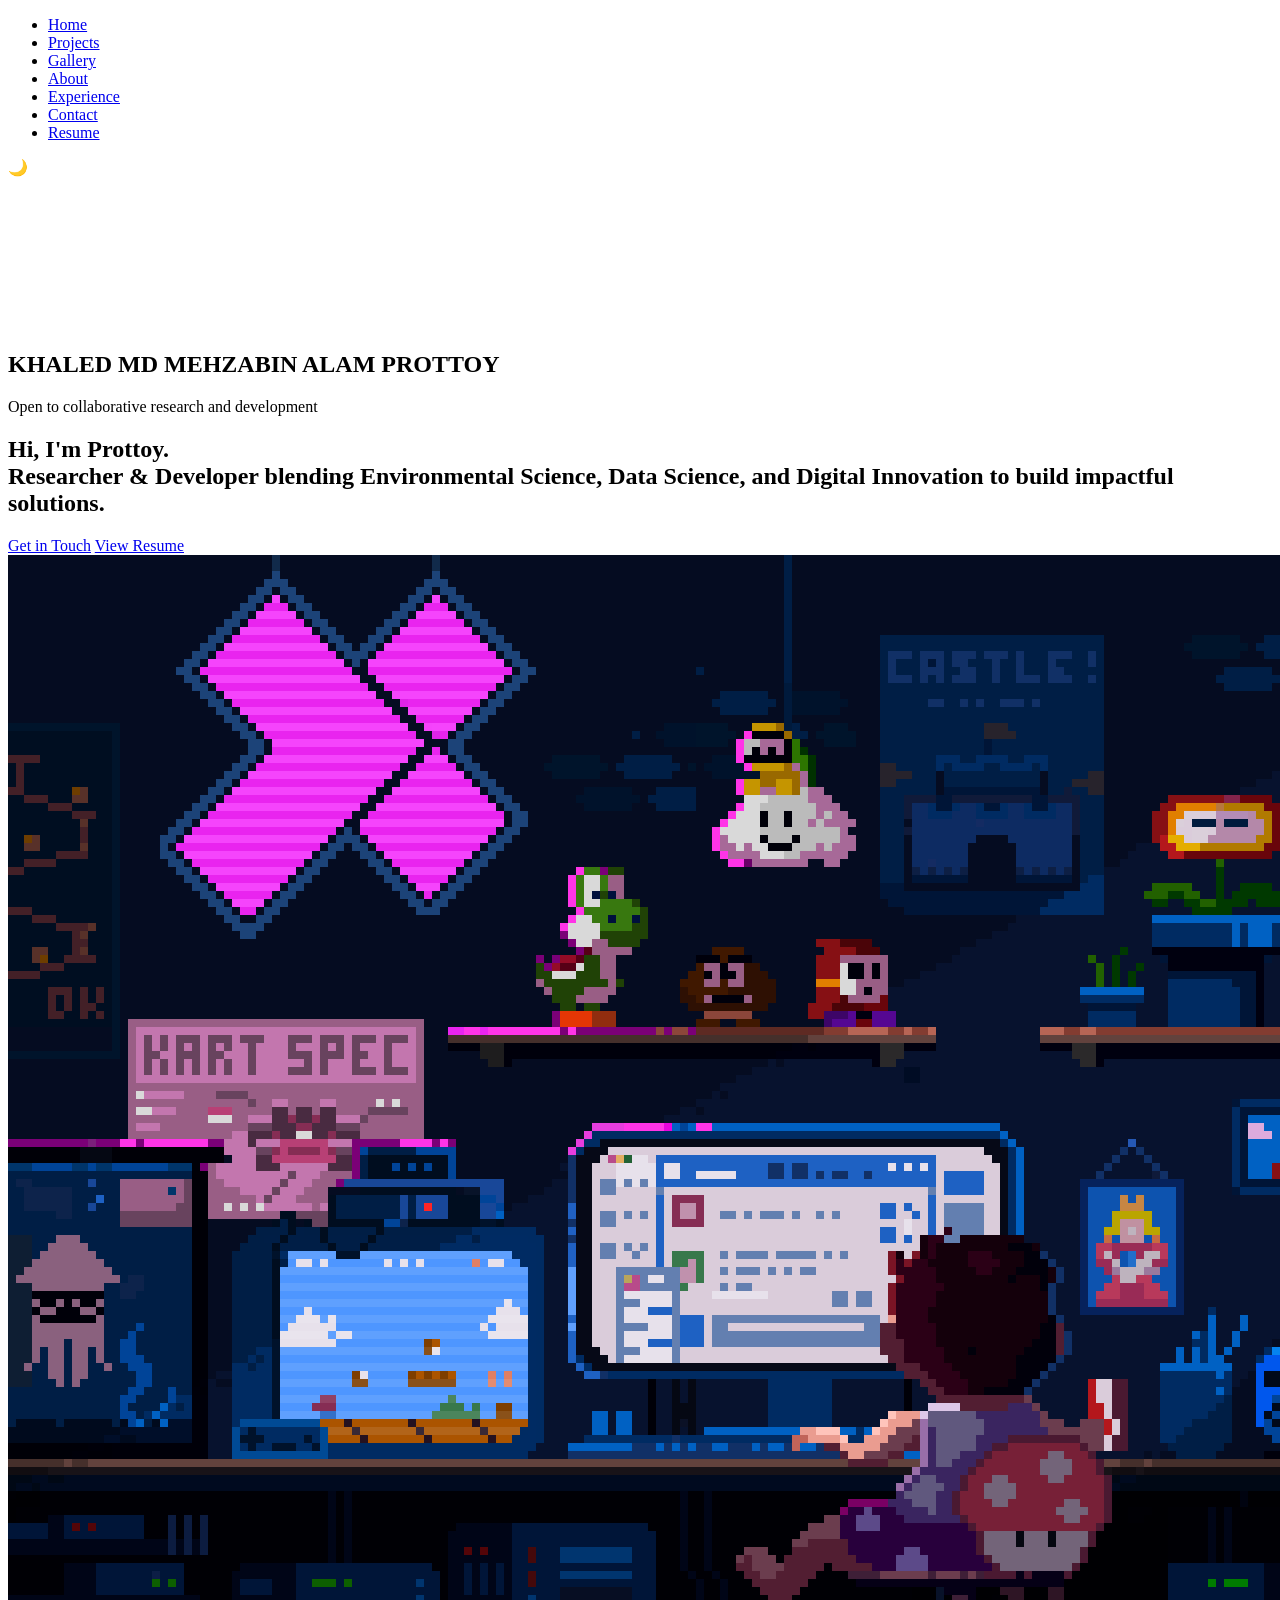
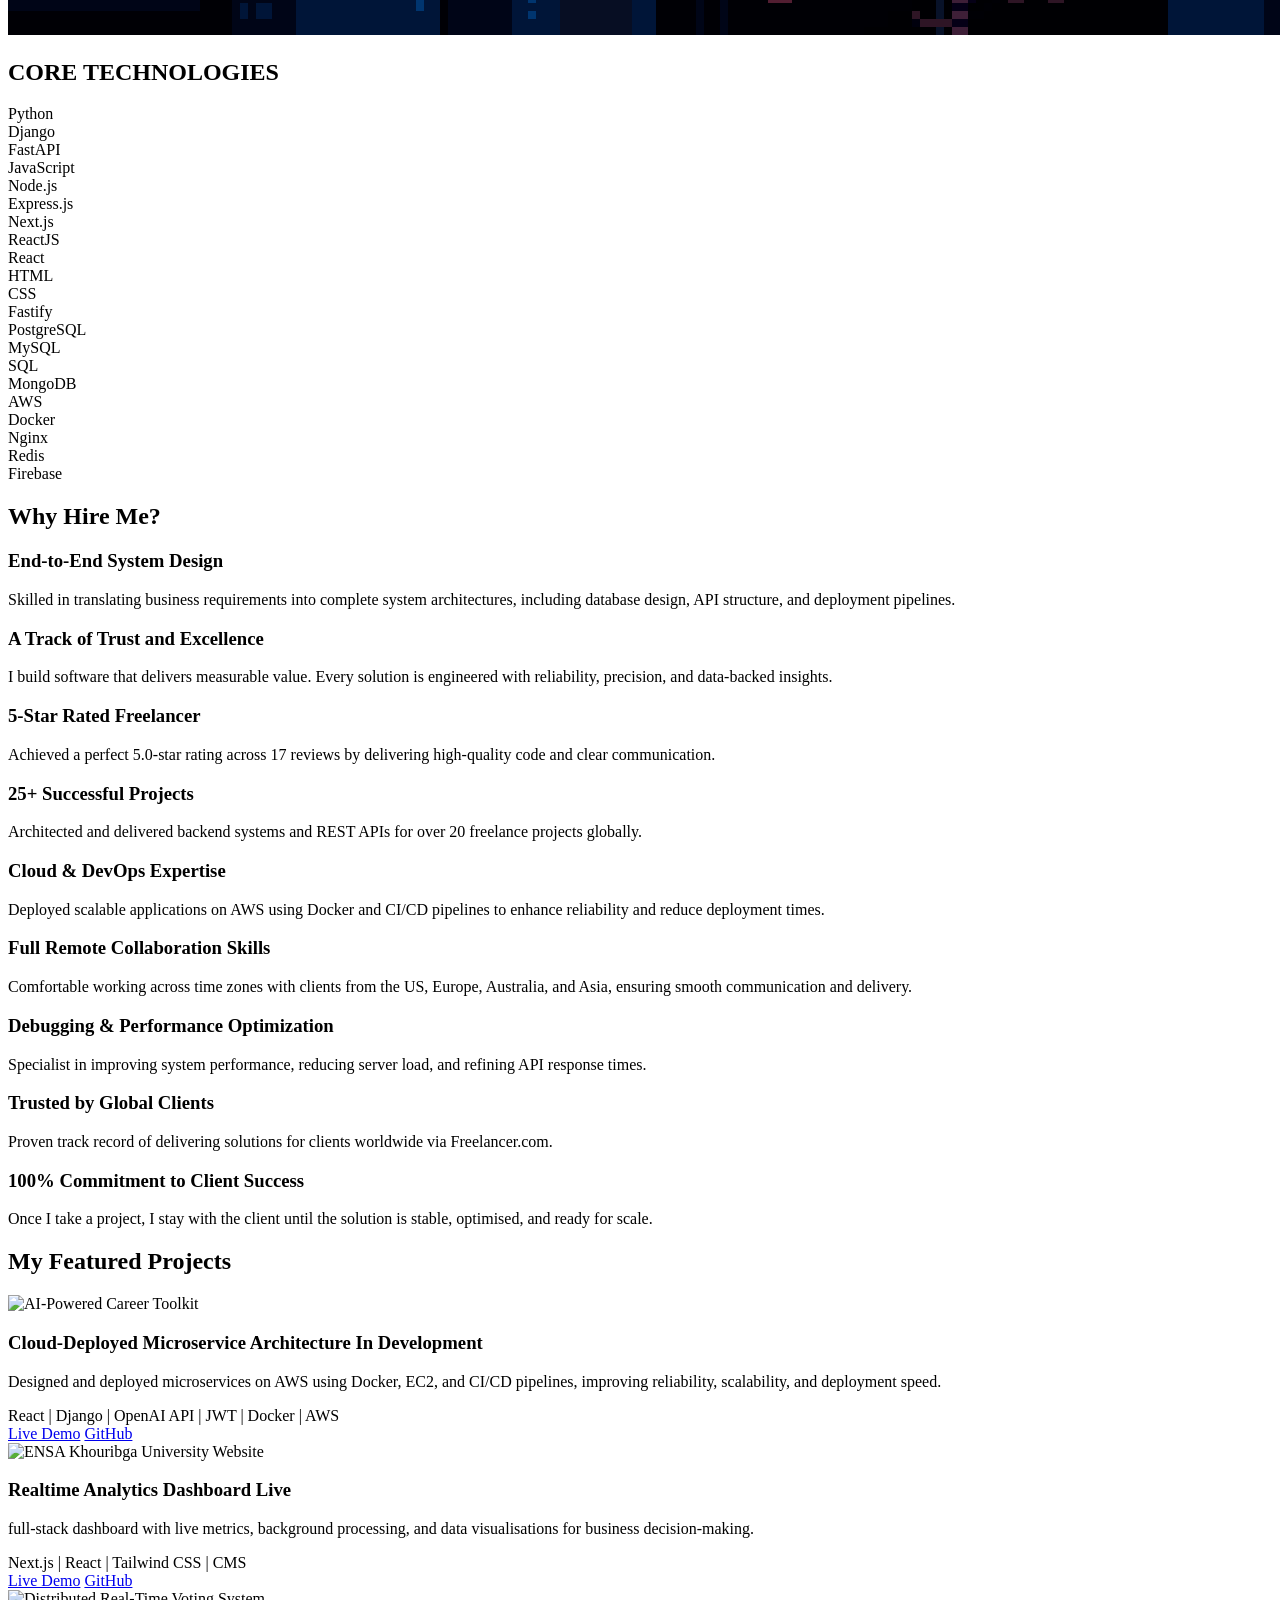
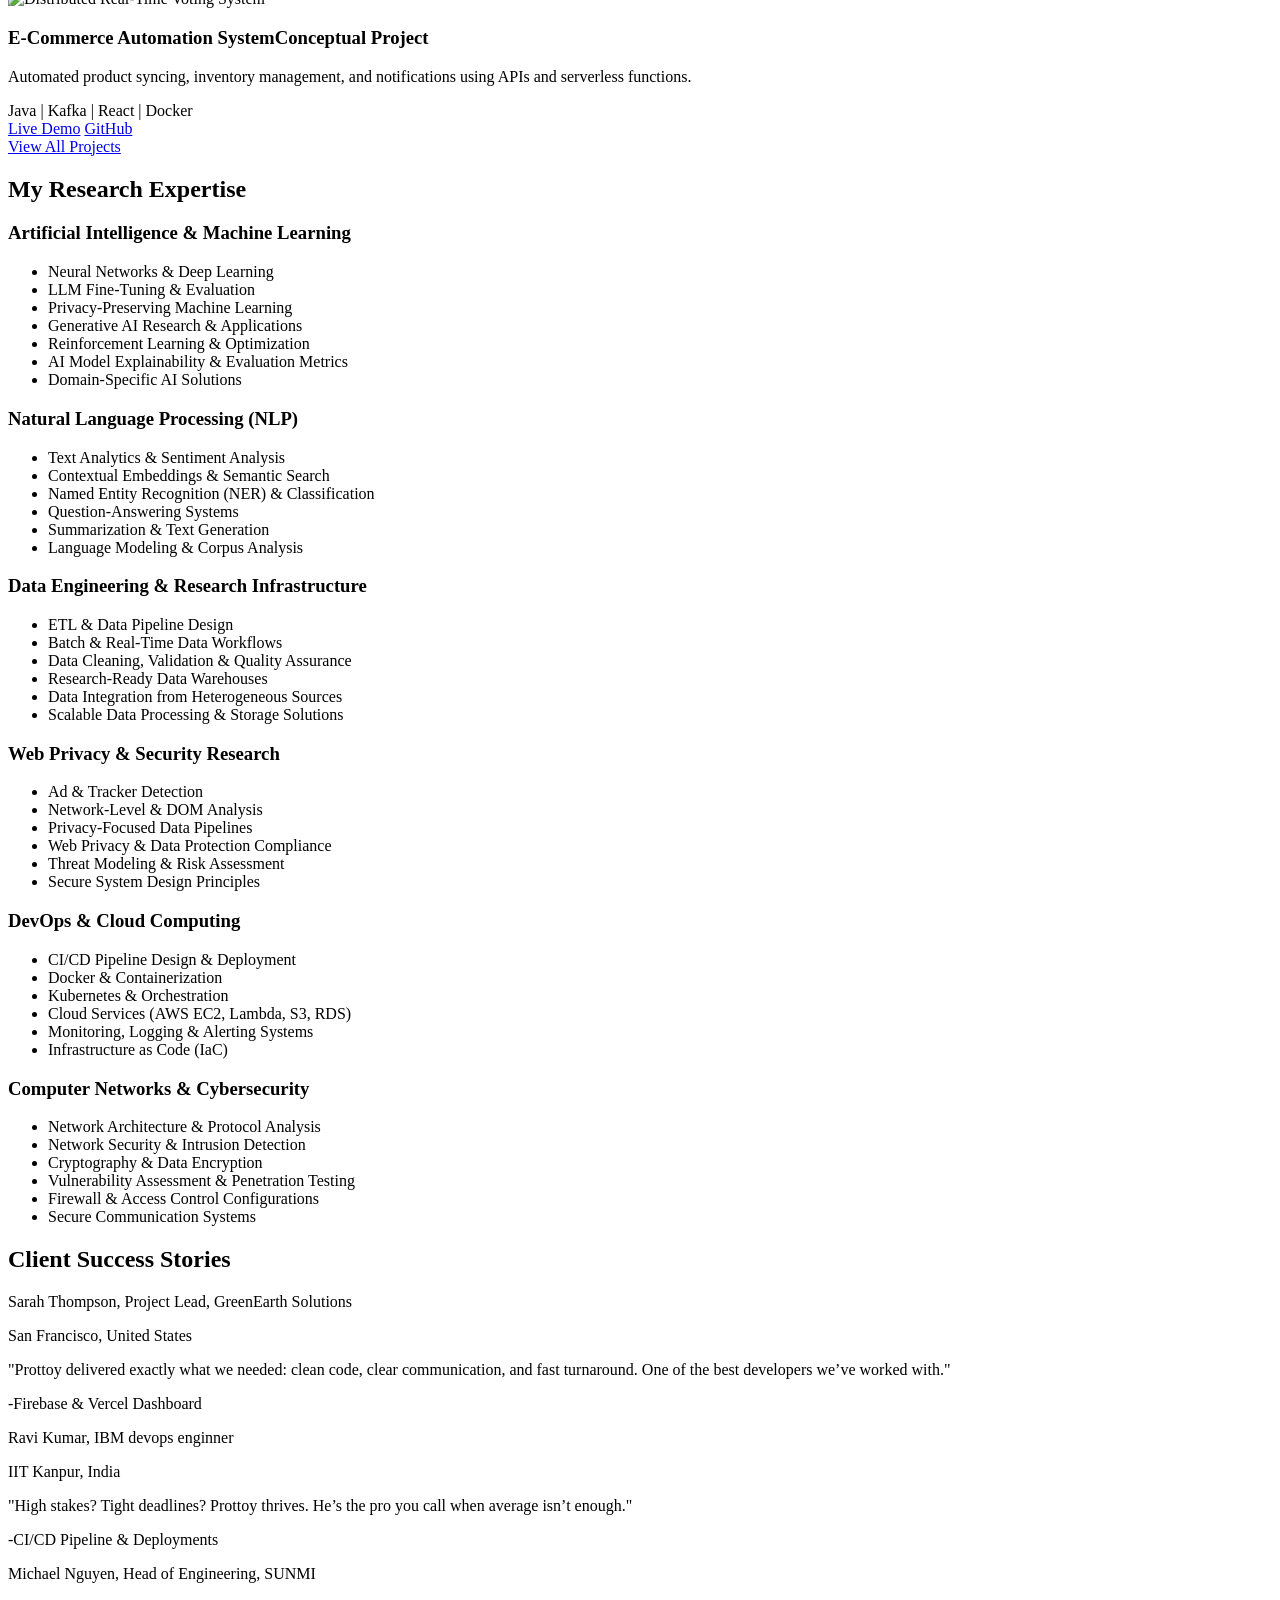
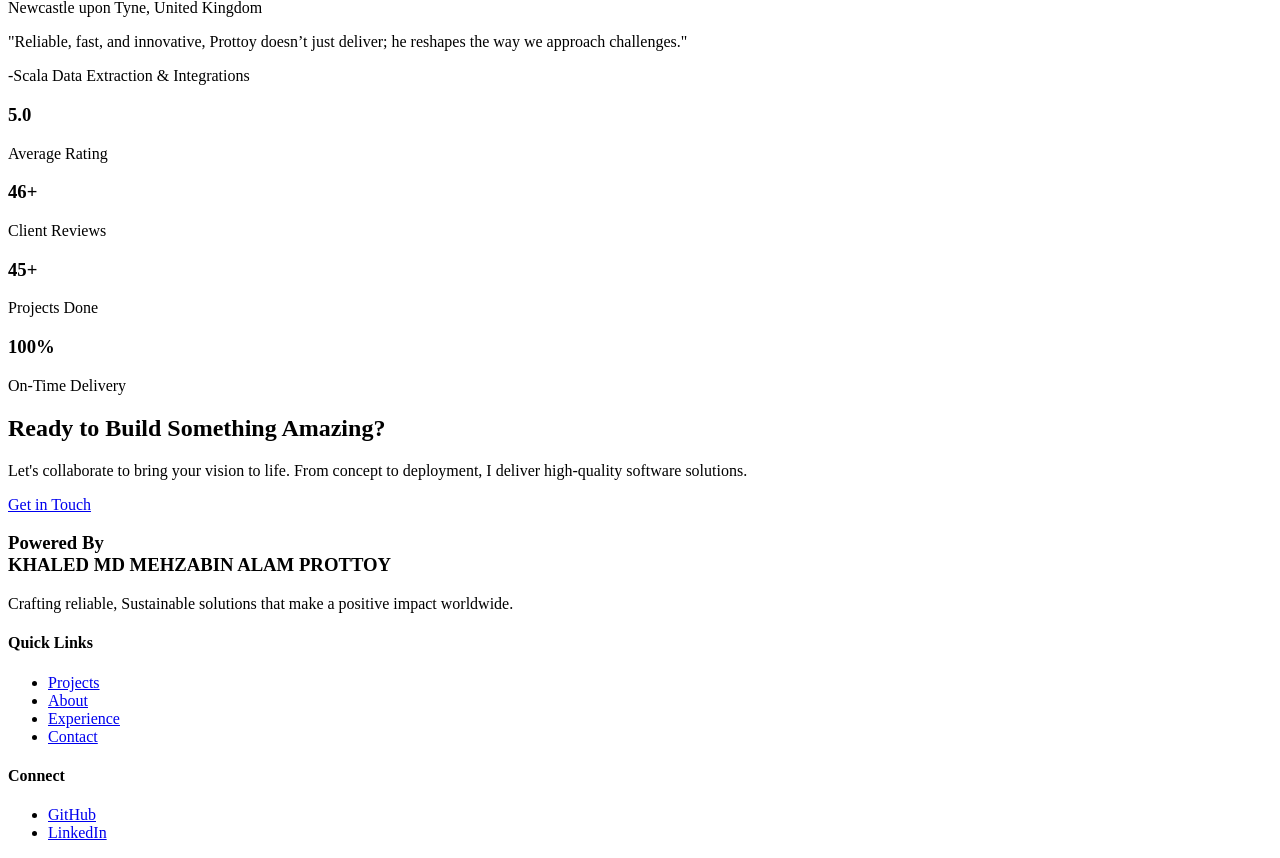
==== index.html @ fc9dd97e "Add files via upload" ====
<!DOCTYPE html>
<html lang="en">
<head>
  <meta charset="UTF-8">
  <meta name="viewport" content="width=device-width, initial-scale=1.0">
  <title>KHALED MD MEHZABIN ALAM PROTTOY | Portfolio</title>
  <meta name=\"theme-color\" content=\"#111827\">
  <link rel="stylesheet" href="assets/css/style.css">
  <link rel="preconnect" href="https://fonts.googleapis.com">
  <link rel="preconnect" href="https://fonts.gstatic.com" crossorigin>
  <link href="https://fonts.googleapis.com/css2?family=Poppins:wght@400;500;600;700&family=Roboto+Mono:wght@400;700&display=swap" rel="stylesheet">
</head>
<body>
  <!-- Navbar -->
  <nav id="navbar">
    <ul class="nav-links">
      <li><a href="#home">Home</a></li>
      <li><a href="projects.html">Projects</a></li>
      <li><a href="#gallery">Gallery</a></li>
      <li><a href="about.html">About</a></li>
      <li><a href="experience.html">Experience</a></li>
      <li><a href="#contact">Contact</a></li>
      <li><a href="Khaled_Prottoy_CV.pdf" target="_blank" class="btn">Resume</a></li>
    </ul>
    <div class="theme-toggle" id="theme-toggle">🌙</div>
  </nav>

  <!-- Hero Section -->
  <section id="home">
    <canvas id="particle-canvas"></canvas>
    <div class="hero-container">
      <div class="hero-left">
        <h1 class="hero-name">KHALED MD MEHZABIN ALAM PROTTOY</h1>
        <p class="hero-subtitle">Open to collaborative research and development</p>
        <h2 class="hero-intro">Hi, I'm Prottoy.<br>Researcher & Developer blending Environmental Science, Data Science, and Digital Innovation to build impactful solutions. </h2>
        <div class="hero-buttons">
          <a href="#contact" class="btn">Get in Touch</a>
          <a href="Khaled_Prottoy_CV.pdf" class="btn">View Resume</a>
        </div>
      </div>
      <div class="hero-right">
        <div class="gif-wrapper">
          <img src="hero.gif" alt="Hero GIF">
          <div class="gradient-overlay"></div>
        </div>
      </div>
    </div>
  </section>

  <!-- Core Technologies -->
  <section id="technologies" class="reveal">
    <div class="container">
      <h2>CORE TECHNOLOGIES</h2>
      <div class="tech-grid">
       
        <div class="tech-card">Python</div>
        <div class="tech-card">Django</div>
        <div class="tech-card">FastAPI</div>
        <div class="tech-card">JavaScript</div>
        <div class="tech-card">Node.js</div>
        <div class="tech-card">Express.js</div>
        <div class="tech-card">Next.js</div>
        <div class="tech-card">ReactJS</div>
        <div class="tech-card">React</div>
        <div class="tech-card">HTML</div>
        <div class="tech-card">CSS</div>
        <div class="tech-card">Fastify</div>
        <div class="tech-card">PostgreSQL</div>
        <div class="tech-card">MySQL</div>
        <div class="tech-card">SQL</div>
        <div class="tech-card">MongoDB</div>
        <div class="tech-card">AWS</div>
        <div class="tech-card">Docker</div>
        <div class="tech-card">Nginx</div>
        <div class="tech-card">Redis</div>
        <div class="tech-card">Firebase</div>
        
        
      </div>
    </div>
  </section>

  <!-- Why Hire Me? -->
  <section id="hireme" class="reveal">
    <div class="container">
      <h2>Why Hire Me?</h2>
      <div class="hire-grid">
        <div class="hire-card">
          <h3>End-to-End System Design</h3>
          <p>Skilled in translating business requirements into complete system architectures, including database design, API structure, and deployment pipelines.</p>
        </div>
        <div class="hire-card">
          <h3>A Track of Trust and Excellence</h3>
          <p>I build software that delivers measurable value. Every solution is engineered with reliability, precision, and data-backed insights.</p>
        </div>
        <div class="hire-card">
          <h3>5-Star Rated Freelancer</h3>
          <p>Achieved a perfect 5.0-star rating across 17 reviews by delivering high-quality code and clear communication.</p>
        </div>
        <div class="hire-card">
          <h3>25+ Successful Projects</h3>
          <p>Architected and delivered backend systems and REST APIs for over 20 freelance projects globally.</p>
        </div>
        <div class="hire-card">
          <h3>Cloud & DevOps Expertise</h3>
          <p>Deployed scalable applications on AWS using Docker and CI/CD pipelines to enhance reliability and reduce deployment times.</p>
        </div>
         <div class="hire-card">
          <h3>Full Remote Collaboration Skills</h3>
          <p>Comfortable working across time zones with clients from the US, Europe, Australia, and Asia, ensuring smooth communication and delivery.</p>
        </div>
        <div class="hire-card">
          <h3>Debugging & Performance Optimization</h3>
          <p>Specialist in improving system performance, reducing server load, and refining API response times.</p>
        </div>
        <div class="hire-card">
          <h3>Trusted by Global Clients</h3>
          <p>Proven track record of delivering solutions for clients worldwide via Freelancer.com.</p>
        </div>
        <div class="hire-card">
          <h3>100% Commitment to Client Success</h3>
          <p> Once I take a project, I stay with the client until the solution is stable, optimised, and ready for scale.</p>
        </div>
      </div>
    </div>
  </section>

  <!-- Featured Projects -->
  <section id="projects" class="reveal">
    <div class="container">
      <h2>My Featured Projects</h2>
      <div class="project-grid">
        <div class="project-card">
          <div class="card-inner">
            <img src="project1.png" alt="AI-Powered Career Toolkit">
            <div class="card-content">
              <h3>Cloud-Deployed Microservice Architecture <span class="badge">In Development</span></h3>
              <p>Designed and deployed microservices on AWS using Docker, EC2, and CI/CD pipelines, improving reliability, scalability, and deployment speed.</p>
              <div class="tech-stack">React | Django | OpenAI API | JWT | Docker | AWS</div>
              <div class="project-links">
                <a href="#">Live Demo</a>
                <a href="#">GitHub</a>
              </div>
            </div>
          </div>
        </div>
        <div class="project-card">
          <div class="card-inner">
            <img src="project2.png" alt="ENSA Khouribga University Website">
            <div class="card-content">
              <h3>Realtime Analytics Dashboard <span class="badge">Live</span></h3>
              <p>full-stack dashboard with live metrics, background processing, and data visualisations for business decision-making.</p>
              <div class="tech-stack">Next.js | React | Tailwind CSS | CMS</div>
              <div class="project-links">
                <a href="#">Live Demo</a>
                <a href="#">GitHub</a>
              </div>
            </div>
          </div>
        </div>
        <div class="project-card">
          <div class="card-inner">
            <img src="project3.png" alt="Distributed Real-Time Voting System">
            <div class="card-content">
              <h3>E-Commerce Automation System<span class="badge">Conceptual Project</span></h3>
              <p>Automated product syncing, inventory management, and notifications using APIs and serverless functions.</p>
              <div class="tech-stack">Java | Kafka | React | Docker</div>
              <div class="project-links">
                <a href="#">Live Demo</a>
                <a href="#">GitHub</a>
              </div>
            </div>
          </div>
        </div>
      </div>
      <div class="view-all">
        <a href="#">View All Projects</a>
      </div>
    </div>
  </section>

  <!-- Research Expertise -->
  <section id="research" class="reveal">
    <div class="container">
      <h2>My Research Expertise</h2>
      <div class="research-grid">
        <div class="research-card">
  <h3>Artificial Intelligence & Machine Learning</h3>
  <ul>
    <li>Neural Networks & Deep Learning</li>
    <li>LLM Fine-Tuning & Evaluation</li>
    <li>Privacy-Preserving Machine Learning</li>
    <li>Generative AI Research & Applications</li>
    <li>Reinforcement Learning & Optimization</li>
    <li>AI Model Explainability & Evaluation Metrics</li>
    <li>Domain-Specific AI Solutions</li>
  </ul>
</div>

<div class="research-card">
  <h3>Natural Language Processing (NLP)</h3>
  <ul>
    <li>Text Analytics & Sentiment Analysis</li>
    <li>Contextual Embeddings & Semantic Search</li>
    <li>Named Entity Recognition (NER) & Classification</li>
    <li>Question-Answering Systems</li>
    <li>Summarization & Text Generation</li>
    <li>Language Modeling & Corpus Analysis</li>
  </ul>
</div>

<div class="research-card">
  <h3>Data Engineering & Research Infrastructure</h3>
  <ul>
    <li>ETL & Data Pipeline Design</li>
    <li>Batch & Real-Time Data Workflows</li>
    <li>Data Cleaning, Validation & Quality Assurance</li>
    <li>Research-Ready Data Warehouses</li>
    <li>Data Integration from Heterogeneous Sources</li>
    <li>Scalable Data Processing & Storage Solutions</li>
  </ul>
</div>

<div class="research-card">
  <h3>Web Privacy & Security Research</h3>
  <ul>
    <li>Ad & Tracker Detection</li>
    <li>Network-Level & DOM Analysis</li>
    <li>Privacy-Focused Data Pipelines</li>
    <li>Web Privacy & Data Protection Compliance</li>
    <li>Threat Modeling & Risk Assessment</li>
    <li>Secure System Design Principles</li>
  </ul>
</div>

<div class="research-card">
  <h3>DevOps & Cloud Computing</h3>
  <ul>
    <li>CI/CD Pipeline Design & Deployment</li>
    <li>Docker & Containerization</li>
    <li>Kubernetes & Orchestration</li>
    <li>Cloud Services (AWS EC2, Lambda, S3, RDS)</li>
    <li>Monitoring, Logging & Alerting Systems</li>
    <li>Infrastructure as Code (IaC)</li>
  </ul>
</div>

<div class="research-card">
  <h3>Computer Networks & Cybersecurity</h3>
  <ul>
    <li>Network Architecture & Protocol Analysis</li>
    <li>Network Security & Intrusion Detection</li>
    <li>Cryptography & Data Encryption</li>
    <li>Vulnerability Assessment & Penetration Testing</li>
    <li>Firewall & Access Control Configurations</li>
    <li>Secure Communication Systems</li>
  </ul>
</div>
  </section>

  <!-- Client Success Stories -->
  <section id="clients" class="reveal">
    <div class="container">
      <h2>Client Success Stories</h2>
      <div class="client-grid">
        <div class="client-card">
          <p class="client-name">Sarah Thompson, Project Lead, GreenEarth Solutions</p>
          <p class="client-location">San Francisco, United States</p>
          <p>"Prottoy delivered exactly what we needed: clean code, clear communication, and fast turnaround. One of the best developers we’ve worked with."</p>
          <p class="project-name">-Firebase & Vercel Dashboard</p>
        </div>
        <div class="client-card">
          <p class="client-name">Ravi Kumar, IBM devops enginner</p>
          <p class="client-location">IIT Kanpur, India</p>
          <p>"High stakes? Tight deadlines? Prottoy thrives. He’s the pro you call when average isn’t enough."</p>
          <p class="project-name">-CI/CD Pipeline & Deployments</p>
        </div>
        <div class="client-card">
          <p class="client-name">Michael Nguyen, Head of Engineering, SUNMI </p>
          <p class="client-location">Newcastle upon Tyne, United Kingdom</p>
          <p>"Reliable, fast, and innovative, Prottoy doesn’t just deliver; he reshapes the way we approach challenges."</p>
          <p class="project-name">-Scala Data Extraction & Integrations</p>
        </div>
      </div>
      <div class="stats">
        <div class="stat"><h3>5.0</h3><p>Average Rating</p></div>
        <div class="stat"><h3>46+</h3><p>Client Reviews</p></div>
        <div class="stat"><h3>45+</h3><p>Projects Done</p></div>
        <div class="stat"><h3>100%</h3><p>On-Time Delivery</p></div>
      </div>
    </div>
  </section>

  <!-- Ready to Build -->
  <section id="build" class="reveal">
    <div class="container">
      <h2>Ready to Build Something Amazing?</h2>
      <p>Let's collaborate to bring your vision to life. From concept to deployment, I deliver high-quality software solutions.</p>
      <a href="#contact" class="btn">Get in Touch</a>
    </div>
  </section>

  <!-- Footer / Quick Links -->
  <footer>
    <div class="container footer-container">
      <div class="footer-left">
        <h3>Powered By<br>KHALED MD MEHZABIN ALAM PROTTOY</h3>
        <p>Crafting reliable, Sustainable solutions that make a positive impact worldwide.</p>
      </div>
      <div class="footer-right">
        <h4>Quick Links</h4>
        <ul>
          <li><a href="#projects">Projects</a></li>
          <li><a href="#about">About</a></li>
          <li><a href="#experience">Experience</a></li>
          <li><a href="#contact">Contact</a></li>
        </ul>
        <h4>Connect</h4>
        <ul>
          <li><a href="#">GitHub</a></li>
          <li><a href="#">LinkedIn</a></li>
        </ul>
      </div>
    </div>
  </footer>

  <!-- Scripts -->
  <script src="https://cdnjs.cloudflare.com/ajax/libs/gsap/3.12.2/gsap.min.js"></script>
  <script src="https://cdnjs.cloudflare.com/ajax/libs/gsap/3.12.2/ScrollTrigger.min.js"></script>
  <script src="https://cdnjs.cloudflare.com/ajax/libs/vanilla-tilt/1.7.3/vanilla-tilt.min.js"></script>
  <script src="assets/js/script.js"></script>
</body>
</html>
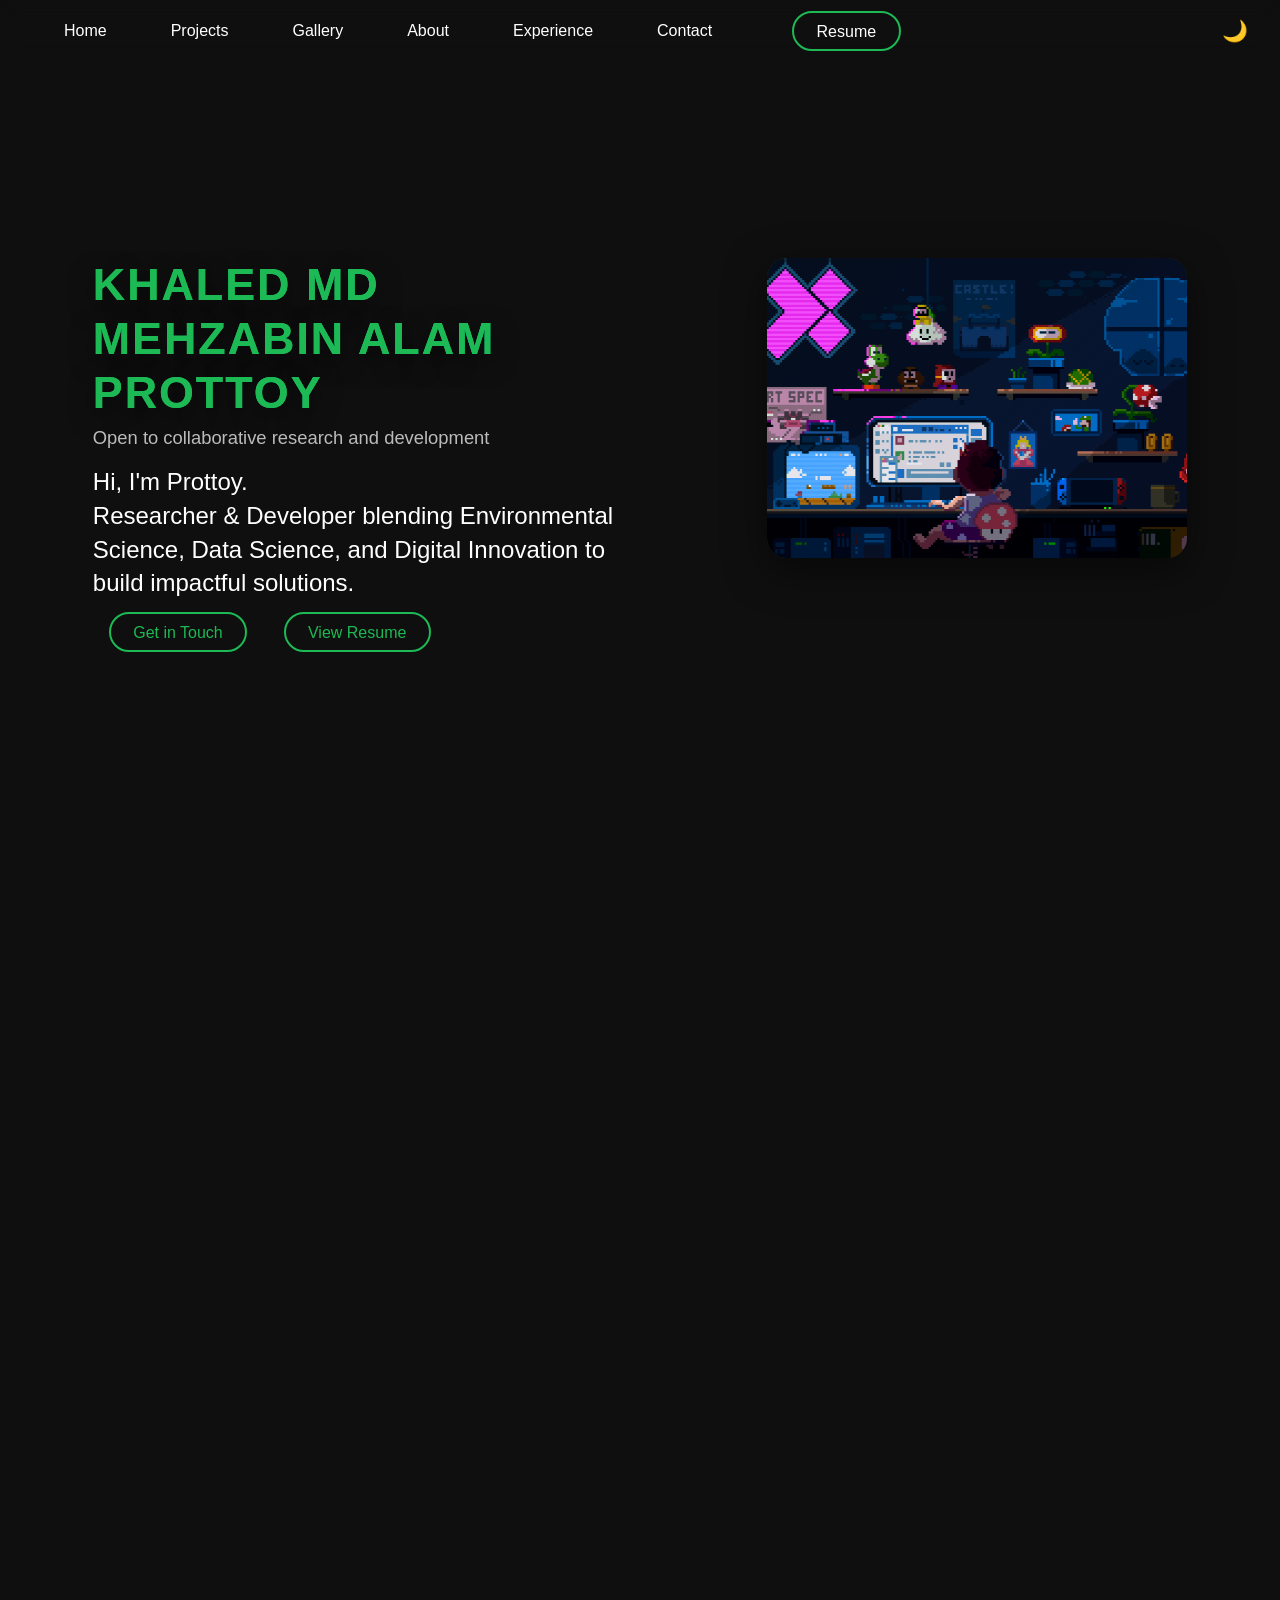
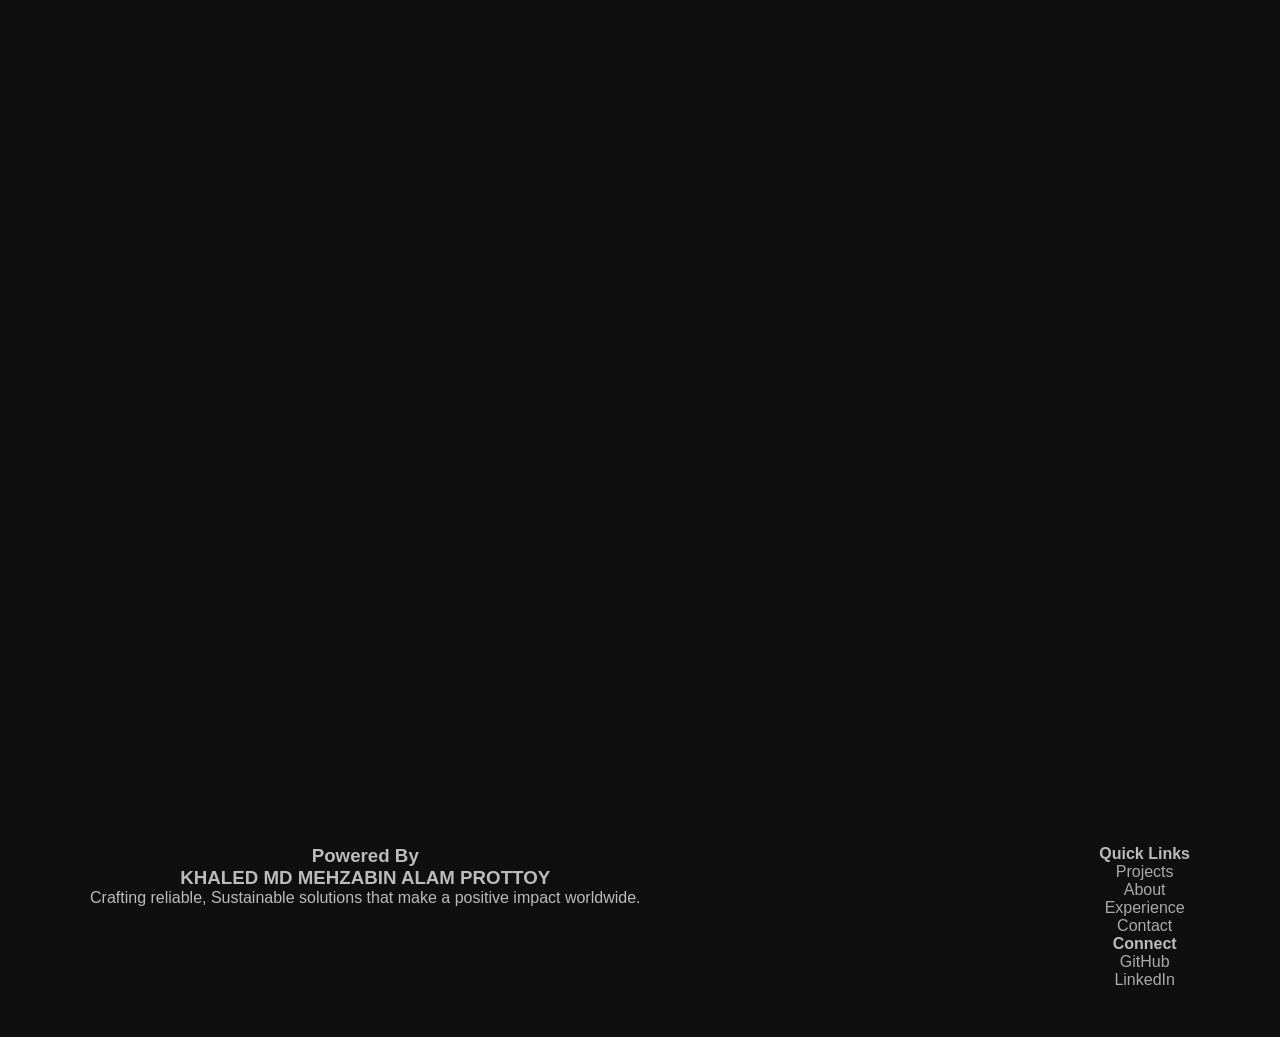
==== commit c15721d7: "Add files via upload" ====
--- a/index.html
+++ b/index.html
@@ -4,8 +4,7 @@
   <meta charset="UTF-8">
   <meta name="viewport" content="width=device-width, initial-scale=1.0">
   <title>KHALED MD MEHZABIN ALAM PROTTOY | Portfolio</title>
-  <meta name=\"theme-color\" content=\"#111827\">
-  <link rel="stylesheet" href="assets/css/style.css">
+  <link rel="stylesheet" href="style.css">
   <link rel="preconnect" href="https://fonts.googleapis.com">
   <link rel="preconnect" href="https://fonts.gstatic.com" crossorigin>
   <link href="https://fonts.googleapis.com/css2?family=Poppins:wght@400;500;600;700&family=Roboto+Mono:wght@400;700&display=swap" rel="stylesheet">
@@ -328,6 +327,6 @@
   <script src="https://cdnjs.cloudflare.com/ajax/libs/gsap/3.12.2/gsap.min.js"></script>
   <script src="https://cdnjs.cloudflare.com/ajax/libs/gsap/3.12.2/ScrollTrigger.min.js"></script>
   <script src="https://cdnjs.cloudflare.com/ajax/libs/vanilla-tilt/1.7.3/vanilla-tilt.min.js"></script>
-  <script src="assets/js/script.js"></script>
+  <script src="script.js"></script>
 </body>
 </html>
--- a/style.css
+++ b/style.css
@@ -0,0 +1,921 @@
+/* ---------------- Reset ---------------- */
+* {
+  margin: 0;
+  padding: 0;
+  box-sizing: border-box;
+}
+
+body {
+  font-family: 'Poppins', sans-serif;
+  background-color: #0f0f0f;
+  color: #ffffff;
+  overflow-x: hidden;
+  transition: background 0.3s, color 0.3s;
+}
+
+a {
+  text-decoration: none;
+  color: inherit;
+}
+
+ul {
+  list-style: none;
+}
+
+/* ---------------- Navbar ---------------- */
+#navbar {
+  position: fixed;
+  top: 0;
+  width: 100%;
+  display: flex;
+  justify-content: space-between; /* Space between logo/brand and links */
+  align-items: center;
+  padding: 1rem 2rem;
+  z-index: 1000;
+  backdrop-filter: blur(10px);
+  background-color: rgba(15, 15, 15, 0.9); /* Slightly more opaque for visibility */
+  transition: background 0.3s, color 0.3s;
+}
+
+#navbar .logo {
+  font-size: 1.5rem;
+  font-weight: 700;
+  color: #1db954;
+}
+
+.nav-links {
+  display: flex;
+  align-items: center;
+}
+
+.nav-links li {
+  margin-left: 2rem;
+}
+
+.nav-links li a {
+  font-weight: 500;
+  transition: color 0.3s;
+}
+
+.nav-links li a:hover {
+  color: #1db954;
+}
+
+.btn {
+  padding: 0.6rem 1.4rem;
+  border-radius: 30px;
+  border: 2px solid #1db954;
+  color: #1db954;
+  font-weight: 500;
+  margin-left: 1rem;
+  transition: 0.3s;
+}
+
+.btn:hover {
+  background: #1db954;
+  color: #0f0f0f;
+}
+
+.theme-toggle {
+  margin-left: 2rem;
+  cursor: pointer;
+  font-size: 1.2rem;
+  transition: color 0.3s;
+}
+
+/* Mobile Menu */
+.menu-toggle {
+  display: none;
+  cursor: pointer;
+  font-size: 1.5rem;
+  color: #1db954;
+}
+
+@media (max-width: 768px) {
+  .nav-links {
+    position: fixed;
+    top: 70px;
+    right: -100%;
+    flex-direction: column;
+    background-color: rgba(15, 15, 15, 0.95);
+    width: 200px;
+    padding: 2rem;
+    transition: right 0.3s ease;
+    border-radius: 10px 0 0 10px;
+  }
+
+  .nav-links.active {
+    right: 0;
+  }
+
+  .nav-links li {
+    margin: 1rem 0;
+  }
+
+  .menu-toggle {
+    display: block;
+  }
+}
+/* ---------------- Hero Section ---------------- */
+#home {
+  height: 100vh;
+  display: flex;
+  align-items: center;
+  justify-content: center;
+  position: relative;
+  overflow: hidden;
+}
+
+#particle-canvas {
+  position: absolute;
+  top: 0;
+  left: 0;
+  width: 100%;
+  height: 100%;
+  z-index: 0;
+}
+
+.hero-container {
+  display: flex;
+  width: 90%;
+  max-width: 1200px;
+  z-index: 1;
+}
+
+.hero-left {
+  flex: 1;
+  display: flex;
+  flex-direction: column;
+  justify-content: center;
+}
+
+.hero-name {
+  font-weight: 700;
+  font-size: clamp(2.2rem, 5vw, 3.2rem); /* Responsive font size */
+  letter-spacing: 2px;
+  margin-bottom: 0.5rem;
+  display: inline-block;
+  background: var(--gradient-dark);
+  -webkit-background-clip: text;
+  background-clip: text;
+  color: transparent;
+  text-shadow: 0 8px 24px rgba(0,0,0,0.55); /* subtle glow */
+  line-height: 1.1;
+  word-break: break-word;
+  transition: background 0.3s, color 0.3s;
+  
+}
+.hero-name .ch {
+  display: inline-block;
+  will-change: transform;
+}
+.hero-subtitle {
+  font-weight: 500;
+  color: #aaaaaa;
+  margin-bottom: 1rem;
+}
+
+.hero-intro {
+  font-weight: 400;
+  font-size: 1.5rem;
+  margin-bottom: 1.5rem;
+  line-height: 1.4;
+}
+
+.hero-buttons a {
+  margin-right: 1rem;
+}
+
+.hero-right {
+  flex: 1;
+  display: flex;
+  justify-content: flex-end;
+  position: relative;
+}
+
+.gif-wrapper {
+  position: relative;
+  width: 100%;
+  max-width: 500px;
+  height: 400px;
+  overflow: hidden;
+  border-radius: 20px;
+}
+
+.gif-wrapper img {
+  width: 100%;
+  height: 100%;
+  object-fit: cover;
+}
+
+.gradient-overlay {
+  position: absolute;
+  top: 0;
+  left: 0;
+  width: 100%;
+  height: 100%;
+  background: linear-gradient(135deg, rgba(29, 185, 84, 0.3), rgba(255, 255, 255, 0.1));
+  pointer-events: none;
+  mix-blend-mode: overlay;
+}
+
+/* ---------------- Sections ---------------- */
+section {
+  padding: 5rem 2rem;
+}
+
+.container {
+  max-width: 1100px;
+  margin: auto;
+}
+
+/* Reveal Animation */
+.reveal {
+  opacity: 0;
+  transform: translateY(50px);
+}
+
+/* ---------------- Core Technologies ---------------- */
+.tech-grid {
+  display: flex;
+  flex-wrap: wrap;
+  gap: 1rem;
+  justify-content: center;
+  margin-top: 2rem;
+}
+
+.tech-card {
+  background: #1a1a1a;
+  padding: 1rem 2rem;
+  border-radius: 12px;
+  font-weight: 600;
+  transition: 0.3s;
+}
+
+.tech-card:hover {
+  background: #1db954;
+  color: #0f0f0f;
+}
+
+/* ---------------- Hire Me ---------------- */
+.hire-grid {
+  display: grid;
+  grid-template-columns: repeat(auto-fit, minmax(280px, 1fr));
+  gap: 2rem;
+  margin-top: 2rem;
+}
+
+.hire-card {
+  background: #1a1a1a;
+  padding: 1.5rem;
+  border-radius: 12px;
+  box-shadow: 0 5px 15px rgba(0, 0, 0, 0.2);
+  transition: all 0.4s ease;
+}
+
+/* Gradient hover effect for Hire Me */
+.hire-card:hover {
+  background: linear-gradient(135deg, #00ff9f, #1db954, #00ff9f);
+  transform: translateY(-8px) scale(1.05);
+  box-shadow: 0 15px 25px rgba(0, 255, 159, 0.4);
+  color: #000;
+}
+
+.hire-card h3,
+.hire-card p {
+  transition: color 0.3s ease;
+}
+
+/* ---------------- Projects ---------------- */
+.project-grid {
+  display: grid;
+  grid-template-columns: repeat(auto-fit, minmax(280px, 1fr));
+  gap: 2rem;
+  margin-top: 2rem;
+}
+
+.project-card {
+  perspective: 1000px;
+}
+
+.card-inner {
+  background: #1a1a1a;
+  border-radius: 12px;
+  overflow: hidden;
+  transform-style: preserve-3d;
+  transition: transform 0.5s ease, box-shadow 0.5s ease;
+}
+
+.card-inner img {
+  width: 100%;
+  display: block;
+}
+
+.card-content {
+  padding: 1rem;
+}
+
+.card-content .badge {
+  background: #1db954;
+  color: #0f0f0f;
+  font-size: 0.7rem;
+  padding: 0.2rem 0.6rem;
+  border-radius: 12px;
+  margin-left: 0.5rem;
+}
+
+.card-content .tech-stack {
+  margin-top: 0.5rem;
+  font-size: 0.85rem;
+  color: #aaaaaa;
+}
+
+.project-links a {
+  margin-right: 1rem;
+  font-weight: 500;
+  color: #1db954;
+}
+
+.project-links a:hover {
+  text-decoration: underline;
+}
+
+/* ---------------- Research ---------------- */
+.research-grid {
+  display: grid;
+  grid-template-columns: repeat(auto-fit, minmax(280px, 1fr));
+  gap: 2rem;
+  margin-top: 2rem;
+}
+
+.research-card {
+  background: #1a1a1a;
+  padding: 1.5rem;
+  border-radius: 12px;
+  box-shadow: 0 5px 15px rgba(0,0,0,0.2);
+  transition: all 0.4s ease;
+}
+
+/* Gradient hover effect for Research Expertise */
+.research-card:hover {
+  background: linear-gradient(135deg, #00ff9f, #1db954, #00ff9f);
+  transform: translateY(-8px) scale(1.05);
+  box-shadow: 0 15px 25px rgba(0, 255, 159, 0.4);
+  color: #000;
+}
+
+.research-card h3,
+.research-card ul li {
+  transition: color 0.3s ease;
+}
+
+/* ---------------- Clients ---------------- */
+.client-grid {
+  display: grid;
+  grid-template-columns: repeat(auto-fit, minmax(280px, 1fr));
+  gap: 2rem;
+  margin-top: 2rem;
+}
+
+.client-card {
+  background: #1a1a1a;
+  padding: 1.5rem;
+  border-radius: 12px;
+  box-shadow: 0 6px 15px rgba(0,0,0,0.4);
+}
+
+.client-card .client-name {
+  font-weight: 600;
+}
+
+.client-card .client-location {
+  font-size: 0.85rem;
+  color: #aaaaaa;
+}
+
+.stats {
+  display: flex;
+  justify-content: space-around;
+  margin-top: 2rem;
+}
+
+.stat h3 {
+  font-size: 2rem;
+  font-weight: 700;
+  color: #1db954;
+}
+
+.stat p {
+  font-size: 0.9rem;
+  color: #aaaaaa;
+}
+
+/* ---------------- Footer ---------------- */
+footer {
+  background: #0f0f0f;
+  padding: 3rem 2rem;
+  color: #aaa;
+}
+
+.footer-container {
+  display: flex;
+  flex-wrap: wrap;
+  justify-content: space-between;
+}
+
+.footer-left h3 {
+  font-weight: 700;
+}
+
+.footer-right ul {
+  list-style: none;
+}
+
+.footer-right ul li a {
+  color: #aaa;
+  transition: 0.3s;
+}
+
+.footer-right ul li a:hover {
+  color: #1db954;
+}
+
+/* ---------------- Responsive ---------------- */
+@media (max-width: 1024px) {
+  .hero-container {
+    flex-direction: column;
+    text-align: center;
+  }
+  .hero-left {
+    padding-right: 0;
+    margin-bottom: 2rem;
+  }
+  .hero-right img.profile-img {
+    max-width: 300px;
+  }
+}
+
+@media (max-width: 768px) {
+  .hero-name {
+    font-size: 2.2rem;
+  }
+  .hero-intro {
+    font-size: 1.2rem;
+  }
+  .hero-buttons a {
+    display: inline-block;
+    margin-bottom: 0.8rem;
+  }
+  .tech-grid {
+    gap: 1rem;
+  }
+  .tech-card {
+    min-width: 100%;
+  }
+}
+
+/* ---------------- Light Theme ---------------- */
+body.light-theme {
+  background-color: #f5f5f5;
+  color: #1a1a1a;
+}
+
+body.light-theme #navbar {
+  background-color: rgba(245, 245, 245, 0.9);
+}
+
+body.light-theme .hero-subtitle,
+body.light-theme .card-content .tech-stack,
+body.light-theme .research-card ul,
+body.light-theme .client-card .client-location,
+body.light-theme .stat p,
+body.light-theme footer {
+  color: #555;
+}
+
+body.light-theme .tech-card {
+  background: #e0e0e0;
+  color: #1a1a1a;
+}
+
+body.light-theme .tech-card:hover {
+  background: #1db954;
+  color: #fff;
+}
+
+body.light-theme .hire-card,
+body.light-theme .card-inner,
+body.light-theme .research-card,
+body.light-theme .client-card {
+  background: #f0f0f0;
+  color: #1a1a1a;
+}
+
+body.light-theme .hire-card:hover,
+body.light-theme .research-card:hover {
+  background: linear-gradient(135deg, #00ff9f, #1db954, #00ff9f);
+  color: #000;
+  transform: translateY(-8px) scale(1.05);
+  box-shadow: 0 15px 25px rgba(0, 255, 159, 0.4);
+}
+
+body.light-theme .btn {
+  border-color: #1db954;
+  color: #1db954;
+}
+
+body.light-theme .btn:hover {
+  background: #1db954;
+  color: #fff;
+}
+
+body.light-theme .theme-toggle {
+  color: #1a1a1a;
+}
+
+/* ---------------- APPENDED PREMIUM B-UPGRADES (Slight Modern Upgrade) ---------------- */
+
+/* accent variable and small theme adjustments */
+:root{ --accent: #1db954; --bg-dark: #0f0f0f; --muted: #aaaaaa; --glass: rgba(255,255,255,0.04); --radius: 12px; }
+
+/* decorative hero blobs */
+.blob{position:absolute;border-radius:50%;filter:blur(40px);opacity:0.22;mix-blend-mode:color-dodge;pointer-events:none;z-index:0}
+.blob-1{width:320px;height:320px;right:4%;top:10%;background:linear-gradient(90deg,var(--accent),transparent)}
+.blob-2{width:220px;height:220px;left:6%;bottom:6%;background:linear-gradient(90deg,color-mix(in srgb,var(--accent) 40%, black),transparent)}
+
+/* hero gradient text support */
+.hero-name{font-weight:700;-webkit-background-clip:text;background-clip:text;color:transparent;display:inline-block}
+.hero-name .ch{display:inline-block;will-change:transform;}
+
+/* subtle name glow */
+.hero-name { text-shadow: 0 8px 24px rgba(0,0,0,0.55); }
+
+/* badges and accent styles */
+.badge{
+  background: linear-gradient(90deg,var(--accent),color-mix(in srgb,var(--accent) 40%, black));
+  color: #fff;
+  padding: 6px 10px;
+  border-radius: 12px;
+  font-size: 0.75rem;
+}
+
+/* gif wrapper slightly elevated */
+.gif-wrapper { position: relative; z-index: 2; overflow: hidden; border-radius: 20px; box-shadow: 0 12px 40px rgba(0,0,0,0.5); }
+
+/* primary btn micro-bounce */
+.btn {
+  transition: transform .18s cubic-bezier(.2,.9,.3,1), box-shadow .18s;
+}
+.btn:active{ transform: translateY(2px) scale(.995); }
+.btn:hover{ box-shadow: 0 10px 30px rgba(0,0,0,0.35); }
+
+/* soft shadows on cards */
+.card-inner, .hire-card, .research-card, .client-card {
+  box-shadow: 0 10px 30px rgba(0,0,0,0.45);
+  transition: transform .32s cubic-bezier(.2,.9,.3,1), box-shadow .32s;
+}
+.card-inner:hover, .hire-card:hover, .research-card:hover, .client-card:hover {
+  transform: translateY(-8px);
+  box-shadow: 0 20px 60px rgba(0,0,0,0.55);
+}
+
+/* project card tilt transform smoother */
+.card-inner { transition: transform .45s cubic-bezier(.2,.9,.3,1), box-shadow .45s; }
+
+/* subtle floating for hero intro block */
+.hero-left { transition: transform .6s cubic-bezier(.2,.9,.3,1); }
+#home:hover .hero-left { transform: translateY(-6px); }
+
+/* preloader styles (if you add preloader element) */
+#preloader { position: fixed; inset:0; display:flex;align-items:center;justify-content:center; background:var(--bg-dark); z-index:2000; color:var(--accent); }
+#preloader .loader { width:56px;height:56px;border-radius:999px;border:6px solid rgba(255,255,255,0.04); border-top-color:var(--accent); animation: spin 1s linear infinite; }
+@keyframes spin{ to{ transform: rotate(360deg); } }
+
+/* custom cursor */
+#custom-cursor { mix-blend-mode:exclusion; pointer-events:none; transition: width .12s, height .12s, background .12s, box-shadow .12s; }
+
+/* accent picker placed nicely */
+#accent-picker { z-index:2000; }
+#accent-picker button { width:34px; height:34px; border-radius:8px; border:0; cursor:pointer; box-shadow: 0 10px 30px rgba(0,0,0,0.25); }
+
+/* responsive - hide blobs smaller screens */
+@media (max-width:720px){ .blob-1,.blob-2{ display:none; } }
+
+/* reduce motion for prefers-reduced-motion */
+@media (prefers-reduced-motion: reduce){
+  .hero-name .ch, .card-inner, .hire-card, .project-card, .gif-wrapper { transition: none !important; animation: none !important; }
+  #particle-canvas { display: none; }
+}
+/* ------------------------------------
+   THEME VARIABLES
+------------------------------------ */
+:root {
+  --accent: #1db954;
+
+  /* Backgrounds */
+  --dark-bg: #0f0f0f;
+  --light-bg: #f7f7f7;
+
+  /* Cards */
+  --card-bg-dark: #1a1a1a;
+  --card-bg-light: #ffffff;
+
+  /* Text Colors */
+  --text-light: #ffffff;
+  --text-dark: #111111;
+  --text-muted-dark: #bbbbbb;
+  --text-muted-light: #555555;
+
+  --transition: 0.3s ease;
+
+  /* Gradients */
+  --gradient-dark: linear-gradient(90deg, #1db954, #0aff9d, #00ffd2);
+  --gradient-light: linear-gradient(90deg, #111111, #1db954);
+}
+
+/* Light Theme Overrides */
+body.light-theme {
+  --card-bg-dark: var(--card-bg-light);
+  --text-light: var(--text-dark);
+  --text-muted-dark: var(--text-muted-light);
+}
+
+/* ------------------------------------
+   GLOBAL
+------------------------------------ */
+body {
+  margin: 0;
+  font-family: "Poppins", sans-serif;
+  background: var(--dark-bg);
+  color: var(--text-light);
+  transition: background var(--transition), color var(--transition);
+}
+
+body.light-theme {
+  background: var(--light-bg);
+}
+
+/* ------------------------------------
+   NAVBAR
+------------------------------------ */
+#navbar {
+  width: 100%;
+  padding: 1.2rem 2rem;
+  display: flex;
+  justify-content: space-between;
+  align-items: center;
+  background: transparent;
+  position: fixed;
+  top: 0;
+  z-index: 10;
+}
+
+.nav-links {
+  display: flex;
+  gap: 2rem;
+  list-style: none;
+}
+
+.nav-links a {
+  color: var(--text-light);
+  text-decoration: none;
+  font-weight: 500;
+  transition: color var(--transition);
+}
+
+body.light-theme .nav-links a {
+  color: var(--text-dark);
+}
+
+.nav-links a:hover {
+  color: var(--accent);
+}
+
+.menu-toggle,
+#theme-toggle {
+  font-size: 1.3rem;
+  cursor: pointer;
+}
+
+/* ------------------------------------
+   HERO SECTION
+------------------------------------ */
+#experience-hero {
+  display: flex;
+  align-items: center;
+  justify-content: space-between;
+  max-width: 1100px;
+  margin: 120px auto 50px;
+  padding: 0 2rem;
+  flex-wrap: wrap;
+}
+
+.hero-left h1 {
+  font-size: 2.8rem;
+  margin-bottom: 0.5rem;
+  color: var(--accent);
+}
+
+/* Fixed hero sub-text visibility */
+.hero-left p {
+  font-size: 1.15rem;
+  color: var(--text-muted-dark);
+}
+
+body.light-theme .hero-left p {
+  color: var(--text-muted-light);
+}
+
+/* Gradient Name Fix */
+.hero-name {
+  font-weight: 700;
+  font-size: 3.2rem;
+  background: var(--gradient-dark);
+  -webkit-background-clip: text;
+  background-clip: text;
+  color: transparent;
+}
+
+body.light-theme .hero-name {
+  background: var(--gradient-light);
+  -webkit-background-clip: text;
+  color: transparent;
+}
+
+.gif-wrapper {
+  width: 100%;
+  max-width: 420px;
+  height: 300px;
+  overflow: hidden;
+  border-radius: 20px;
+}
+
+/* ------------------------------------
+   EXPERIENCE CARDS
+------------------------------------ */
+.experience-grid {
+  display: grid;
+  grid-template-columns: repeat(auto-fit, minmax(280px, 1fr));
+  gap: 2rem;
+  margin-top: 2rem;
+}
+
+.experience-card {
+  perspective: 1000px;
+}
+
+.card-inner {
+  background: var(--card-bg-dark);
+  border-radius: 12px;
+  padding: 1.6rem;
+  display: flex;
+  flex-direction: column;
+  transition: transform var(--transition), background var(--transition), box-shadow var(--transition);
+}
+
+body.light-theme .card-inner {
+  background: var(--card-bg-light);
+}
+
+.card-inner h3 {
+  color: var(--accent);
+}
+
+.card-inner p {
+  font-size: 0.85rem;
+  color: var(--text-muted-dark);
+}
+
+body.light-theme .card-inner p {
+  color: var(--text-muted-light);
+}
+
+.card-inner ul {
+  color: var(--text-muted-dark);
+}
+
+body.light-theme .card-inner ul {
+  color: var(--text-muted-light);
+}
+
+.card-inner .badge {
+  background: var(--accent);
+  color: #000;
+  padding: 3px 8px;
+  border-radius: 6px;
+  font-size: 0.75rem;
+  font-weight: 600;
+}
+
+.card-inner:hover {
+  transform: rotateY(10deg) scale(1.03);
+  box-shadow: 0 18px 35px rgba(29, 185, 84, 0.35);
+}
+
+/* ------------------------------------
+   EDUCATION / CERTIFICATIONS / SKILLS
+------------------------------------ */
+.education-grid,
+.certs-grid,
+.skills-grid {
+  display: grid;
+  gap: 1.5rem;
+  margin-top: 2rem;
+}
+
+.education-grid {
+  grid-template-columns: repeat(auto-fit, minmax(250px, 1fr));
+}
+
+.certs-grid {
+  grid-template-columns: repeat(auto-fit, minmax(180px, 1fr));
+}
+
+.skills-grid {
+  grid-template-columns: repeat(auto-fit, minmax(120px, 1fr));
+}
+
+.education-grid div,
+.certs-grid div,
+.skills-grid div {
+  background: var(--card-bg-dark);
+  color: var(--text-light);
+  padding: 1rem;
+  border-radius: 12px;
+  text-align: center;
+  transition: var(--transition);
+}
+
+body.light-theme .education-grid div,
+body.light-theme .certs-grid div,
+body.light-theme .skills-grid div {
+  background: var(--card-bg-light);
+  color: var(--text-dark);
+}
+
+.education-grid div:hover,
+.certs-grid div:hover,
+.skills-grid div:hover {
+  transform: translateY(-5px);
+  box-shadow: 0 15px 25px rgba(29, 185, 84, 0.4);
+}
+
+/* ------------------------------------
+   FOOTER
+------------------------------------ */
+footer {
+  text-align: center;
+  padding: 3rem 2rem;
+  background: var(--dark-bg);
+  color: var(--text-muted-dark);
+}
+
+body.light-theme footer {
+  background: var(--light-bg);
+  color: var(--text-muted-light);
+}
+
+/* ------------------------------------
+   RESPONSIVE
+------------------------------------ */
+@media (max-width: 768px) {
+  #experience-hero {
+    flex-direction: column;
+    text-align: center;
+  }
+
+  .hero-right {
+    margin-top: 1.5rem;
+  }
+}
+
+/* HERO NAME FIX */
+.hero-name {
+  font-size: 3rem;           /* adjust size as needed */
+  letter-spacing: 2px;       /* adds horizontal spacing between letters */
+  line-height: 1.2;          /* improves readability if multiline */
+  font-weight: 700;           /* bold for emphasis */
+  color: #111111;             /* dark color for light mode */
+  word-break: normal;        /* prevents unwanted breaking */
+  margin-bottom: 0.5rem;     /* spacing below name */
+}
+
+/* Optional: make responsive for smaller screens */
+@media (max-width: 768px) {
+  .hero-name {
+    font-size: 2rem;
+    letter-spacing: 1px;
+  }
+}
+/* HERO NAME COLOR FIX FOR LIGHT MODE */
+body.light-mode .hero-name {
+  color: #111111;          /* dark text for light background */
+  text-shadow: 0 1px 3px rgba(0,0,0,0.1); /* subtle shadow for clarity */
+}
+
+/* Optional: Hero subtitle and intro text */
+body.light-mode .hero-subtitle,
+body.light-mode .hero-intro {
+  color: #333333;          /* readable dark gray */
+  text-shadow: 0 1px 2px rgba(0,0,0,0.05);
+}
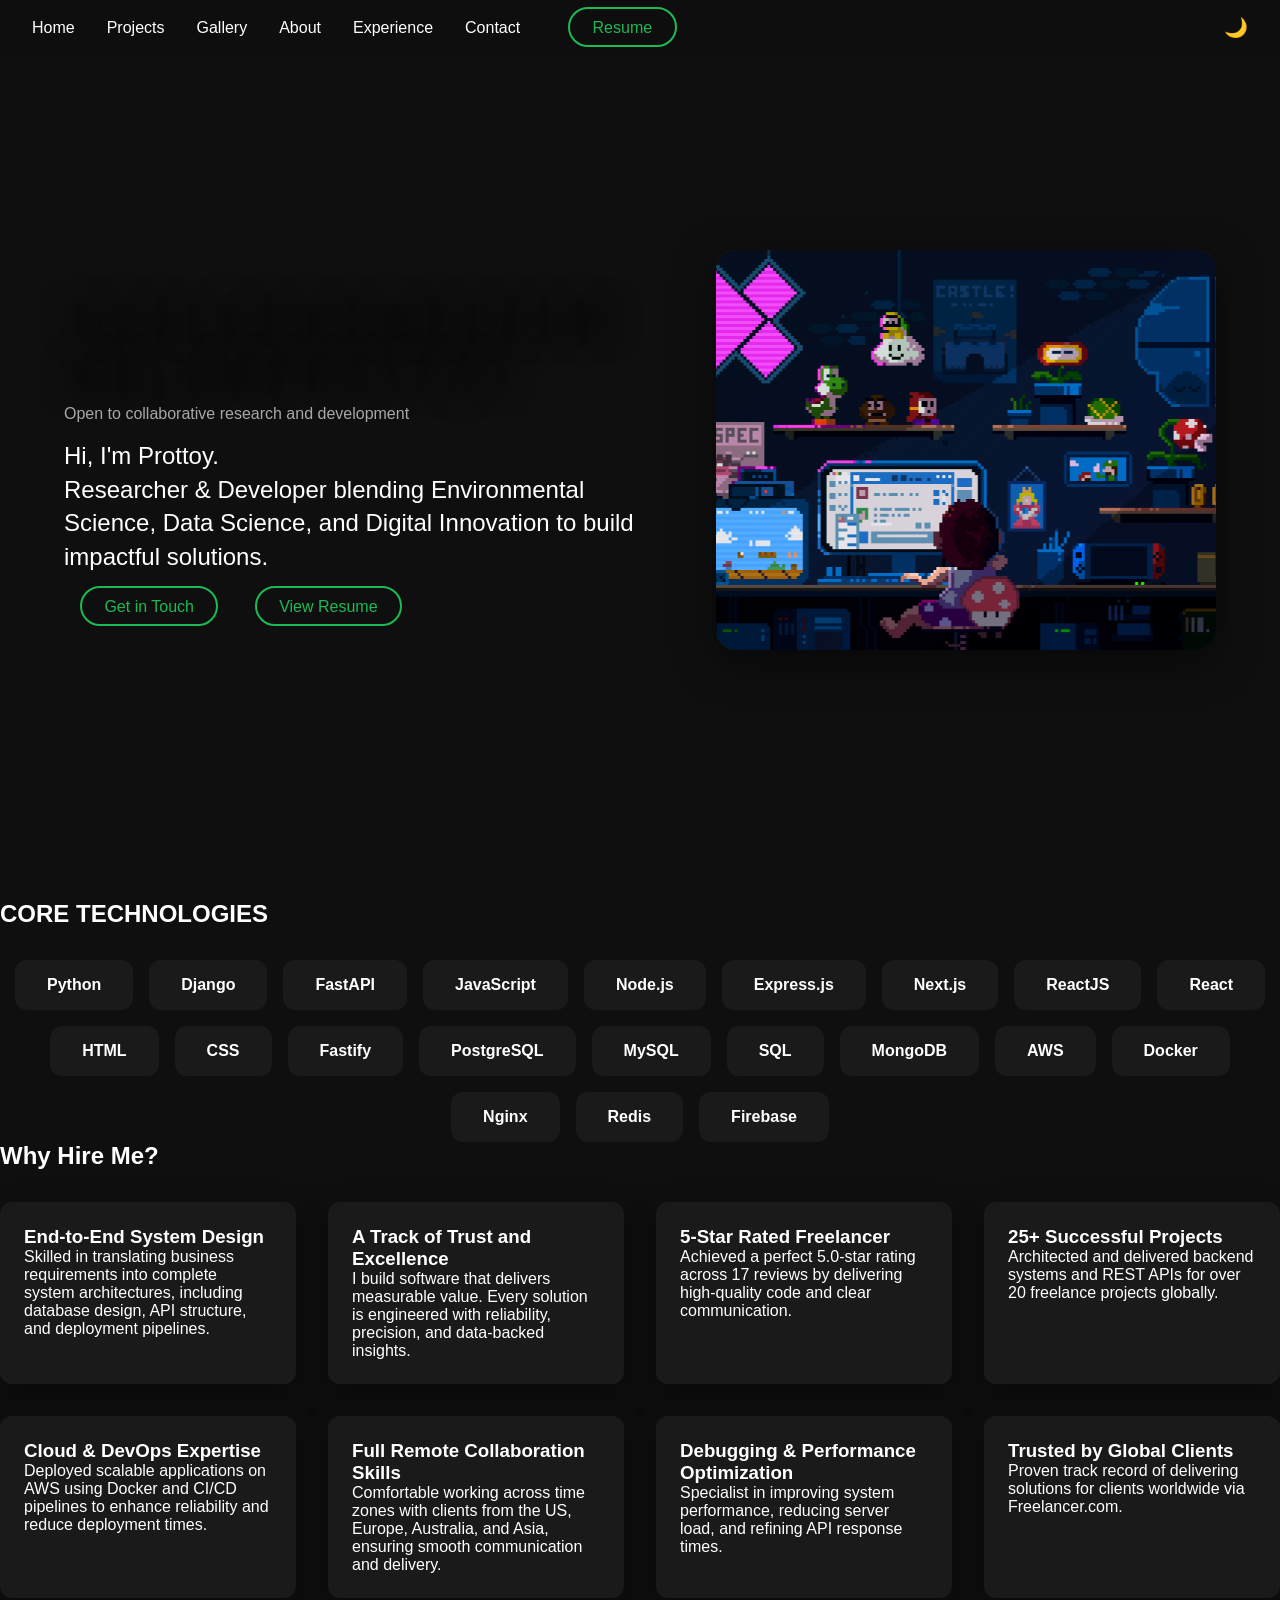
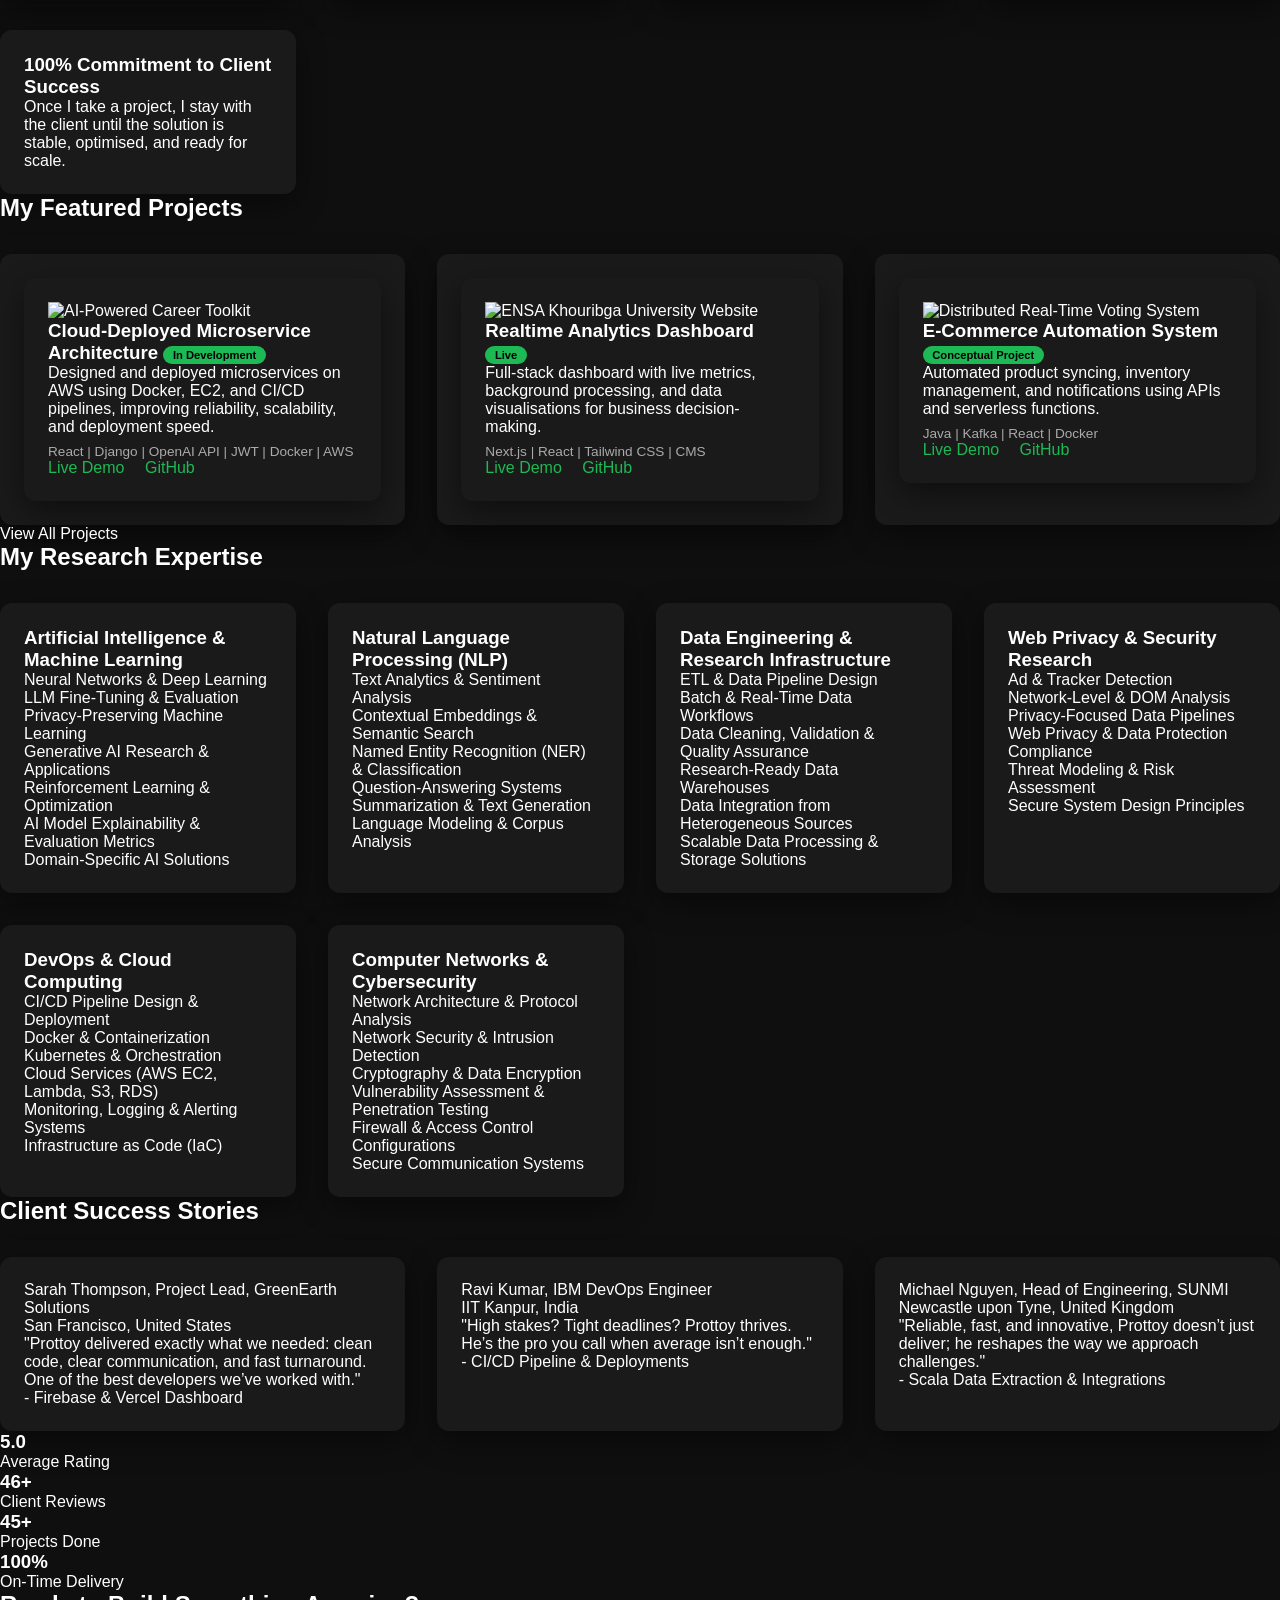
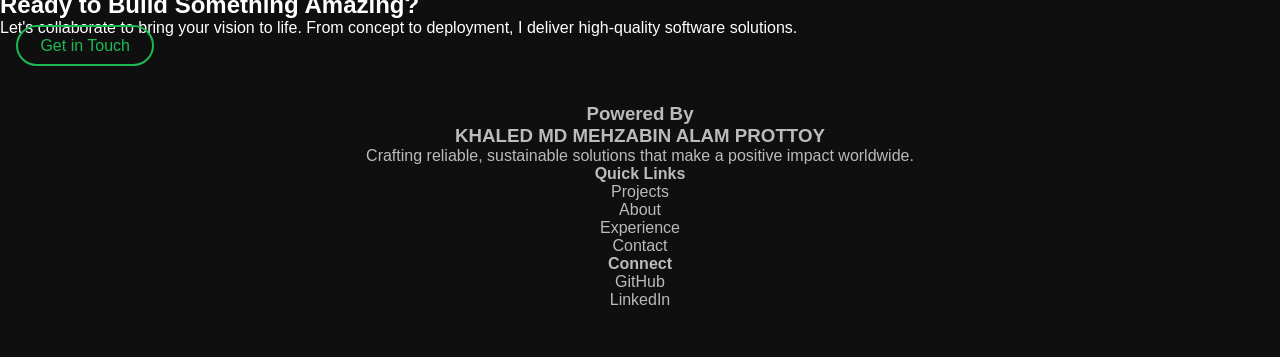
==== commit 238310c0: "Update index.html" ====
--- a/index.html
+++ b/index.html
@@ -10,17 +10,19 @@
   <link href="https://fonts.googleapis.com/css2?family=Poppins:wght@400;500;600;700&family=Roboto+Mono:wght@400;700&display=swap" rel="stylesheet">
 </head>
 <body>
+
   <!-- Navbar -->
   <nav id="navbar">
     <ul class="nav-links">
       <li><a href="#home">Home</a></li>
-      <li><a href="projects.html">Projects</a></li>
+      <li><a href="#projects">Projects</a></li>
       <li><a href="#gallery">Gallery</a></li>
-      <li><a href="about.html">About</a></li>
-      <li><a href="experience.html">Experience</a></li>
+      <li><a href="#about">About</a></li>
+      <li><a href="#experience">Experience</a></li>
       <li><a href="#contact">Contact</a></li>
       <li><a href="Khaled_Prottoy_CV.pdf" target="_blank" class="btn">Resume</a></li>
     </ul>
+    <div class="menu-toggle" id="menu-toggle">☰</div>
     <div class="theme-toggle" id="theme-toggle">🌙</div>
   </nav>
 
@@ -31,7 +33,7 @@
       <div class="hero-left">
         <h1 class="hero-name">KHALED MD MEHZABIN ALAM PROTTOY</h1>
         <p class="hero-subtitle">Open to collaborative research and development</p>
-        <h2 class="hero-intro">Hi, I'm Prottoy.<br>Researcher & Developer blending Environmental Science, Data Science, and Digital Innovation to build impactful solutions. </h2>
+        <h2 class="hero-intro">Hi, I'm Prottoy.<br>Researcher & Developer blending Environmental Science, Data Science, and Digital Innovation to build impactful solutions.</h2>
         <div class="hero-buttons">
           <a href="#contact" class="btn">Get in Touch</a>
           <a href="Khaled_Prottoy_CV.pdf" class="btn">View Resume</a>
@@ -51,7 +53,6 @@
     <div class="container">
       <h2>CORE TECHNOLOGIES</h2>
       <div class="tech-grid">
-       
         <div class="tech-card">Python</div>
         <div class="tech-card">Django</div>
         <div class="tech-card">FastAPI</div>
@@ -73,8 +74,6 @@
         <div class="tech-card">Nginx</div>
         <div class="tech-card">Redis</div>
         <div class="tech-card">Firebase</div>
-        
-        
       </div>
     </div>
   </section>
@@ -104,7 +103,7 @@
           <h3>Cloud & DevOps Expertise</h3>
           <p>Deployed scalable applications on AWS using Docker and CI/CD pipelines to enhance reliability and reduce deployment times.</p>
         </div>
-         <div class="hire-card">
+        <div class="hire-card">
           <h3>Full Remote Collaboration Skills</h3>
           <p>Comfortable working across time zones with clients from the US, Europe, Australia, and Asia, ensuring smooth communication and delivery.</p>
         </div>
@@ -118,7 +117,7 @@
         </div>
         <div class="hire-card">
           <h3>100% Commitment to Client Success</h3>
-          <p> Once I take a project, I stay with the client until the solution is stable, optimised, and ready for scale.</p>
+          <p>Once I take a project, I stay with the client until the solution is stable, optimised, and ready for scale.</p>
         </div>
       </div>
     </div>
@@ -148,7 +147,7 @@
             <img src="project2.png" alt="ENSA Khouribga University Website">
             <div class="card-content">
               <h3>Realtime Analytics Dashboard <span class="badge">Live</span></h3>
-              <p>full-stack dashboard with live metrics, background processing, and data visualisations for business decision-making.</p>
+              <p>Full-stack dashboard with live metrics, background processing, and data visualisations for business decision-making.</p>
               <div class="tech-stack">Next.js | React | Tailwind CSS | CMS</div>
               <div class="project-links">
                 <a href="#">Live Demo</a>
@@ -161,7 +160,7 @@
           <div class="card-inner">
             <img src="project3.png" alt="Distributed Real-Time Voting System">
             <div class="card-content">
-              <h3>E-Commerce Automation System<span class="badge">Conceptual Project</span></h3>
+              <h3>E-Commerce Automation System <span class="badge">Conceptual Project</span></h3>
               <p>Automated product syncing, inventory management, and notifications using APIs and serverless functions.</p>
               <div class="tech-stack">Java | Kafka | React | Docker</div>
               <div class="project-links">
@@ -184,80 +183,82 @@
       <h2>My Research Expertise</h2>
       <div class="research-grid">
         <div class="research-card">
-  <h3>Artificial Intelligence & Machine Learning</h3>
-  <ul>
-    <li>Neural Networks & Deep Learning</li>
-    <li>LLM Fine-Tuning & Evaluation</li>
-    <li>Privacy-Preserving Machine Learning</li>
-    <li>Generative AI Research & Applications</li>
-    <li>Reinforcement Learning & Optimization</li>
-    <li>AI Model Explainability & Evaluation Metrics</li>
-    <li>Domain-Specific AI Solutions</li>
-  </ul>
-</div>
-
-<div class="research-card">
-  <h3>Natural Language Processing (NLP)</h3>
-  <ul>
-    <li>Text Analytics & Sentiment Analysis</li>
-    <li>Contextual Embeddings & Semantic Search</li>
-    <li>Named Entity Recognition (NER) & Classification</li>
-    <li>Question-Answering Systems</li>
-    <li>Summarization & Text Generation</li>
-    <li>Language Modeling & Corpus Analysis</li>
-  </ul>
-</div>
-
-<div class="research-card">
-  <h3>Data Engineering & Research Infrastructure</h3>
-  <ul>
-    <li>ETL & Data Pipeline Design</li>
-    <li>Batch & Real-Time Data Workflows</li>
-    <li>Data Cleaning, Validation & Quality Assurance</li>
-    <li>Research-Ready Data Warehouses</li>
-    <li>Data Integration from Heterogeneous Sources</li>
-    <li>Scalable Data Processing & Storage Solutions</li>
-  </ul>
-</div>
-
-<div class="research-card">
-  <h3>Web Privacy & Security Research</h3>
-  <ul>
-    <li>Ad & Tracker Detection</li>
-    <li>Network-Level & DOM Analysis</li>
-    <li>Privacy-Focused Data Pipelines</li>
-    <li>Web Privacy & Data Protection Compliance</li>
-    <li>Threat Modeling & Risk Assessment</li>
-    <li>Secure System Design Principles</li>
-  </ul>
-</div>
-
-<div class="research-card">
-  <h3>DevOps & Cloud Computing</h3>
-  <ul>
-    <li>CI/CD Pipeline Design & Deployment</li>
-    <li>Docker & Containerization</li>
-    <li>Kubernetes & Orchestration</li>
-    <li>Cloud Services (AWS EC2, Lambda, S3, RDS)</li>
-    <li>Monitoring, Logging & Alerting Systems</li>
-    <li>Infrastructure as Code (IaC)</li>
-  </ul>
-</div>
-
-<div class="research-card">
-  <h3>Computer Networks & Cybersecurity</h3>
-  <ul>
-    <li>Network Architecture & Protocol Analysis</li>
-    <li>Network Security & Intrusion Detection</li>
-    <li>Cryptography & Data Encryption</li>
-    <li>Vulnerability Assessment & Penetration Testing</li>
-    <li>Firewall & Access Control Configurations</li>
-    <li>Secure Communication Systems</li>
-  </ul>
-</div>
-  </section>
-
-  <!-- Client Success Stories -->
+          <h3>Artificial Intelligence & Machine Learning</h3>
+          <ul>
+            <li>Neural Networks & Deep Learning</li>
+            <li>LLM Fine-Tuning & Evaluation</li>
+            <li>Privacy-Preserving Machine Learning</li>
+            <li>Generative AI Research & Applications</li>
+            <li>Reinforcement Learning & Optimization</li>
+            <li>AI Model Explainability & Evaluation Metrics</li>
+            <li>Domain-Specific AI Solutions</li>
+          </ul>
+        </div>
+
+        <div class="research-card">
+          <h3>Natural Language Processing (NLP)</h3>
+          <ul>
+            <li>Text Analytics & Sentiment Analysis</li>
+            <li>Contextual Embeddings & Semantic Search</li>
+            <li>Named Entity Recognition (NER) & Classification</li>
+            <li>Question-Answering Systems</li>
+            <li>Summarization & Text Generation</li>
+            <li>Language Modeling & Corpus Analysis</li>
+          </ul>
+        </div>
+
+        <div class="research-card">
+          <h3>Data Engineering & Research Infrastructure</h3>
+          <ul>
+            <li>ETL & Data Pipeline Design</li>
+            <li>Batch & Real-Time Data Workflows</li>
+            <li>Data Cleaning, Validation & Quality Assurance</li>
+            <li>Research-Ready Data Warehouses</li>
+            <li>Data Integration from Heterogeneous Sources</li>
+            <li>Scalable Data Processing & Storage Solutions</li>
+          </ul>
+        </div>
+
+        <div class="research-card">
+          <h3>Web Privacy & Security Research</h3>
+          <ul>
+            <li>Ad & Tracker Detection</li>
+            <li>Network-Level & DOM Analysis</li>
+            <li>Privacy-Focused Data Pipelines</li>
+            <li>Web Privacy & Data Protection Compliance</li>
+            <li>Threat Modeling & Risk Assessment</li>
+            <li>Secure System Design Principles</li>
+          </ul>
+        </div>
+
+        <div class="research-card">
+          <h3>DevOps & Cloud Computing</h3>
+          <ul>
+            <li>CI/CD Pipeline Design & Deployment</li>
+            <li>Docker & Containerization</li>
+            <li>Kubernetes & Orchestration</li>
+            <li>Cloud Services (AWS EC2, Lambda, S3, RDS)</li>
+            <li>Monitoring, Logging & Alerting Systems</li>
+            <li>Infrastructure as Code (IaC)</li>
+          </ul>
+        </div>
+
+        <div class="research-card">
+          <h3>Computer Networks & Cybersecurity</h3>
+          <ul>
+            <li>Network Architecture & Protocol Analysis</li>
+            <li>Network Security & Intrusion Detection</li>
+            <li>Cryptography & Data Encryption</li>
+            <li>Vulnerability Assessment & Penetration Testing</li>
+            <li>Firewall & Access Control Configurations</li>
+            <li>Secure Communication Systems</li>
+          </ul>
+        </div>
+      </div>
+    </div>
+  </section>
+
+  <!-- Clients / Success Stories -->
   <section id="clients" class="reveal">
     <div class="container">
       <h2>Client Success Stories</h2>
@@ -266,21 +267,22 @@
           <p class="client-name">Sarah Thompson, Project Lead, GreenEarth Solutions</p>
           <p class="client-location">San Francisco, United States</p>
           <p>"Prottoy delivered exactly what we needed: clean code, clear communication, and fast turnaround. One of the best developers we’ve worked with."</p>
-          <p class="project-name">-Firebase & Vercel Dashboard</p>
+          <p class="project-name">- Firebase & Vercel Dashboard</p>
         </div>
         <div class="client-card">
-          <p class="client-name">Ravi Kumar, IBM devops enginner</p>
+          <p class="client-name">Ravi Kumar, IBM DevOps Engineer</p>
           <p class="client-location">IIT Kanpur, India</p>
           <p>"High stakes? Tight deadlines? Prottoy thrives. He’s the pro you call when average isn’t enough."</p>
-          <p class="project-name">-CI/CD Pipeline & Deployments</p>
+          <p class="project-name">- CI/CD Pipeline & Deployments</p>
         </div>
         <div class="client-card">
-          <p class="client-name">Michael Nguyen, Head of Engineering, SUNMI </p>
+          <p class="client-name">Michael Nguyen, Head of Engineering, SUNMI</p>
           <p class="client-location">Newcastle upon Tyne, United Kingdom</p>
           <p>"Reliable, fast, and innovative, Prottoy doesn’t just deliver; he reshapes the way we approach challenges."</p>
-          <p class="project-name">-Scala Data Extraction & Integrations</p>
-        </div>
-      </div>
+          <p class="project-name">- Scala Data Extraction & Integrations</p>
+        </div>
+      </div>
+
       <div class="stats">
         <div class="stat"><h3>5.0</h3><p>Average Rating</p></div>
         <div class="stat"><h3>46+</h3><p>Client Reviews</p></div>
@@ -299,12 +301,12 @@
     </div>
   </section>
 
-  <!-- Footer / Quick Links -->
+  <!-- Footer -->
   <footer>
     <div class="container footer-container">
       <div class="footer-left">
         <h3>Powered By<br>KHALED MD MEHZABIN ALAM PROTTOY</h3>
-        <p>Crafting reliable, Sustainable solutions that make a positive impact worldwide.</p>
+        <p>Crafting reliable, sustainable solutions that make a positive impact worldwide.</p>
       </div>
       <div class="footer-right">
         <h4>Quick Links</h4>
--- a/style.css
+++ b/style.css
@@ -22,100 +22,121 @@
   list-style: none;
 }
 
+/* ---------------- Variables ---------------- */
+:root {
+  --accent: #1db954;
+  --dark-bg: #0f0f0f;
+  --light-bg: #f7f7f7;
+  --card-bg-dark: #1a1a1a;
+  --card-bg-light: #ffffff;
+  --text-light: #ffffff;
+  --text-dark: #111111;
+  --text-muted-dark: #bbbbbb;
+  --text-muted-light: #555555;
+  --transition: 0.3s ease;
+  --gradient-dark: linear-gradient(90deg, #1db954, #0aff9d, #00ffd2);
+  --gradient-light: linear-gradient(90deg, #111111, #1db954);
+  --radius: 12px;
+}
+
+/* Light theme overrides */
+body.light-theme {
+  background: var(--light-bg);
+  --card-bg-dark: var(--card-bg-light);
+  --text-light: var(--text-dark);
+  --text-muted-dark: var(--text-muted-light);
+}
+
 /* ---------------- Navbar ---------------- */
 #navbar {
   position: fixed;
   top: 0;
   width: 100%;
   display: flex;
-  justify-content: space-between; /* Space between logo/brand and links */
+  justify-content: space-between;
   align-items: center;
   padding: 1rem 2rem;
   z-index: 1000;
   backdrop-filter: blur(10px);
-  background-color: rgba(15, 15, 15, 0.9); /* Slightly more opaque for visibility */
-  transition: background 0.3s, color 0.3s;
+  background-color: rgba(15,15,15,0.9);
+  transition: background var(--transition), color var(--transition);
 }
 
 #navbar .logo {
   font-size: 1.5rem;
   font-weight: 700;
-  color: #1db954;
+  color: var(--accent);
 }
 
 .nav-links {
   display: flex;
   align-items: center;
-}
-
-.nav-links li {
-  margin-left: 2rem;
+  gap: 2rem;
 }
 
 .nav-links li a {
   font-weight: 500;
-  transition: color 0.3s;
+  transition: color var(--transition);
 }
 
 .nav-links li a:hover {
-  color: #1db954;
+  color: var(--accent);
+}
+
+body.light-theme .nav-links li a {
+  color: var(--text-dark);
 }
 
 .btn {
   padding: 0.6rem 1.4rem;
   border-radius: 30px;
-  border: 2px solid #1db954;
-  color: #1db954;
+  border: 2px solid var(--accent);
+  color: var(--accent);
   font-weight: 500;
   margin-left: 1rem;
-  transition: 0.3s;
+  transition: transform .18s cubic-bezier(.2,.9,.3,1), box-shadow .18s, background var(--transition), color var(--transition);
 }
 
 .btn:hover {
-  background: #1db954;
-  color: #0f0f0f;
+  background: var(--accent);
+  color: var(--dark-bg);
+  box-shadow: 0 10px 30px rgba(0,0,0,0.35);
+}
+
+.btn:active {
+  transform: translateY(2px) scale(.995);
 }
 
 .theme-toggle {
-  margin-left: 2rem;
   cursor: pointer;
   font-size: 1.2rem;
-  transition: color 0.3s;
-}
-
-/* Mobile Menu */
+  transition: color var(--transition);
+}
+
 .menu-toggle {
   display: none;
   cursor: pointer;
   font-size: 1.5rem;
-  color: #1db954;
-}
-
-@media (max-width: 768px) {
+  color: var(--accent);
+}
+
+@media (max-width:768px){
   .nav-links {
     position: fixed;
     top: 70px;
     right: -100%;
     flex-direction: column;
-    background-color: rgba(15, 15, 15, 0.95);
+    background-color: rgba(15,15,15,0.95);
     width: 200px;
     padding: 2rem;
-    transition: right 0.3s ease;
+    transition: right .3s ease;
     border-radius: 10px 0 0 10px;
   }
-
-  .nav-links.active {
-    right: 0;
-  }
-
-  .nav-links li {
-    margin: 1rem 0;
-  }
-
-  .menu-toggle {
-    display: block;
-  }
-}
+  .nav-links.active { right: 0; }
+  .nav-links li { margin: 1rem 0; }
+  .menu-toggle { display: block; }
+}
+
 /* ---------------- Hero Section ---------------- */
 #home {
   height: 100vh;
@@ -128,11 +149,11 @@
 
 #particle-canvas {
   position: absolute;
-  top: 0;
-  left: 0;
-  width: 100%;
-  height: 100%;
-  z-index: 0;
+  top:0;
+  left:0;
+  width:100%;
+  height:100%;
+  z-index:0;
 }
 
 .hero-container {
@@ -147,50 +168,50 @@
   display: flex;
   flex-direction: column;
   justify-content: center;
-}
+  transition: transform .6s cubic-bezier(.2,.9,.3,1);
+}
+
+#home:hover .hero-left { transform: translateY(-6px); }
 
 .hero-name {
-  font-weight: 700;
-  font-size: clamp(2.2rem, 5vw, 3.2rem); /* Responsive font size */
-  letter-spacing: 2px;
-  margin-bottom: 0.5rem;
-  display: inline-block;
+  font-weight:700;
+  font-size: clamp(2.2rem,5vw,3.2rem);
+  letter-spacing:2px;
+  margin-bottom:0.5rem;
+  display:inline-block;
   background: var(--gradient-dark);
-  -webkit-background-clip: text;
-  background-clip: text;
+  -webkit-background-clip:text;
+  background-clip:text;
   color: transparent;
-  text-shadow: 0 8px 24px rgba(0,0,0,0.55); /* subtle glow */
-  line-height: 1.1;
-  word-break: break-word;
-  transition: background 0.3s, color 0.3s;
-  
-}
+  text-shadow: 0 8px 24px rgba(0,0,0,0.55);
+  line-height:1.1;
+}
+
 .hero-name .ch {
-  display: inline-block;
+  display:inline-block;
   will-change: transform;
 }
+
 .hero-subtitle {
-  font-weight: 500;
-  color: #aaaaaa;
-  margin-bottom: 1rem;
+  font-weight:500;
+  color:#aaaaaa;
+  margin-bottom:1rem;
 }
 
 .hero-intro {
-  font-weight: 400;
-  font-size: 1.5rem;
-  margin-bottom: 1.5rem;
-  line-height: 1.4;
-}
-
-.hero-buttons a {
-  margin-right: 1rem;
-}
+  font-weight:400;
+  font-size:1.5rem;
+  margin-bottom:1.5rem;
+  line-height:1.4;
+}
+
+.hero-buttons a { margin-right:1rem; }
 
 .hero-right {
-  flex: 1;
-  display: flex;
-  justify-content: flex-end;
-  position: relative;
+  flex:1;
+  display:flex;
+  justify-content:flex-end;
+  position:relative;
 }
 
 .gif-wrapper {
@@ -198,724 +219,153 @@
   width: 100%;
   max-width: 500px;
   height: 400px;
-  overflow: hidden;
-  border-radius: 20px;
+  overflow:hidden;
+  border-radius:20px;
+  z-index:2;
+  box-shadow: 0 12px 40px rgba(0,0,0,0.5);
 }
 
 .gif-wrapper img {
-  width: 100%;
-  height: 100%;
-  object-fit: cover;
+  width:100%;
+  height:100%;
+  object-fit:cover;
 }
 
 .gradient-overlay {
-  position: absolute;
-  top: 0;
-  left: 0;
-  width: 100%;
-  height: 100%;
-  background: linear-gradient(135deg, rgba(29, 185, 84, 0.3), rgba(255, 255, 255, 0.1));
-  pointer-events: none;
+  position:absolute;
+  top:0;
+  left:0;
+  width:100%;
+  height:100%;
+  background: linear-gradient(135deg, rgba(29,185,84,0.3), rgba(255,255,255,0.1));
+  pointer-events:none;
   mix-blend-mode: overlay;
 }
 
-/* ---------------- Sections ---------------- */
-section {
-  padding: 5rem 2rem;
-}
-
-.container {
-  max-width: 1100px;
-  margin: auto;
-}
-
-/* Reveal Animation */
-.reveal {
-  opacity: 0;
-  transform: translateY(50px);
-}
-
-/* ---------------- Core Technologies ---------------- */
+/* ---------------- Reveal ---------------- */
+.reveal { opacity:0; transform: translateY(50px); transition: all 0.6s ease; }
+
+/* ---------------- Cards / Sections ---------------- */
+.card-inner, .hire-card, .project-card, .research-card, .client-card {
+  background: var(--card-bg-dark);
+  color: var(--text-light);
+  border-radius: var(--radius);
+  padding: 1.5rem;
+  box-shadow: 0 10px 30px rgba(0,0,0,0.45);
+  transition: transform .32s cubic-bezier(.2,.9,.3,1), box-shadow .32s, background var(--transition), color var(--transition);
+}
+
+.card-inner:hover, .hire-card:hover, .project-card:hover, .research-card:hover, .client-card:hover {
+  transform: translateY(-8px);
+  box-shadow: 0 20px 60px rgba(0,0,0,0.55);
+}
+
+/* ---------------- Tech ---------------- */
 .tech-grid {
   display: flex;
   flex-wrap: wrap;
-  gap: 1rem;
+  gap:1rem;
   justify-content: center;
-  margin-top: 2rem;
+  margin-top:2rem;
 }
 
 .tech-card {
-  background: #1a1a1a;
-  padding: 1rem 2rem;
-  border-radius: 12px;
-  font-weight: 600;
-  transition: 0.3s;
+  background: var(--card-bg-dark);
+  padding:1rem 2rem;
+  border-radius: var(--radius);
+  font-weight:600;
+  transition: all 0.3s;
 }
 
 .tech-card:hover {
-  background: #1db954;
-  color: #0f0f0f;
+  background: var(--accent);
+  color: var(--dark-bg);
 }
 
 /* ---------------- Hire Me ---------------- */
 .hire-grid {
-  display: grid;
-  grid-template-columns: repeat(auto-fit, minmax(280px, 1fr));
-  gap: 2rem;
-  margin-top: 2rem;
-}
-
-.hire-card {
-  background: #1a1a1a;
-  padding: 1.5rem;
-  border-radius: 12px;
-  box-shadow: 0 5px 15px rgba(0, 0, 0, 0.2);
-  transition: all 0.4s ease;
-}
-
-/* Gradient hover effect for Hire Me */
+  display:grid;
+  grid-template-columns: repeat(auto-fit, minmax(280px,1fr));
+  gap:2rem;
+  margin-top:2rem;
+}
+
 .hire-card:hover {
-  background: linear-gradient(135deg, #00ff9f, #1db954, #00ff9f);
+  background: linear-gradient(135deg, #00ff9f,#1db954,#00ff9f);
   transform: translateY(-8px) scale(1.05);
-  box-shadow: 0 15px 25px rgba(0, 255, 159, 0.4);
-  color: #000;
-}
-
-.hire-card h3,
-.hire-card p {
-  transition: color 0.3s ease;
+  box-shadow:0 15px 25px rgba(0,255,159,0.4);
+  color:#000;
 }
 
 /* ---------------- Projects ---------------- */
 .project-grid {
-  display: grid;
-  grid-template-columns: repeat(auto-fit, minmax(280px, 1fr));
-  gap: 2rem;
-  margin-top: 2rem;
-}
-
-.project-card {
-  perspective: 1000px;
-}
-
-.card-inner {
-  background: #1a1a1a;
-  border-radius: 12px;
-  overflow: hidden;
-  transform-style: preserve-3d;
-  transition: transform 0.5s ease, box-shadow 0.5s ease;
-}
-
-.card-inner img {
-  width: 100%;
-  display: block;
-}
-
-.card-content {
-  padding: 1rem;
-}
+  display:grid;
+  grid-template-columns: repeat(auto-fit, minmax(280px,1fr));
+  gap:2rem;
+  margin-top:2rem;
+}
+
+.card-inner img { width:100%; display:block; }
 
 .card-content .badge {
-  background: #1db954;
-  color: #0f0f0f;
-  font-size: 0.7rem;
-  padding: 0.2rem 0.6rem;
-  border-radius: 12px;
-  margin-left: 0.5rem;
-}
-
-.card-content .tech-stack {
-  margin-top: 0.5rem;
-  font-size: 0.85rem;
-  color: #aaaaaa;
-}
-
-.project-links a {
-  margin-right: 1rem;
-  font-weight: 500;
-  color: #1db954;
-}
-
-.project-links a:hover {
-  text-decoration: underline;
-}
+  background: var(--accent);
+  color:#000;
+  padding:0.2rem 0.6rem;
+  border-radius:12px;
+  font-size:0.7rem;
+}
+
+.card-content .tech-stack { margin-top:0.5rem; font-size:0.85rem; color:#aaaaaa; }
+
+.project-links a { margin-right:1rem; color: var(--accent); font-weight:500; }
+.project-links a:hover { text-decoration:underline; }
 
 /* ---------------- Research ---------------- */
-.research-grid {
-  display: grid;
-  grid-template-columns: repeat(auto-fit, minmax(280px, 1fr));
-  gap: 2rem;
-  margin-top: 2rem;
-}
-
-.research-card {
-  background: #1a1a1a;
-  padding: 1.5rem;
-  border-radius: 12px;
-  box-shadow: 0 5px 15px rgba(0,0,0,0.2);
-  transition: all 0.4s ease;
-}
-
-/* Gradient hover effect for Research Expertise */
+.research-grid { display:grid; grid-template-columns:repeat(auto-fit,minmax(280px,1fr)); gap:2rem; margin-top:2rem; }
+
 .research-card:hover {
-  background: linear-gradient(135deg, #00ff9f, #1db954, #00ff9f);
+  background: linear-gradient(135deg, #00ff9f,#1db954,#00ff9f);
   transform: translateY(-8px) scale(1.05);
-  box-shadow: 0 15px 25px rgba(0, 255, 159, 0.4);
-  color: #000;
-}
-
-.research-card h3,
-.research-card ul li {
-  transition: color 0.3s ease;
+  box-shadow: 0 15px 25px rgba(0,255,159,0.4);
+  color:#000;
 }
 
 /* ---------------- Clients ---------------- */
-.client-grid {
-  display: grid;
-  grid-template-columns: repeat(auto-fit, minmax(280px, 1fr));
-  gap: 2rem;
-  margin-top: 2rem;
-}
-
-.client-card {
-  background: #1a1a1a;
-  padding: 1.5rem;
-  border-radius: 12px;
-  box-shadow: 0 6px 15px rgba(0,0,0,0.4);
-}
-
-.client-card .client-name {
-  font-weight: 600;
-}
-
-.client-card .client-location {
-  font-size: 0.85rem;
-  color: #aaaaaa;
-}
-
-.stats {
-  display: flex;
-  justify-content: space-around;
-  margin-top: 2rem;
-}
-
-.stat h3 {
-  font-size: 2rem;
-  font-weight: 700;
-  color: #1db954;
-}
-
-.stat p {
-  font-size: 0.9rem;
-  color: #aaaaaa;
-}
+.client-grid { display:grid; grid-template-columns:repeat(auto-fit,minmax(280px,1fr)); gap:2rem; margin-top:2rem; }
 
 /* ---------------- Footer ---------------- */
 footer {
-  background: #0f0f0f;
-  padding: 3rem 2rem;
-  color: #aaa;
-}
-
-.footer-container {
-  display: flex;
-  flex-wrap: wrap;
-  justify-content: space-between;
-}
-
-.footer-left h3 {
-  font-weight: 700;
-}
-
-.footer-right ul {
-  list-style: none;
-}
-
-.footer-right ul li a {
-  color: #aaa;
-  transition: 0.3s;
-}
-
-.footer-right ul li a:hover {
-  color: #1db954;
-}
-
-/* ---------------- Responsive ---------------- */
-@media (max-width: 1024px) {
-  .hero-container {
-    flex-direction: column;
-    text-align: center;
-  }
-  .hero-left {
-    padding-right: 0;
-    margin-bottom: 2rem;
-  }
-  .hero-right img.profile-img {
-    max-width: 300px;
-  }
-}
-
-@media (max-width: 768px) {
-  .hero-name {
-    font-size: 2.2rem;
-  }
-  .hero-intro {
-    font-size: 1.2rem;
-  }
-  .hero-buttons a {
-    display: inline-block;
-    margin-bottom: 0.8rem;
-  }
-  .tech-grid {
-    gap: 1rem;
-  }
-  .tech-card {
-    min-width: 100%;
-  }
+  text-align:center;
+  padding:3rem 2rem;
+  background: var(--dark-bg);
+  color: var(--text-muted-dark);
+}
+
+body.light-theme footer {
+  background: var(--light-bg);
+  color: var(--text-muted-light);
 }
 
 /* ---------------- Light Theme ---------------- */
-body.light-theme {
-  background-color: #f5f5f5;
-  color: #1a1a1a;
-}
-
-body.light-theme #navbar {
-  background-color: rgba(245, 245, 245, 0.9);
-}
-
-body.light-theme .hero-subtitle,
-body.light-theme .card-content .tech-stack,
-body.light-theme .research-card ul,
-body.light-theme .client-card .client-location,
-body.light-theme .stat p,
-body.light-theme footer {
-  color: #555;
-}
-
-body.light-theme .tech-card {
-  background: #e0e0e0;
-  color: #1a1a1a;
-}
-
-body.light-theme .tech-card:hover {
-  background: #1db954;
-  color: #fff;
-}
-
-body.light-theme .hire-card,
-body.light-theme .card-inner,
-body.light-theme .research-card,
-body.light-theme .client-card {
-  background: #f0f0f0;
-  color: #1a1a1a;
-}
-
-body.light-theme .hire-card:hover,
-body.light-theme .research-card:hover {
-  background: linear-gradient(135deg, #00ff9f, #1db954, #00ff9f);
-  color: #000;
-  transform: translateY(-8px) scale(1.05);
-  box-shadow: 0 15px 25px rgba(0, 255, 159, 0.4);
-}
-
-body.light-theme .btn {
-  border-color: #1db954;
-  color: #1db954;
-}
-
-body.light-theme .btn:hover {
-  background: #1db954;
-  color: #fff;
-}
-
-body.light-theme .theme-toggle {
-  color: #1a1a1a;
-}
-
-/* ---------------- APPENDED PREMIUM B-UPGRADES (Slight Modern Upgrade) ---------------- */
-
-/* accent variable and small theme adjustments */
-:root{ --accent: #1db954; --bg-dark: #0f0f0f; --muted: #aaaaaa; --glass: rgba(255,255,255,0.04); --radius: 12px; }
-
-/* decorative hero blobs */
-.blob{position:absolute;border-radius:50%;filter:blur(40px);opacity:0.22;mix-blend-mode:color-dodge;pointer-events:none;z-index:0}
-.blob-1{width:320px;height:320px;right:4%;top:10%;background:linear-gradient(90deg,var(--accent),transparent)}
-.blob-2{width:220px;height:220px;left:6%;bottom:6%;background:linear-gradient(90deg,color-mix(in srgb,var(--accent) 40%, black),transparent)}
-
-/* hero gradient text support */
-.hero-name{font-weight:700;-webkit-background-clip:text;background-clip:text;color:transparent;display:inline-block}
-.hero-name .ch{display:inline-block;will-change:transform;}
-
-/* subtle name glow */
-.hero-name { text-shadow: 0 8px 24px rgba(0,0,0,0.55); }
-
-/* badges and accent styles */
-.badge{
-  background: linear-gradient(90deg,var(--accent),color-mix(in srgb,var(--accent) 40%, black));
-  color: #fff;
-  padding: 6px 10px;
-  border-radius: 12px;
-  font-size: 0.75rem;
-}
-
-/* gif wrapper slightly elevated */
-.gif-wrapper { position: relative; z-index: 2; overflow: hidden; border-radius: 20px; box-shadow: 0 12px 40px rgba(0,0,0,0.5); }
-
-/* primary btn micro-bounce */
-.btn {
-  transition: transform .18s cubic-bezier(.2,.9,.3,1), box-shadow .18s;
-}
-.btn:active{ transform: translateY(2px) scale(.995); }
-.btn:hover{ box-shadow: 0 10px 30px rgba(0,0,0,0.35); }
-
-/* soft shadows on cards */
-.card-inner, .hire-card, .research-card, .client-card {
-  box-shadow: 0 10px 30px rgba(0,0,0,0.45);
-  transition: transform .32s cubic-bezier(.2,.9,.3,1), box-shadow .32s;
-}
-.card-inner:hover, .hire-card:hover, .research-card:hover, .client-card:hover {
-  transform: translateY(-8px);
-  box-shadow: 0 20px 60px rgba(0,0,0,0.55);
-}
-
-/* project card tilt transform smoother */
-.card-inner { transition: transform .45s cubic-bezier(.2,.9,.3,1), box-shadow .45s; }
-
-/* subtle floating for hero intro block */
-.hero-left { transition: transform .6s cubic-bezier(.2,.9,.3,1); }
-#home:hover .hero-left { transform: translateY(-6px); }
-
-/* preloader styles (if you add preloader element) */
-#preloader { position: fixed; inset:0; display:flex;align-items:center;justify-content:center; background:var(--bg-dark); z-index:2000; color:var(--accent); }
-#preloader .loader { width:56px;height:56px;border-radius:999px;border:6px solid rgba(255,255,255,0.04); border-top-color:var(--accent); animation: spin 1s linear infinite; }
-@keyframes spin{ to{ transform: rotate(360deg); } }
-
-/* custom cursor */
-#custom-cursor { mix-blend-mode:exclusion; pointer-events:none; transition: width .12s, height .12s, background .12s, box-shadow .12s; }
-
-/* accent picker placed nicely */
-#accent-picker { z-index:2000; }
-#accent-picker button { width:34px; height:34px; border-radius:8px; border:0; cursor:pointer; box-shadow: 0 10px 30px rgba(0,0,0,0.25); }
-
-/* responsive - hide blobs smaller screens */
-@media (max-width:720px){ .blob-1,.blob-2{ display:none; } }
-
-/* reduce motion for prefers-reduced-motion */
-@media (prefers-reduced-motion: reduce){
-  .hero-name .ch, .card-inner, .hire-card, .project-card, .gif-wrapper { transition: none !important; animation: none !important; }
-  #particle-canvas { display: none; }
-}
-/* ------------------------------------
-   THEME VARIABLES
------------------------------------- */
-:root {
-  --accent: #1db954;
-
-  /* Backgrounds */
-  --dark-bg: #0f0f0f;
-  --light-bg: #f7f7f7;
-
-  /* Cards */
-  --card-bg-dark: #1a1a1a;
-  --card-bg-light: #ffffff;
-
-  /* Text Colors */
-  --text-light: #ffffff;
-  --text-dark: #111111;
-  --text-muted-dark: #bbbbbb;
-  --text-muted-light: #555555;
-
-  --transition: 0.3s ease;
-
-  /* Gradients */
-  --gradient-dark: linear-gradient(90deg, #1db954, #0aff9d, #00ffd2);
-  --gradient-light: linear-gradient(90deg, #111111, #1db954);
-}
-
-/* Light Theme Overrides */
 body.light-theme {
   --card-bg-dark: var(--card-bg-light);
   --text-light: var(--text-dark);
   --text-muted-dark: var(--text-muted-light);
 }
 
-/* ------------------------------------
-   GLOBAL
------------------------------------- */
-body {
-  margin: 0;
-  font-family: "Poppins", sans-serif;
-  background: var(--dark-bg);
-  color: var(--text-light);
-  transition: background var(--transition), color var(--transition);
-}
-
-body.light-theme {
-  background: var(--light-bg);
-}
-
-/* ------------------------------------
-   NAVBAR
------------------------------------- */
-#navbar {
-  width: 100%;
-  padding: 1.2rem 2rem;
-  display: flex;
-  justify-content: space-between;
-  align-items: center;
-  background: transparent;
-  position: fixed;
-  top: 0;
-  z-index: 10;
-}
-
-.nav-links {
-  display: flex;
-  gap: 2rem;
-  list-style: none;
-}
-
-.nav-links a {
-  color: var(--text-light);
-  text-decoration: none;
-  font-weight: 500;
-  transition: color var(--transition);
-}
-
-body.light-theme .nav-links a {
-  color: var(--text-dark);
-}
-
-.nav-links a:hover {
-  color: var(--accent);
-}
-
-.menu-toggle,
-#theme-toggle {
-  font-size: 1.3rem;
-  cursor: pointer;
-}
-
-/* ------------------------------------
-   HERO SECTION
------------------------------------- */
-#experience-hero {
-  display: flex;
-  align-items: center;
-  justify-content: space-between;
-  max-width: 1100px;
-  margin: 120px auto 50px;
-  padding: 0 2rem;
-  flex-wrap: wrap;
-}
-
-.hero-left h1 {
-  font-size: 2.8rem;
-  margin-bottom: 0.5rem;
-  color: var(--accent);
-}
-
-/* Fixed hero sub-text visibility */
-.hero-left p {
-  font-size: 1.15rem;
-  color: var(--text-muted-dark);
-}
-
-body.light-theme .hero-left p {
-  color: var(--text-muted-light);
-}
-
-/* Gradient Name Fix */
-.hero-name {
-  font-weight: 700;
-  font-size: 3.2rem;
-  background: var(--gradient-dark);
-  -webkit-background-clip: text;
-  background-clip: text;
-  color: transparent;
-}
-
-body.light-theme .hero-name {
-  background: var(--gradient-light);
-  -webkit-background-clip: text;
-  color: transparent;
-}
-
-.gif-wrapper {
-  width: 100%;
-  max-width: 420px;
-  height: 300px;
-  overflow: hidden;
-  border-radius: 20px;
-}
-
-/* ------------------------------------
-   EXPERIENCE CARDS
------------------------------------- */
-.experience-grid {
-  display: grid;
-  grid-template-columns: repeat(auto-fit, minmax(280px, 1fr));
-  gap: 2rem;
-  margin-top: 2rem;
-}
-
-.experience-card {
-  perspective: 1000px;
-}
-
-.card-inner {
-  background: var(--card-bg-dark);
-  border-radius: 12px;
-  padding: 1.6rem;
-  display: flex;
-  flex-direction: column;
-  transition: transform var(--transition), background var(--transition), box-shadow var(--transition);
-}
-
-body.light-theme .card-inner {
-  background: var(--card-bg-light);
-}
-
-.card-inner h3 {
-  color: var(--accent);
-}
-
-.card-inner p {
-  font-size: 0.85rem;
-  color: var(--text-muted-dark);
-}
-
-body.light-theme .card-inner p {
-  color: var(--text-muted-light);
-}
-
-.card-inner ul {
-  color: var(--text-muted-dark);
-}
-
-body.light-theme .card-inner ul {
-  color: var(--text-muted-light);
-}
-
-.card-inner .badge {
-  background: var(--accent);
-  color: #000;
-  padding: 3px 8px;
-  border-radius: 6px;
-  font-size: 0.75rem;
-  font-weight: 600;
-}
-
-.card-inner:hover {
-  transform: rotateY(10deg) scale(1.03);
-  box-shadow: 0 18px 35px rgba(29, 185, 84, 0.35);
-}
-
-/* ------------------------------------
-   EDUCATION / CERTIFICATIONS / SKILLS
------------------------------------- */
-.education-grid,
-.certs-grid,
-.skills-grid {
-  display: grid;
-  gap: 1.5rem;
-  margin-top: 2rem;
-}
-
-.education-grid {
-  grid-template-columns: repeat(auto-fit, minmax(250px, 1fr));
-}
-
-.certs-grid {
-  grid-template-columns: repeat(auto-fit, minmax(180px, 1fr));
-}
-
-.skills-grid {
-  grid-template-columns: repeat(auto-fit, minmax(120px, 1fr));
-}
-
-.education-grid div,
-.certs-grid div,
-.skills-grid div {
-  background: var(--card-bg-dark);
-  color: var(--text-light);
-  padding: 1rem;
-  border-radius: 12px;
-  text-align: center;
-  transition: var(--transition);
-}
-
-body.light-theme .education-grid div,
-body.light-theme .certs-grid div,
-body.light-theme .skills-grid div {
-  background: var(--card-bg-light);
-  color: var(--text-dark);
-}
-
-.education-grid div:hover,
-.certs-grid div:hover,
-.skills-grid div:hover {
-  transform: translateY(-5px);
-  box-shadow: 0 15px 25px rgba(29, 185, 84, 0.4);
-}
-
-/* ------------------------------------
-   FOOTER
------------------------------------- */
-footer {
-  text-align: center;
-  padding: 3rem 2rem;
-  background: var(--dark-bg);
-  color: var(--text-muted-dark);
-}
-
-body.light-theme footer {
-  background: var(--light-bg);
-  color: var(--text-muted-light);
-}
-
-/* ------------------------------------
-   RESPONSIVE
------------------------------------- */
-@media (max-width: 768px) {
-  #experience-hero {
-    flex-direction: column;
-    text-align: center;
-  }
-
-  .hero-right {
-    margin-top: 1.5rem;
-  }
-}
-
-/* HERO NAME FIX */
-.hero-name {
-  font-size: 3rem;           /* adjust size as needed */
-  letter-spacing: 2px;       /* adds horizontal spacing between letters */
-  line-height: 1.2;          /* improves readability if multiline */
-  font-weight: 700;           /* bold for emphasis */
-  color: #111111;             /* dark color for light mode */
-  word-break: normal;        /* prevents unwanted breaking */
-  margin-bottom: 0.5rem;     /* spacing below name */
-}
-
-/* Optional: make responsive for smaller screens */
-@media (max-width: 768px) {
-  .hero-name {
-    font-size: 2rem;
-    letter-spacing: 1px;
-  }
-}
-/* HERO NAME COLOR FIX FOR LIGHT MODE */
-body.light-mode .hero-name {
-  color: #111111;          /* dark text for light background */
-  text-shadow: 0 1px 3px rgba(0,0,0,0.1); /* subtle shadow for clarity */
-}
-
-/* Optional: Hero subtitle and intro text */
-body.light-mode .hero-subtitle,
-body.light-mode .hero-intro {
-  color: #333333;          /* readable dark gray */
-  text-shadow: 0 1px 2px rgba(0,0,0,0.05);
-}
+body.light-theme .hero-name { background: var(--gradient-light); -webkit-background-clip:text; color:transparent; text-shadow:0 1px 3px rgba(0,0,0,0.1); }
+body.light-theme .hero-subtitle, body.light-theme .hero-intro { color:#333333; text-shadow:0 1px 2px rgba(0,0,0,0.05); }
+
+/* ---------------- Responsive ---------------- */
+@media (max-width:1024px){
+  .hero-container { flex-direction:column; text-align:center; }
+  .hero-right img { max-width:300px; }
+}
+
+@media (max-width:768px){
+  .hero-name { font-size:2rem; letter-spacing:1px; }
+  .hero-intro { font-size:1.2rem; }
+  .hero-buttons a { display:inline-block; margin-bottom:.8rem; }
+  .tech-grid { gap:1rem; }
+  .tech-card { min-width:100%; }
+}
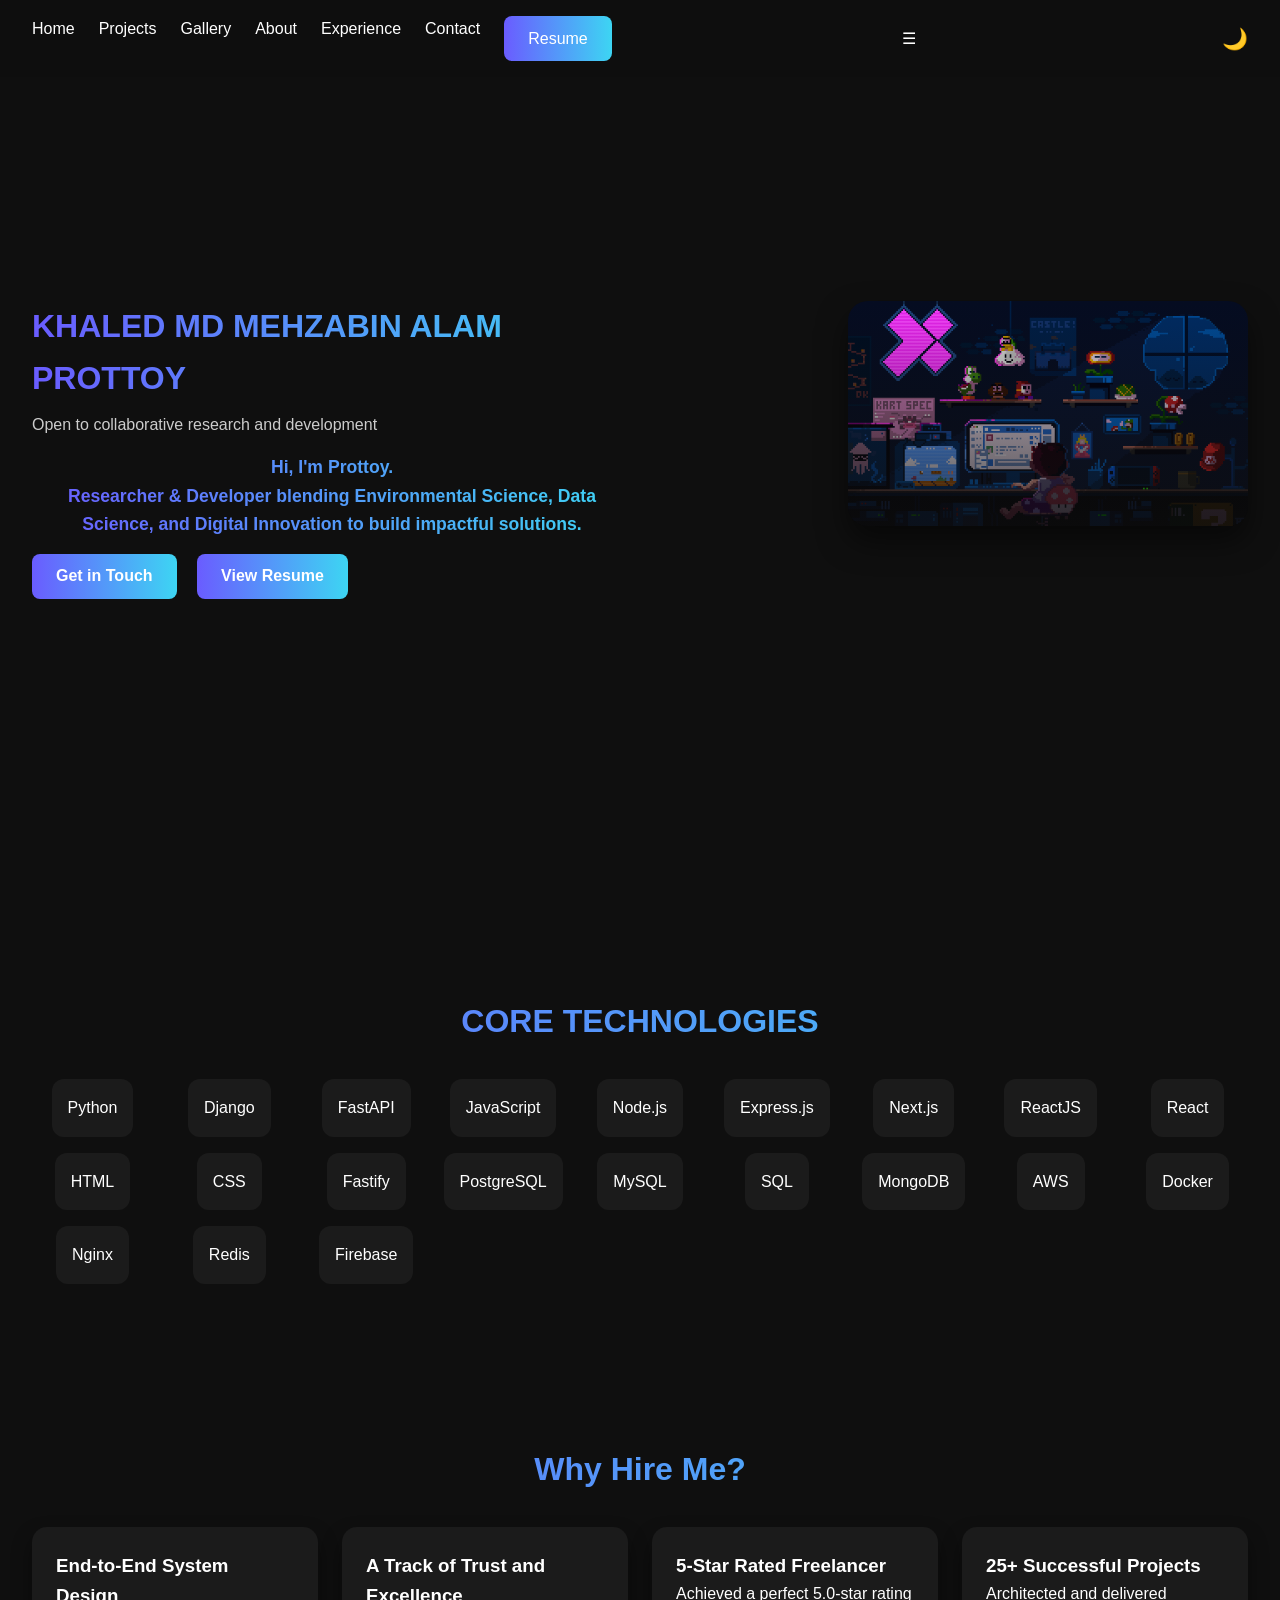
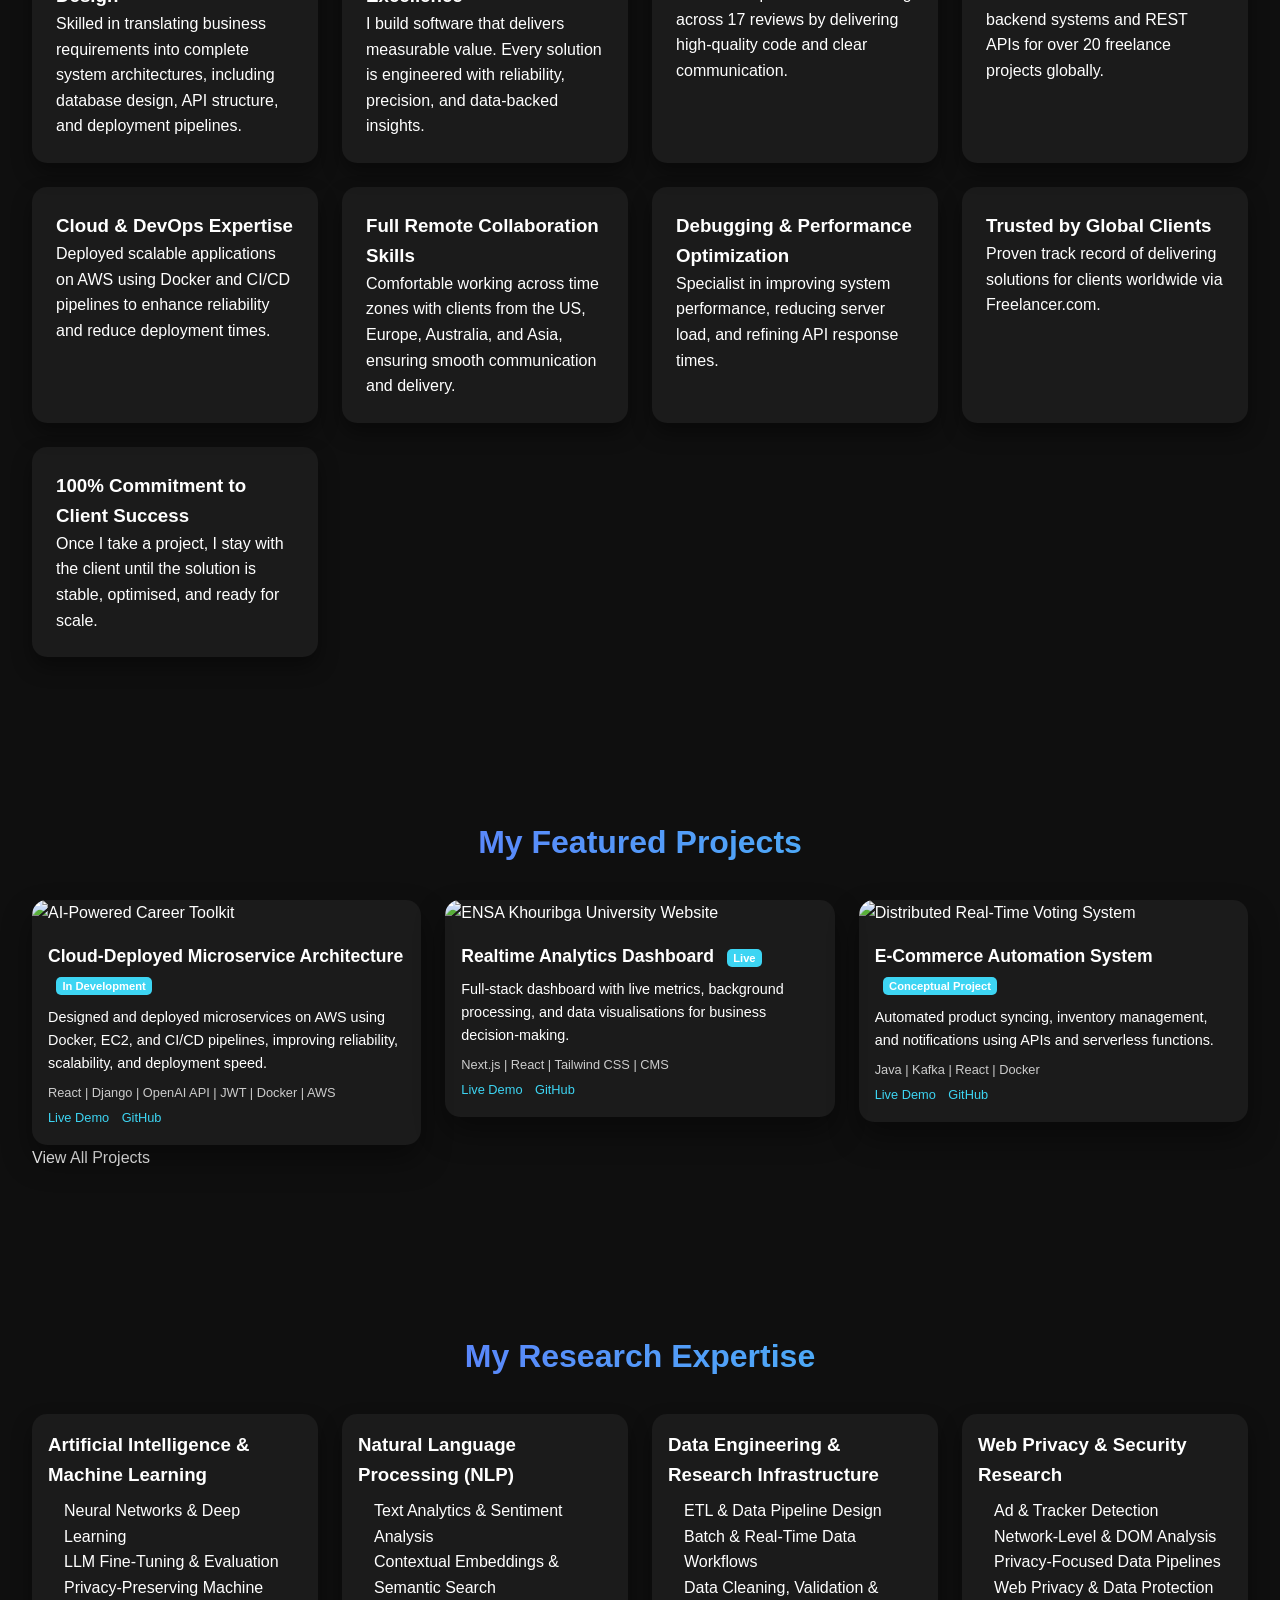
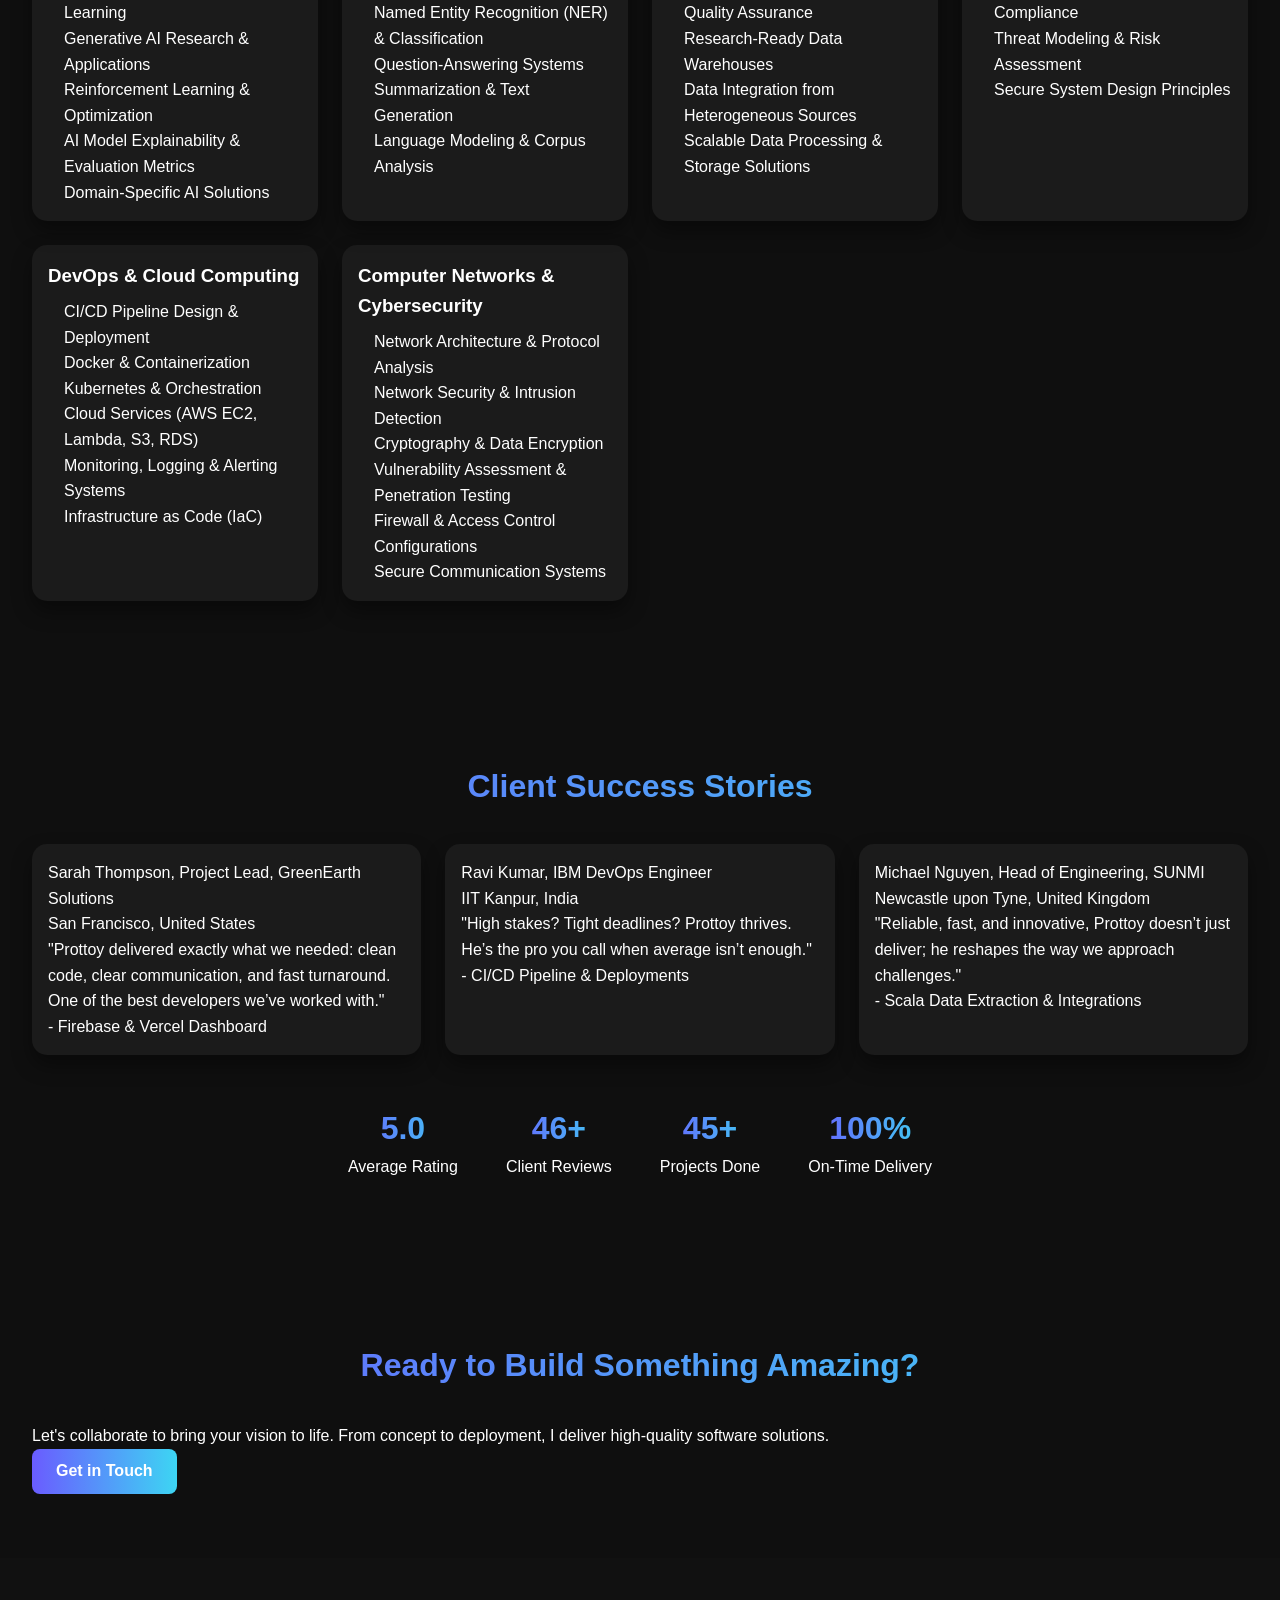
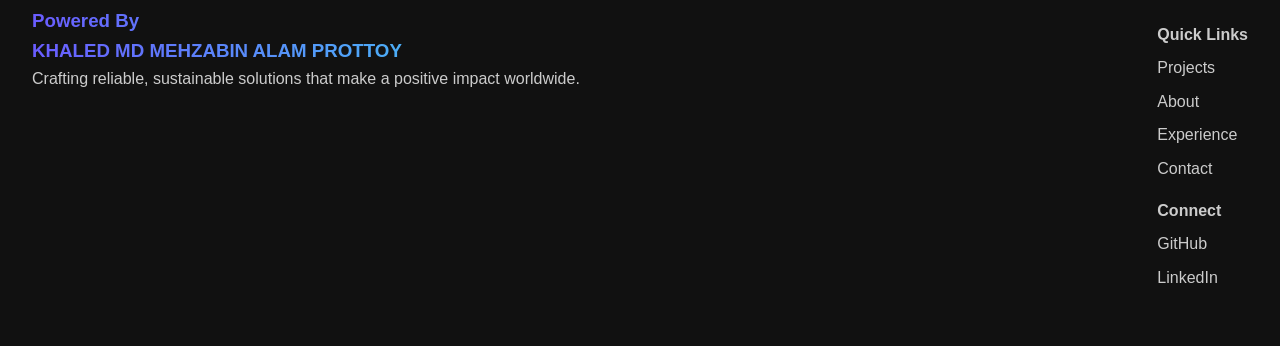
==== commit efaa1709: "Update index.html" ====
--- a/index.html
+++ b/index.html
@@ -14,12 +14,12 @@
   <!-- Navbar -->
   <nav id="navbar">
     <ul class="nav-links">
-      <li><a href="#home">Home</a></li>
-      <li><a href="#projects">Projects</a></li>
+      <li><a href="index.html">Home</a></li>
+      <li><a href="projects.html">Projects</a></li>
       <li><a href="#gallery">Gallery</a></li>
-      <li><a href="#about">About</a></li>
-      <li><a href="#experience">Experience</a></li>
-      <li><a href="#contact">Contact</a></li>
+      <li><a href="about">About</a></li>
+      <li><a href="experience.html">Experience</a></li>
+      <li><a href="contact.html">Contact</a></li>
       <li><a href="Khaled_Prottoy_CV.pdf" target="_blank" class="btn">Resume</a></li>
     </ul>
     <div class="menu-toggle" id="menu-toggle">☰</div>
--- a/style.css
+++ b/style.css
@@ -1,15 +1,16 @@
-/* ---------------- Reset ---------------- */
+/* ---------------- Global Styles ---------------- */
 * {
   margin: 0;
   padding: 0;
   box-sizing: border-box;
+  scroll-behavior: smooth;
 }
 
 body {
   font-family: 'Poppins', sans-serif;
   background-color: #0f0f0f;
-  color: #ffffff;
-  overflow-x: hidden;
+  color: #fff;
+  line-height: 1.6;
   transition: background 0.3s, color 0.3s;
 }
 
@@ -22,350 +23,358 @@
   list-style: none;
 }
 
-/* ---------------- Variables ---------------- */
-:root {
-  --accent: #1db954;
-  --dark-bg: #0f0f0f;
-  --light-bg: #f7f7f7;
-  --card-bg-dark: #1a1a1a;
-  --card-bg-light: #ffffff;
-  --text-light: #ffffff;
-  --text-dark: #111111;
-  --text-muted-dark: #bbbbbb;
-  --text-muted-light: #555555;
-  --transition: 0.3s ease;
-  --gradient-dark: linear-gradient(90deg, #1db954, #0aff9d, #00ffd2);
-  --gradient-light: linear-gradient(90deg, #111111, #1db954);
-  --radius: 12px;
-}
-
-/* Light theme overrides */
-body.light-theme {
-  background: var(--light-bg);
-  --card-bg-dark: var(--card-bg-light);
-  --text-light: var(--text-dark);
-  --text-muted-dark: var(--text-muted-light);
+.btn {
+  display: inline-block;
+  padding: 0.6rem 1.5rem;
+  background: linear-gradient(90deg, #6a5cff, #3dd5f3);
+  color: #fff;
+  border-radius: 8px;
+  font-weight: 600;
+  transition: 0.3s;
+}
+
+.btn:hover {
+  opacity: 0.85;
+  transform: translateY(-2px);
 }
 
 /* ---------------- Navbar ---------------- */
 #navbar {
   position: fixed;
   top: 0;
-  width: 100%;
+  left: 0;
+  width: 100%;
+  padding: 1rem 2rem;
   display: flex;
   justify-content: space-between;
   align-items: center;
-  padding: 1rem 2rem;
+  background: rgba(15,15,15,0.85);
   z-index: 1000;
   backdrop-filter: blur(10px);
-  background-color: rgba(15,15,15,0.9);
-  transition: background var(--transition), color var(--transition);
-}
-
-#navbar .logo {
-  font-size: 1.5rem;
-  font-weight: 700;
-  color: var(--accent);
 }
 
 .nav-links {
   display: flex;
-  align-items: center;
-  gap: 2rem;
+  gap: 1.5rem;
 }
 
 .nav-links li a {
   font-weight: 500;
-  transition: color var(--transition);
+  transition: 0.3s;
 }
 
 .nav-links li a:hover {
-  color: var(--accent);
-}
-
-body.light-theme .nav-links li a {
-  color: var(--text-dark);
-}
-
-.btn {
-  padding: 0.6rem 1.4rem;
-  border-radius: 30px;
-  border: 2px solid var(--accent);
-  color: var(--accent);
-  font-weight: 500;
-  margin-left: 1rem;
-  transition: transform .18s cubic-bezier(.2,.9,.3,1), box-shadow .18s, background var(--transition), color var(--transition);
-}
-
-.btn:hover {
-  background: var(--accent);
-  color: var(--dark-bg);
-  box-shadow: 0 10px 30px rgba(0,0,0,0.35);
-}
-
-.btn:active {
-  transform: translateY(2px) scale(.995);
+  color: #3dd5f3;
 }
 
 .theme-toggle {
   cursor: pointer;
-  font-size: 1.2rem;
-  transition: color var(--transition);
-}
-
-.menu-toggle {
-  display: none;
-  cursor: pointer;
-  font-size: 1.5rem;
-  color: var(--accent);
-}
-
-@media (max-width:768px){
-  .nav-links {
-    position: fixed;
-    top: 70px;
-    right: -100%;
-    flex-direction: column;
-    background-color: rgba(15,15,15,0.95);
-    width: 200px;
-    padding: 2rem;
-    transition: right .3s ease;
-    border-radius: 10px 0 0 10px;
-  }
-  .nav-links.active { right: 0; }
-  .nav-links li { margin: 1rem 0; }
-  .menu-toggle { display: block; }
+  font-size: 1.3rem;
+  margin-left: 1rem;
 }
 
 /* ---------------- Hero Section ---------------- */
 #home {
-  height: 100vh;
+  position: relative;
+  min-height: 100vh;
   display: flex;
   align-items: center;
-  justify-content: center;
+  overflow: hidden;
+  padding: 0 2rem;
+}
+
+#particle-canvas {
+  position: absolute;
+  top: 0; left: 0;
+  width: 100%;
+  height: 100%;
+  z-index: 0;
+}
+
+.hero-container {
+  display: flex;
+  justify-content: space-between;
+  width: 100%;
+  position: relative;
+  z-index: 1;
+  flex-wrap: wrap;
+}
+
+.hero-left {
+  max-width: 600px;
+}
+
+.hero-name {
+  font-size: 2rem;
+  background: linear-gradient(90deg, #6a5cff, #3dd5f3);
+  -webkit-background-clip: text;
+  -webkit-text-fill-color: transparent;
+}
+
+.hero-subtitle {
+  margin: 0.5rem 0 1rem;
+  font-weight: 500;
+  color: #ccc;
+}
+
+.hero-intro {
+  font-size: 1.1rem;
+  margin-bottom: 1rem;
+}
+
+.hero-buttons a {
+  margin-right: 1rem;
+}
+
+.hero-right {
+  position: relative;
+  max-width: 400px;
+}
+
+.gif-wrapper {
   position: relative;
   overflow: hidden;
-}
-
-#particle-canvas {
+  border-radius: 20px;
+  box-shadow: 0 15px 30px rgba(0,0,0,0.5);
+}
+
+.gif-wrapper img {
+  width: 100%;
+  display: block;
+}
+
+.gradient-overlay {
   position: absolute;
-  top:0;
-  left:0;
-  width:100%;
-  height:100%;
-  z-index:0;
-}
-
-.hero-container {
-  display: flex;
-  width: 90%;
-  max-width: 1200px;
-  z-index: 1;
-}
-
-.hero-left {
-  flex: 1;
-  display: flex;
-  flex-direction: column;
-  justify-content: center;
-  transition: transform .6s cubic-bezier(.2,.9,.3,1);
-}
-
-#home:hover .hero-left { transform: translateY(-6px); }
-
-.hero-name {
-  font-weight:700;
-  font-size: clamp(2.2rem,5vw,3.2rem);
-  letter-spacing:2px;
-  margin-bottom:0.5rem;
-  display:inline-block;
-  background: var(--gradient-dark);
-  -webkit-background-clip:text;
-  background-clip:text;
-  color: transparent;
-  text-shadow: 0 8px 24px rgba(0,0,0,0.55);
-  line-height:1.1;
-}
-
-.hero-name .ch {
-  display:inline-block;
-  will-change: transform;
-}
-
-.hero-subtitle {
-  font-weight:500;
-  color:#aaaaaa;
-  margin-bottom:1rem;
-}
-
-.hero-intro {
-  font-weight:400;
-  font-size:1.5rem;
-  margin-bottom:1.5rem;
-  line-height:1.4;
-}
-
-.hero-buttons a { margin-right:1rem; }
-
-.hero-right {
-  flex:1;
-  display:flex;
-  justify-content:flex-end;
-  position:relative;
-}
-
-.gif-wrapper {
-  position: relative;
-  width: 100%;
-  max-width: 500px;
-  height: 400px;
-  overflow:hidden;
-  border-radius:20px;
-  z-index:2;
-  box-shadow: 0 12px 40px rgba(0,0,0,0.5);
-}
-
-.gif-wrapper img {
-  width:100%;
-  height:100%;
-  object-fit:cover;
-}
-
-.gradient-overlay {
-  position:absolute;
-  top:0;
-  left:0;
-  width:100%;
-  height:100%;
-  background: linear-gradient(135deg, rgba(29,185,84,0.3), rgba(255,255,255,0.1));
-  pointer-events:none;
-  mix-blend-mode: overlay;
-}
-
-/* ---------------- Reveal ---------------- */
-.reveal { opacity:0; transform: translateY(50px); transition: all 0.6s ease; }
-
-/* ---------------- Cards / Sections ---------------- */
-.card-inner, .hire-card, .project-card, .research-card, .client-card {
-  background: var(--card-bg-dark);
-  color: var(--text-light);
-  border-radius: var(--radius);
-  padding: 1.5rem;
-  box-shadow: 0 10px 30px rgba(0,0,0,0.45);
-  transition: transform .32s cubic-bezier(.2,.9,.3,1), box-shadow .32s, background var(--transition), color var(--transition);
-}
-
-.card-inner:hover, .hire-card:hover, .project-card:hover, .research-card:hover, .client-card:hover {
-  transform: translateY(-8px);
-  box-shadow: 0 20px 60px rgba(0,0,0,0.55);
-}
-
-/* ---------------- Tech ---------------- */
+  top: 0; left: 0;
+  width: 100%; height: 100%;
+  background: linear-gradient(180deg, rgba(58,58,58,0) 0%, rgba(15,15,15,0.7) 100%);
+}
+
+/* ---------------- Sections ---------------- */
+section {
+  padding: 6rem 2rem 4rem;
+}
+
+section h2 {
+  text-align: center;
+  font-size: 2rem;
+  margin-bottom: 2rem;
+  background: linear-gradient(90deg, #6a5cff, #3dd5f3);
+  -webkit-background-clip: text;
+  -webkit-text-fill-color: transparent;
+}
+
+/* ---------------- Tech Grid ---------------- */
 .tech-grid {
-  display: flex;
-  flex-wrap: wrap;
-  gap:1rem;
-  justify-content: center;
-  margin-top:2rem;
+  display: grid;
+  grid-template-columns: repeat(auto-fit, minmax(120px, 1fr));
+  gap: 1rem;
+  justify-items: center;
 }
 
 .tech-card {
-  background: var(--card-bg-dark);
-  padding:1rem 2rem;
-  border-radius: var(--radius);
-  font-weight:600;
-  transition: all 0.3s;
+  padding: 1rem;
+  background: rgba(255,255,255,0.05);
+  border-radius: 12px;
+  font-weight: 500;
+  text-align: center;
+  transition: 0.3s;
+  cursor: pointer;
 }
 
 .tech-card:hover {
-  background: var(--accent);
-  color: var(--dark-bg);
+  background: linear-gradient(90deg, #6a5cff, #3dd5f3);
+  color: #fff;
+  transform: translateY(-5px);
 }
 
 /* ---------------- Hire Me ---------------- */
 .hire-grid {
-  display:grid;
-  grid-template-columns: repeat(auto-fit, minmax(280px,1fr));
-  gap:2rem;
-  margin-top:2rem;
+  display: grid;
+  grid-template-columns: repeat(auto-fit, minmax(250px, 1fr));
+  gap: 1.5rem;
+}
+
+.hire-card {
+  padding: 1.5rem;
+  background: rgba(255,255,255,0.05);
+  border-radius: 15px;
+  box-shadow: 0 10px 20px rgba(0,0,0,0.4);
+  transition: 0.3s;
 }
 
 .hire-card:hover {
-  background: linear-gradient(135deg, #00ff9f,#1db954,#00ff9f);
-  transform: translateY(-8px) scale(1.05);
-  box-shadow:0 15px 25px rgba(0,255,159,0.4);
-  color:#000;
+  transform: translateY(-5px);
 }
 
 /* ---------------- Projects ---------------- */
 .project-grid {
-  display:grid;
-  grid-template-columns: repeat(auto-fit, minmax(280px,1fr));
-  gap:2rem;
-  margin-top:2rem;
-}
-
-.card-inner img { width:100%; display:block; }
+  display: grid;
+  grid-template-columns: repeat(auto-fit, minmax(280px, 1fr));
+  gap: 1.5rem;
+}
+
+.project-card {
+  perspective: 1000px;
+}
+
+.card-inner {
+  background: rgba(255,255,255,0.05);
+  border-radius: 15px;
+  overflow: hidden;
+  box-shadow: 0 15px 30px rgba(0,0,0,0.4);
+  transition: transform 0.3s;
+}
+
+.card-inner img {
+  width: 100%;
+  display: block;
+}
+
+.card-content {
+  padding: 1rem;
+}
+
+.card-content h3 {
+  margin-bottom: 0.5rem;
+  font-size: 1.1rem;
+}
 
 .card-content .badge {
-  background: var(--accent);
-  color:#000;
-  padding:0.2rem 0.6rem;
-  border-radius:12px;
-  font-size:0.7rem;
-}
-
-.card-content .tech-stack { margin-top:0.5rem; font-size:0.85rem; color:#aaaaaa; }
-
-.project-links a { margin-right:1rem; color: var(--accent); font-weight:500; }
-.project-links a:hover { text-decoration:underline; }
+  font-size: 0.7rem;
+  background: #3dd5f3;
+  padding: 0.2rem 0.4rem;
+  border-radius: 5px;
+  margin-left: 0.5rem;
+}
+
+.card-content p {
+  font-size: 0.9rem;
+  margin-bottom: 0.5rem;
+}
+
+.card-content .tech-stack {
+  font-size: 0.8rem;
+  color: #ccc;
+}
+
+.card-content .project-links a {
+  font-size: 0.8rem;
+  margin-right: 0.5rem;
+  color: #3dd5f3;
+  transition: 0.3s;
+}
+
+.card-content .project-links a:hover {
+  text-decoration: underline;
+}
 
 /* ---------------- Research ---------------- */
-.research-grid { display:grid; grid-template-columns:repeat(auto-fit,minmax(280px,1fr)); gap:2rem; margin-top:2rem; }
-
-.research-card:hover {
-  background: linear-gradient(135deg, #00ff9f,#1db954,#00ff9f);
-  transform: translateY(-8px) scale(1.05);
-  box-shadow: 0 15px 25px rgba(0,255,159,0.4);
-  color:#000;
+.research-grid {
+  display: grid;
+  grid-template-columns: repeat(auto-fit, minmax(250px, 1fr));
+  gap: 1.5rem;
+}
+
+.research-card {
+  background: rgba(255,255,255,0.05);
+  border-radius: 15px;
+  padding: 1rem;
+  box-shadow: 0 10px 20px rgba(0,0,0,0.4);
+}
+
+.research-card ul {
+  margin-top: 0.5rem;
+  padding-left: 1rem;
 }
 
 /* ---------------- Clients ---------------- */
-.client-grid { display:grid; grid-template-columns:repeat(auto-fit,minmax(280px,1fr)); gap:2rem; margin-top:2rem; }
+.client-grid {
+  display: grid;
+  grid-template-columns: repeat(auto-fit, minmax(250px, 1fr));
+  gap: 1.5rem;
+}
+
+.client-card {
+  background: rgba(255,255,255,0.05);
+  padding: 1rem;
+  border-radius: 15px;
+  box-shadow: 0 10px 20px rgba(0,0,0,0.4);
+}
+
+/* ---------------- Stats ---------------- */
+.stats {
+  display: flex;
+  justify-content: center;
+  gap: 3rem;
+  margin-top: 3rem;
+  flex-wrap: wrap;
+}
+
+.stat h3 {
+  font-size: 2rem;
+  background: linear-gradient(90deg, #6a5cff, #3dd5f3);
+  -webkit-background-clip: text;
+  -webkit-text-fill-color: transparent;
+  text-align: center;
+}
+
+.stat p {
+  text-align: center;
+}
 
 /* ---------------- Footer ---------------- */
 footer {
-  text-align:center;
-  padding:3rem 2rem;
-  background: var(--dark-bg);
-  color: var(--text-muted-dark);
-}
-
-body.light-theme footer {
-  background: var(--light-bg);
-  color: var(--text-muted-light);
-}
-
-/* ---------------- Light Theme ---------------- */
-body.light-theme {
-  --card-bg-dark: var(--card-bg-light);
-  --text-light: var(--text-dark);
-  --text-muted-dark: var(--text-muted-light);
-}
-
-body.light-theme .hero-name { background: var(--gradient-light); -webkit-background-clip:text; color:transparent; text-shadow:0 1px 3px rgba(0,0,0,0.1); }
-body.light-theme .hero-subtitle, body.light-theme .hero-intro { color:#333333; text-shadow:0 1px 2px rgba(0,0,0,0.05); }
+  padding: 3rem 2rem;
+  background: #111;
+  color: #ccc;
+}
+
+.footer-container {
+  display: flex;
+  justify-content: space-between;
+  flex-wrap: wrap;
+}
+
+.footer-left h3 {
+  background: linear-gradient(90deg, #6a5cff, #3dd5f3);
+  -webkit-background-clip: text;
+  -webkit-text-fill-color: transparent;
+}
+
+.footer-right ul {
+  margin-top: 0.5rem;
+}
+
+.footer-right ul li {
+  margin-bottom: 0.5rem;
+}
+
+.footer-right h4 {
+  margin-top: 1rem;
+}
 
 /* ---------------- Responsive ---------------- */
-@media (max-width:1024px){
-  .hero-container { flex-direction:column; text-align:center; }
-  .hero-right img { max-width:300px; }
-}
-
-@media (max-width:768px){
-  .hero-name { font-size:2rem; letter-spacing:1px; }
-  .hero-intro { font-size:1.2rem; }
-  .hero-buttons a { display:inline-block; margin-bottom:.8rem; }
-  .tech-grid { gap:1rem; }
-  .tech-card { min-width:100%; }
-}
+@media(max-width: 768px) {
+  .hero-container {
+    flex-direction: column;
+    align-items: center;
+    text-align: center;
+  }
+
+  .hero-left, .hero-right {
+    max-width: 100%;
+  }
+}
+
+/* ---------------- Scroll Reveal ---------------- */
+.reveal {
+  opacity: 0;
+  transform: translateY(50px);
+  transition: all 0.6s ease;
+}
+
+.reveal.active {
+  opacity: 1;
+  transform: translateY(0);
+}
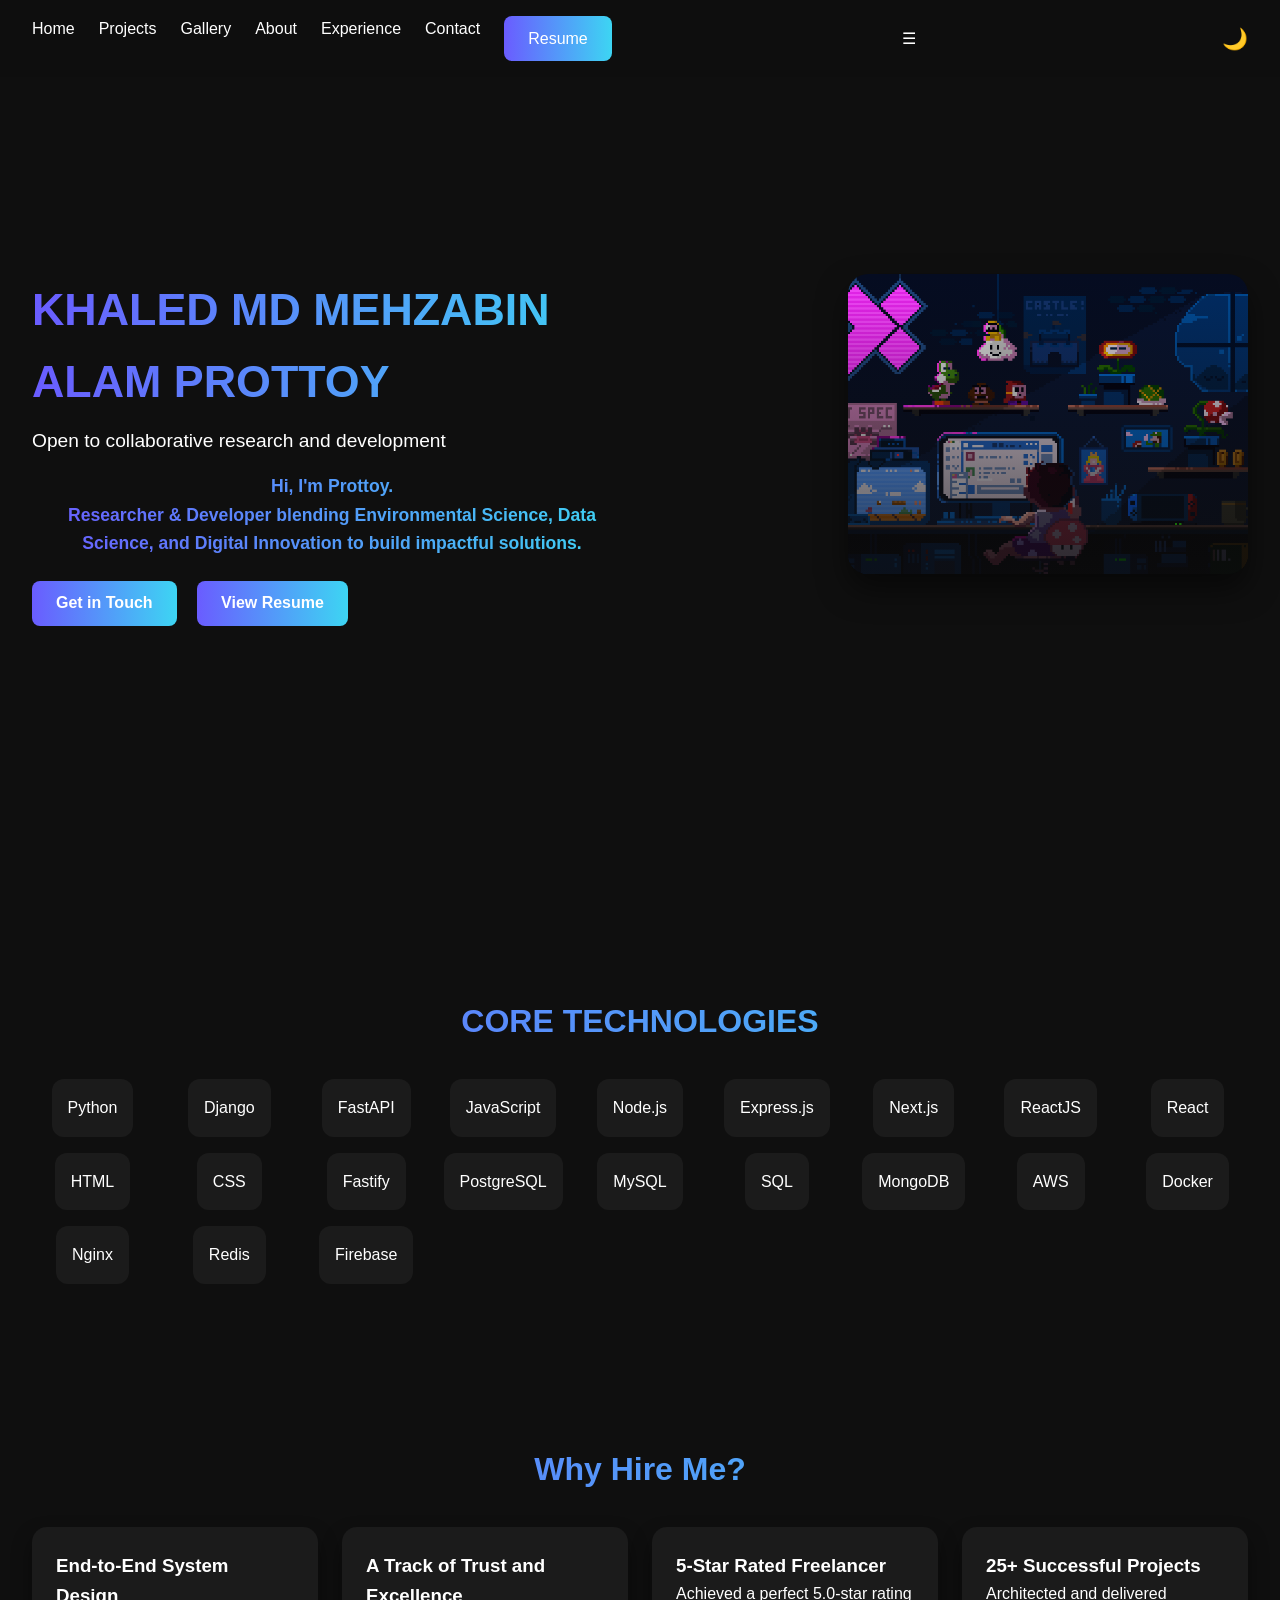
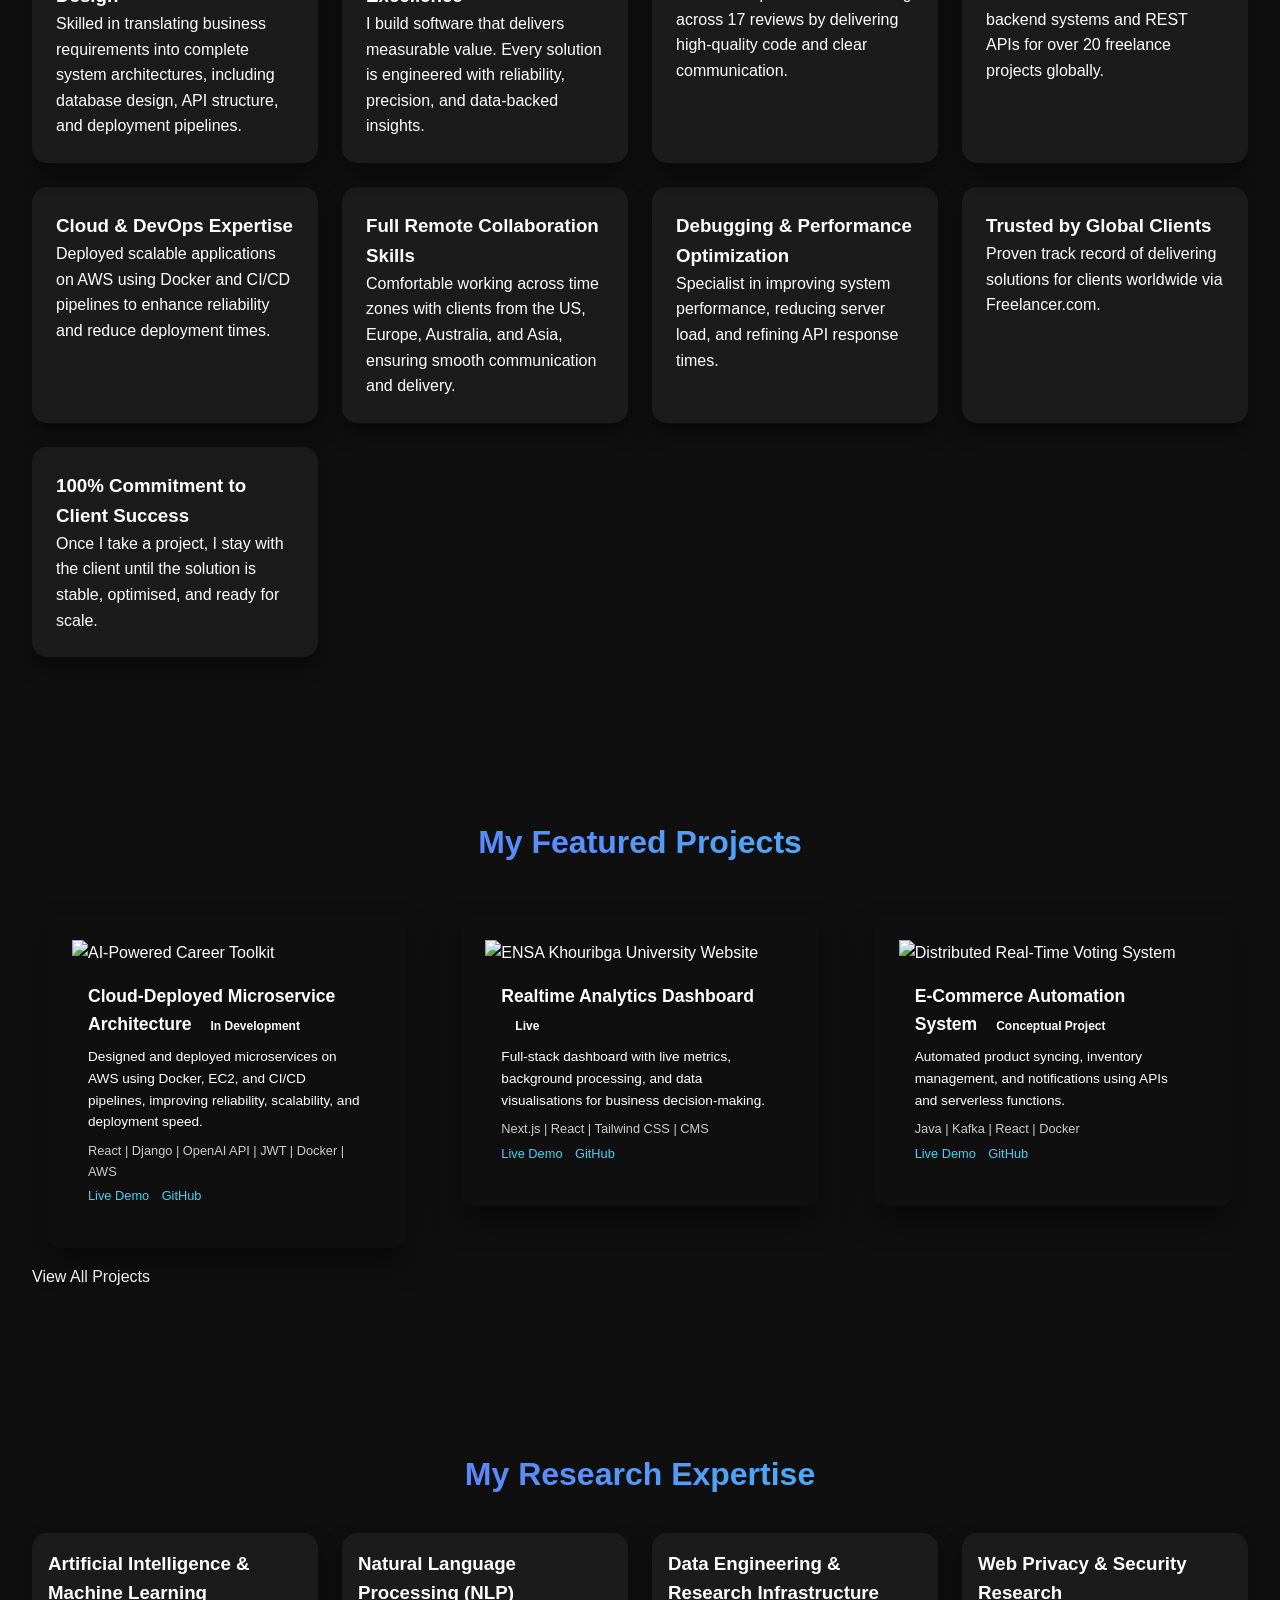
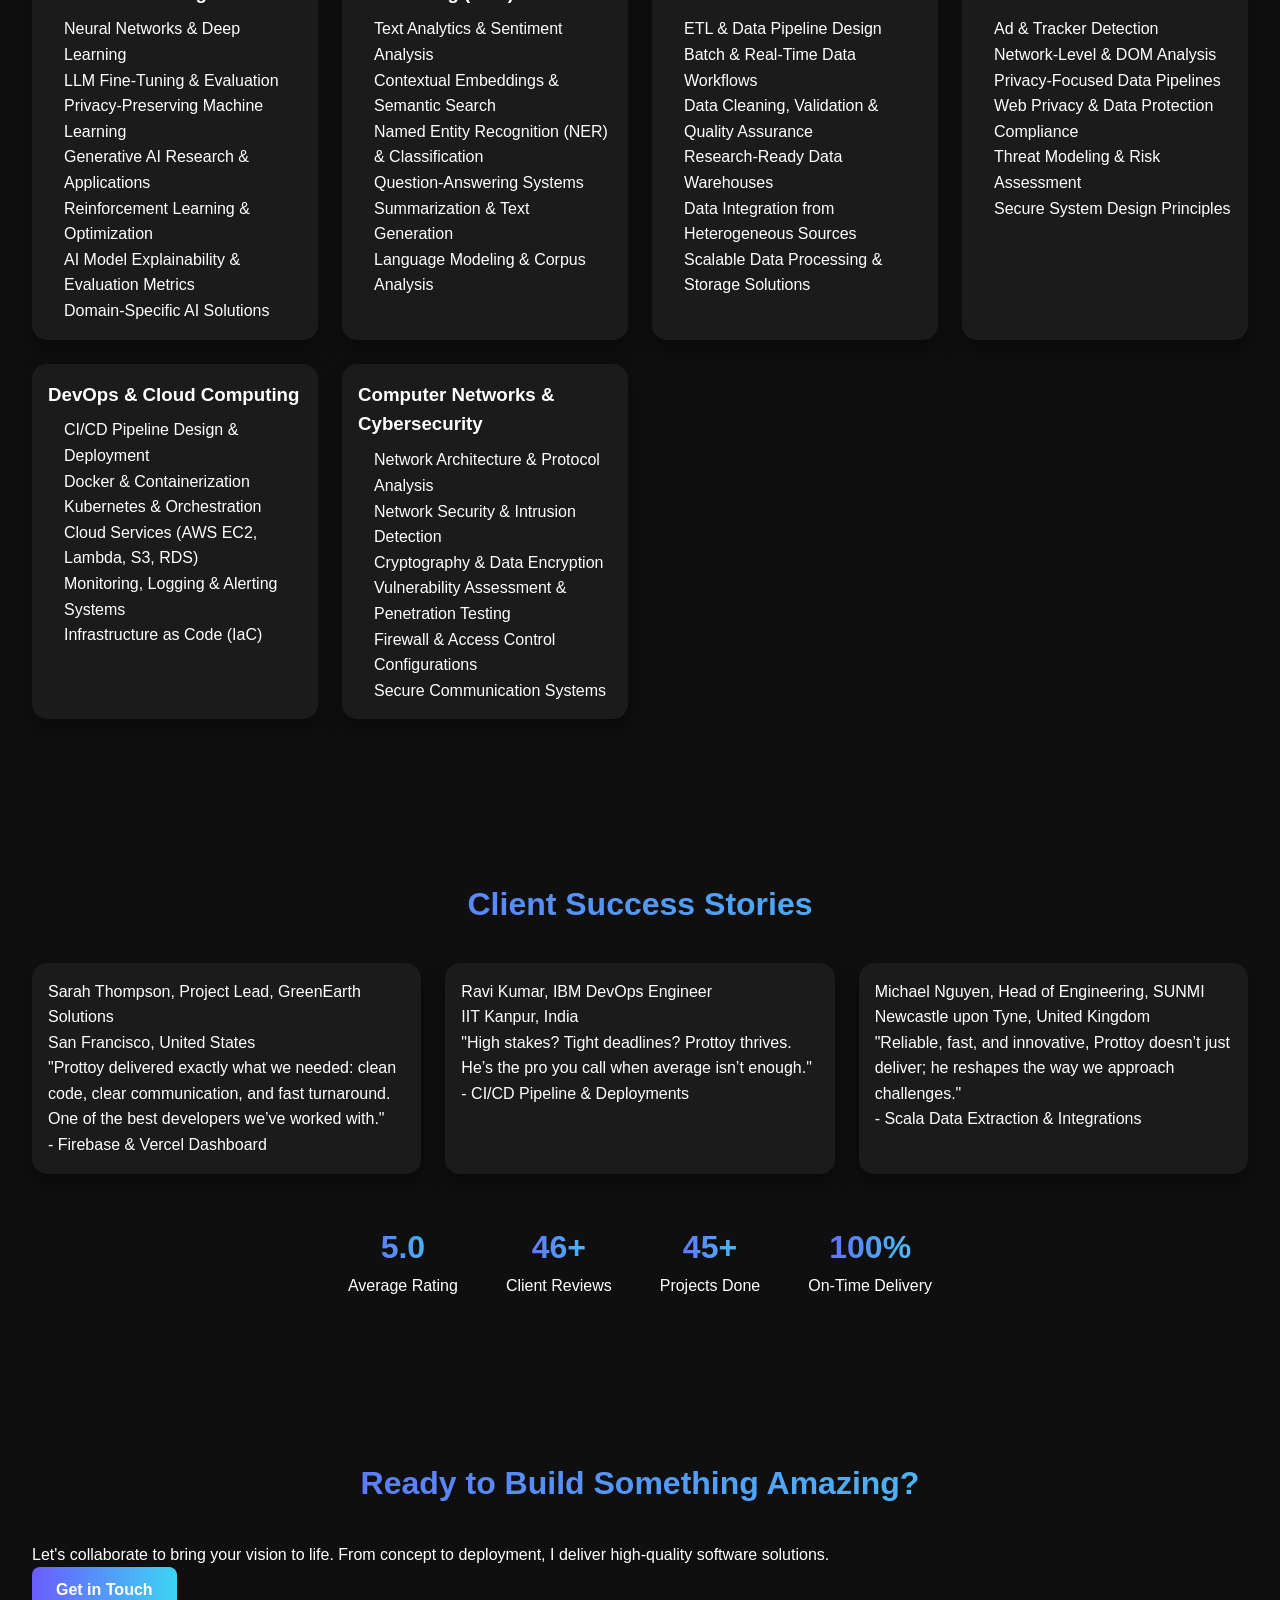
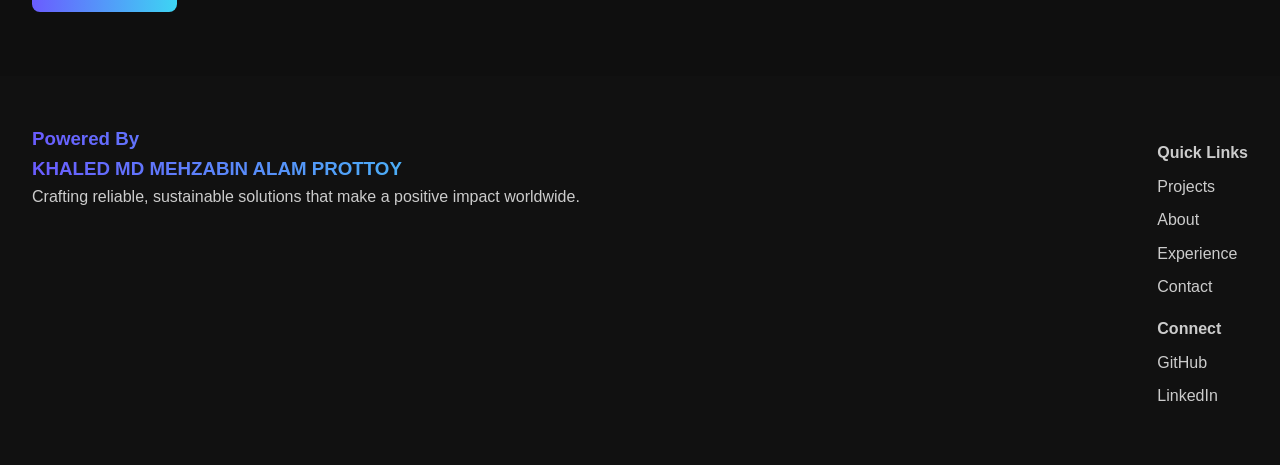
==== commit 74eb2fff: "Update index.html" ====
--- a/index.html
+++ b/index.html
@@ -330,5 +330,19 @@
   <script src="https://cdnjs.cloudflare.com/ajax/libs/gsap/3.12.2/ScrollTrigger.min.js"></script>
   <script src="https://cdnjs.cloudflare.com/ajax/libs/vanilla-tilt/1.7.3/vanilla-tilt.min.js"></script>
   <script src="script.js"></script>
+  <script src="https://cdnjs.cloudflare.com/ajax/libs/vanilla-tilt/1.7.3/vanilla-tilt.min.js"></script>
+<script>
+// Apply VanillaTilt only to cards except Core Tech & Featured Projects
+VanillaTilt.init(
+  document.querySelectorAll('.card, .project-card, .experience-card'), 
+  {
+    max: 10,
+    speed: 400,
+    glare: true,
+    "max-glare": 0.2
+  }
+);
+</script>
+
 </body>
 </html>
--- a/style.css
+++ b/style.css
@@ -12,6 +12,11 @@
   color: #fff;
   line-height: 1.6;
   transition: background 0.3s, color 0.3s;
+}
+
+body.light-theme {
+  background-color: #fdfdfd;
+  color: #111;
 }
 
 a {
@@ -51,6 +56,11 @@
   background: rgba(15,15,15,0.85);
   z-index: 1000;
   backdrop-filter: blur(10px);
+  transition: background 0.3s;
+}
+
+body.light-theme #navbar {
+  background: rgba(255,255,255,0.85);
 }
 
 .nav-links {
@@ -117,6 +127,10 @@
   color: #ccc;
 }
 
+body.light-theme .hero-subtitle {
+  color: #555;
+}
+
 .hero-intro {
   font-size: 1.1rem;
   margin-bottom: 1rem;
@@ -138,6 +152,10 @@
   box-shadow: 0 15px 30px rgba(0,0,0,0.5);
 }
 
+body.light-theme .gif-wrapper {
+  box-shadow: 0 15px 30px rgba(0,0,0,0.2);
+}
+
 .gif-wrapper img {
   width: 100%;
   display: block;
@@ -148,6 +166,10 @@
   top: 0; left: 0;
   width: 100%; height: 100%;
   background: linear-gradient(180deg, rgba(58,58,58,0) 0%, rgba(15,15,15,0.7) 100%);
+}
+
+body.light-theme .gradient-overlay {
+  background: linear-gradient(180deg, rgba(255,255,255,0) 0%, rgba(253,253,253,0.7) 100%);
 }
 
 /* ---------------- Sections ---------------- */
@@ -182,6 +204,10 @@
   cursor: pointer;
 }
 
+body.light-theme .tech-card {
+  background: rgba(0,0,0,0.05);
+}
+
 .tech-card:hover {
   background: linear-gradient(90deg, #6a5cff, #3dd5f3);
   color: #fff;
@@ -203,6 +229,11 @@
   transition: 0.3s;
 }
 
+body.light-theme .hire-card {
+  background: rgba(0,0,0,0.05);
+  box-shadow: 0 5px 15px rgba(0,0,0,0.2);
+}
+
 .hire-card:hover {
   transform: translateY(-5px);
 }
@@ -226,6 +257,11 @@
   transition: transform 0.3s;
 }
 
+body.light-theme .card-inner {
+  background: rgba(0,0,0,0.05);
+  box-shadow: 0 10px 20px rgba(0,0,0,0.2);
+}
+
 .card-inner img {
   width: 100%;
   display: block;
@@ -258,6 +294,10 @@
   color: #ccc;
 }
 
+body.light-theme .card-content .tech-stack {
+  color: #555;
+}
+
 .card-content .project-links a {
   font-size: 0.8rem;
   margin-right: 0.5rem;
@@ -283,6 +323,11 @@
   box-shadow: 0 10px 20px rgba(0,0,0,0.4);
 }
 
+body.light-theme .research-card {
+  background: rgba(0,0,0,0.05);
+  box-shadow: 0 5px 15px rgba(0,0,0,0.2);
+}
+
 .research-card ul {
   margin-top: 0.5rem;
   padding-left: 1rem;
@@ -300,6 +345,11 @@
   padding: 1rem;
   border-radius: 15px;
   box-shadow: 0 10px 20px rgba(0,0,0,0.4);
+}
+
+body.light-theme .client-card {
+  background: rgba(0,0,0,0.05);
+  box-shadow: 0 5px 15px rgba(0,0,0,0.2);
 }
 
 /* ---------------- Stats ---------------- */
@@ -328,6 +378,11 @@
   padding: 3rem 2rem;
   background: #111;
   color: #ccc;
+}
+
+body.light-theme footer {
+  background: #f5f5f5;
+  color: #111;
 }
 
 .footer-container {
@@ -378,3 +433,176 @@
   opacity: 1;
   transform: translateY(0);
 }
+/* ---------------- Light Mode ---------------- */
+body.light-theme {
+  background-color: #fdfdfd;
+  color: #111; /* default text color for light mode */
+}
+
+/* Section specific adjustments */
+body.light-theme .hero-subtitle,
+body.light-theme .hero-intro,
+body.light-theme .card-content p,
+body.light-theme .research-card,
+body.light-theme .hire-card,
+body.light-theme .client-card {
+  color: #111; /* readable dark text */
+}
+
+body.light-theme .tech-card {
+  background: rgba(0,0,0,0.05);
+  color: #111;
+}
+
+body.light-theme .project-card .card-inner,
+body.light-theme .research-card,
+body.light-theme .hire-card,
+body.light-theme .client-card {
+  background: rgba(0,0,0,0.03);
+}
+
+body.light-theme section h2 {
+  -webkit-text-fill-color: transparent; /* gradient still works */
+}
+body.light-theme .education-grid div,
+body.light-theme .certs-grid div,
+body.light-theme .skills-grid div,
+body.light-theme .card-inner p,
+body.light-theme .card-inner ul li {
+  color: var(--text-dark);  /* dark text for light background */
+  background: var(--card-bg-light); /* optional: card bg lighter in light mode */
+}
+
+/* ---------------- Experience Page Styles ---------------- */
+
+/* Experience Hero */
+#experience-hero {
+  display: flex;
+  align-items: center;
+  justify-content: space-between;
+  max-width: 1100px;
+  margin: 120px auto 50px;
+  padding: 0 2rem;
+  flex-wrap: wrap;
+}
+.hero-left { flex: 1; min-width: 300px; }
+.hero-left h1 { font-size: 2.8rem; color: var(--accent); margin-bottom: 0.5rem; }
+.hero-left p { font-size: 1.2rem; color: var(--text-muted); margin-bottom: 1rem; }
+.hero-buttons a { display: inline-block; margin-right: 1rem; margin-top: 0.5rem; }
+.hero-right { flex: 1; display: flex; justify-content: center; min-width: 300px; }
+.gif-wrapper { position: relative; width: 100%; max-width: 400px; height: 300px; overflow: hidden; border-radius: 20px; }
+.gif-wrapper img { width: 100%; height: 100%; object-fit: cover; }
+
+/* Experience Cards */
+.experience-grid {
+  display: grid;
+  grid-template-columns: repeat(auto-fit, minmax(280px, 1fr));
+  gap: 2rem;
+  margin-top: 2rem;
+}
+.experience-card { perspective: 1000px; }
+.card-inner {
+  background: var(--card-bg);
+  border-radius: 12px;
+  overflow: hidden;
+  display: flex;
+  flex-direction: column;
+  padding: 1.5rem;
+  transform-style: preserve-3d;
+  transition: transform 0.3s ease, box-shadow 0.3s ease, background 0.3s ease;
+  cursor: pointer;
+}
+.card-inner h3 { color: var(--accent); margin-bottom: 0.5rem; }
+.card-inner h4 { color: var(--accent); margin-bottom: 0.5rem; }
+.card-inner p { color: var(--text-muted); font-size: 0.85rem; margin-bottom: 0.5rem; }
+.card-inner ul { padding-left: 1.2rem; color: var(--text-muted); }
+.card-inner ul li { margin-bottom: 0.3rem; }
+.card-inner .badge {
+  display: inline-block;
+  background: var(--accent);
+  color: var(--dark-bg);
+  padding: 2px 6px;
+  border-radius: 6px;
+  font-size: 0.75rem;
+  margin-left: 0.5rem;
+}
+.card-inner:hover {
+  transform: rotateY(10deg) scale(1.03);
+  box-shadow: 0 20px 40px rgba(29,185,84,0.4);
+}
+
+/* Education / Certifications / Skills */
+.education-grid, .certs-grid, .skills-grid {
+  display: grid;
+  gap: 1.5rem;
+  margin-top: 2rem;
+}
+.education-grid { grid-template-columns: repeat(auto-fit, minmax(250px, 1fr)); }
+.certs-grid { grid-template-columns: repeat(auto-fit, minmax(180px, 1fr)); }
+.skills-grid { grid-template-columns: repeat(auto-fit, minmax(120px, 1fr)); }
+.education-grid div, .certs-grid div, .skills-grid div {
+  background: var(--card-bg);
+  padding: 1rem;
+  border-radius: 12px;
+  text-align: center;
+  transition: 0.3s ease;
+}
+.education-grid div:hover, .certs-grid div:hover, .skills-grid div:hover {
+  transform: translateY(-5px);
+  box-shadow: 0 15px 25px rgba(29,185,84,0.4);
+}
+
+/* Light mode overrides */
+body.light-theme .card-inner,
+body.light-theme .education-grid div,
+body.light-theme .certs-grid div,
+body.light-theme .skills-grid div {
+  background: var(--card-bg-light);
+  color: var(--text-dark);
+}
+body.light-theme .card-inner h3,
+body.light-theme .card-inner h4 {
+  color: var(--accent);
+}
+body.light-theme .card-inner p,
+body.light-theme .card-inner ul li {
+  color: var(--text-dark);
+}
+body.light-theme .card-inner .badge {
+  background: var(--accent);
+  color: var(--text-light);
+}
+
+/* Responsive */
+@media(max-width: 768px){
+  #experience-hero { flex-direction: column; text-align: center; }
+  .hero-left, .hero-right { margin-bottom: 1.5rem; }
+}
+/* General Card Hover Effect (Green Glow + Tilt) */
+.card, .project-card, .experience-card {
+  background: var(--card-bg);
+  border-radius: 12px;
+  padding: 1rem;
+  transition: transform 0.3s ease, box-shadow 0.3s ease;
+  cursor: pointer;
+}
+
+/* Green Glow on Hover */
+.card:hover, .project-card:hover, .experience-card:hover {
+  transform: translateY(-5px) scale(1.03);
+  box-shadow: 0 15px 25px rgba(29,185,84,0.5);
+}
+
+/* Light/Dark theme adjustments */
+body.light-theme .card, 
+body.light-theme .project-card, 
+body.light-theme .experience-card {
+  background: var(--card-bg-light);
+  color: var(--text-dark);
+}
+body.light-theme .card:hover, 
+body.light-theme .project-card:hover, 
+body.light-theme .experience-card:hover {
+  box-shadow: 0 15px 25px rgba(29,185,84,0.4);
+}
+
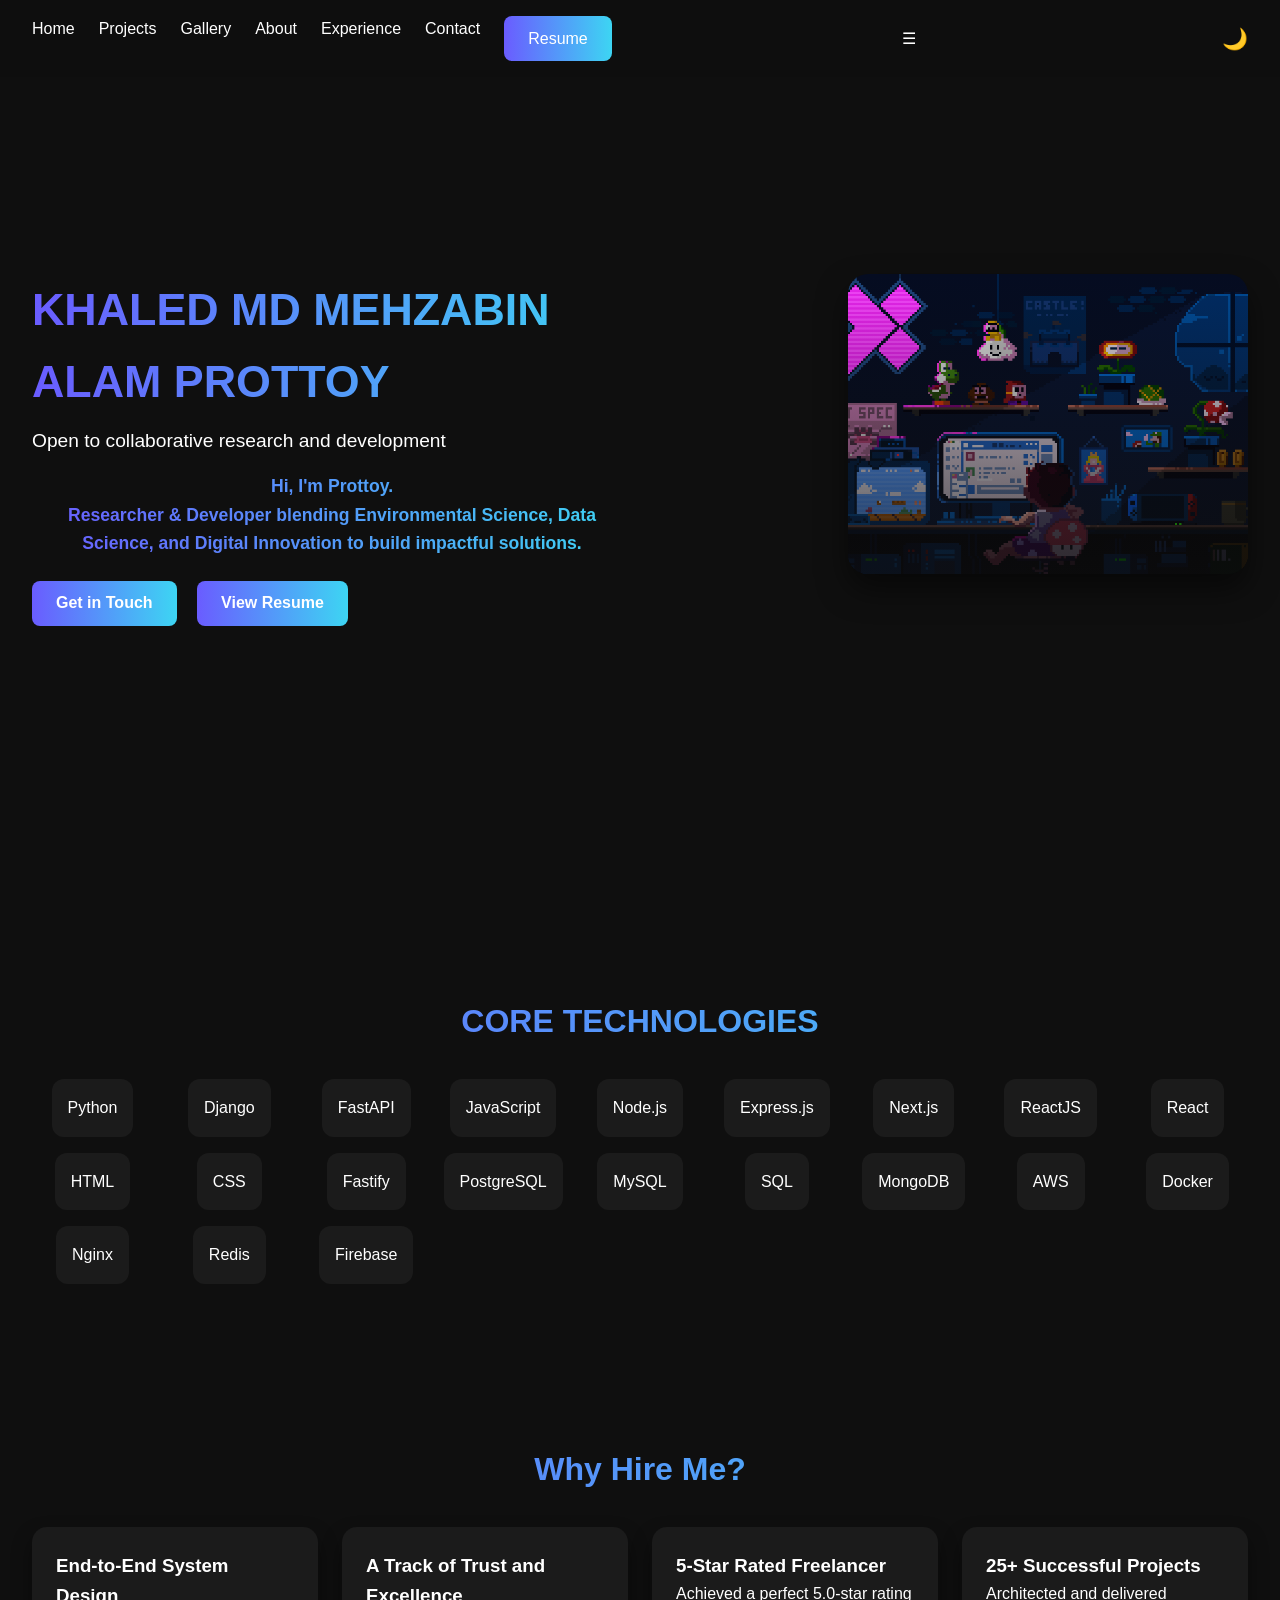
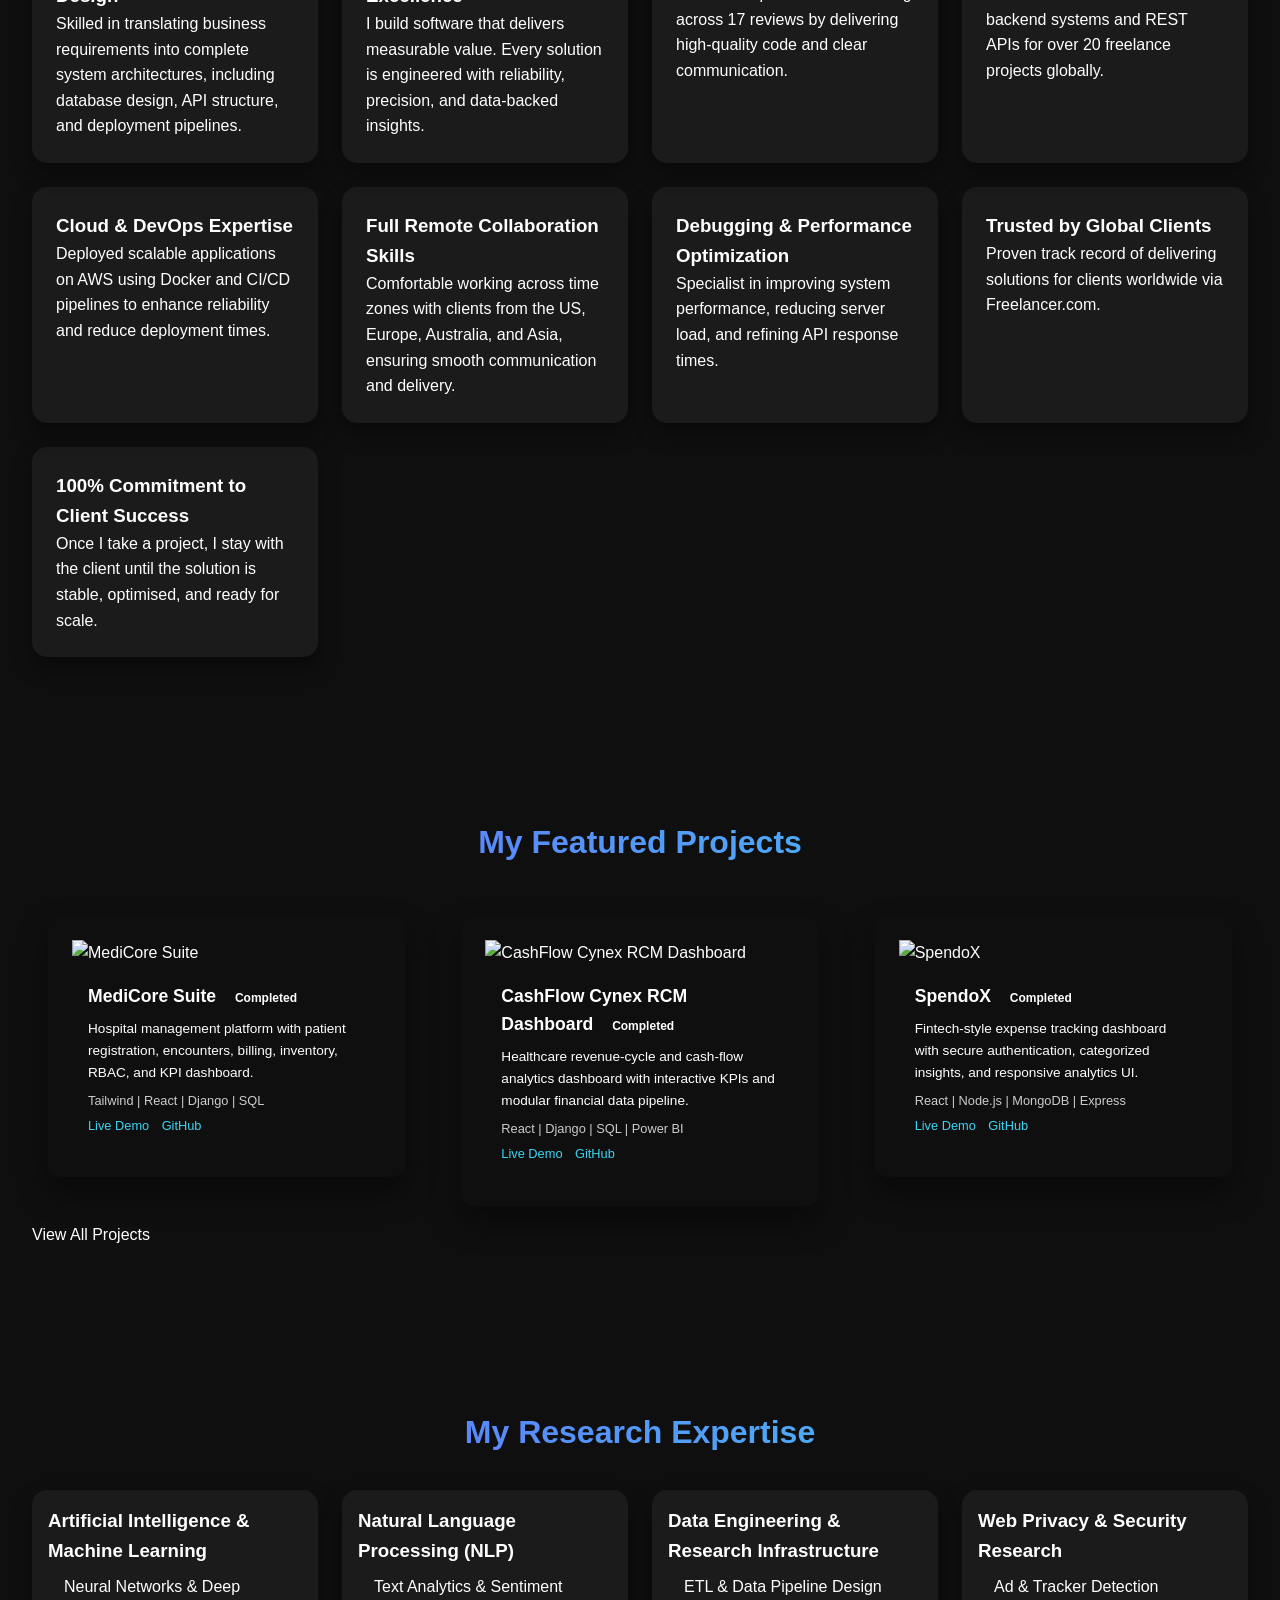
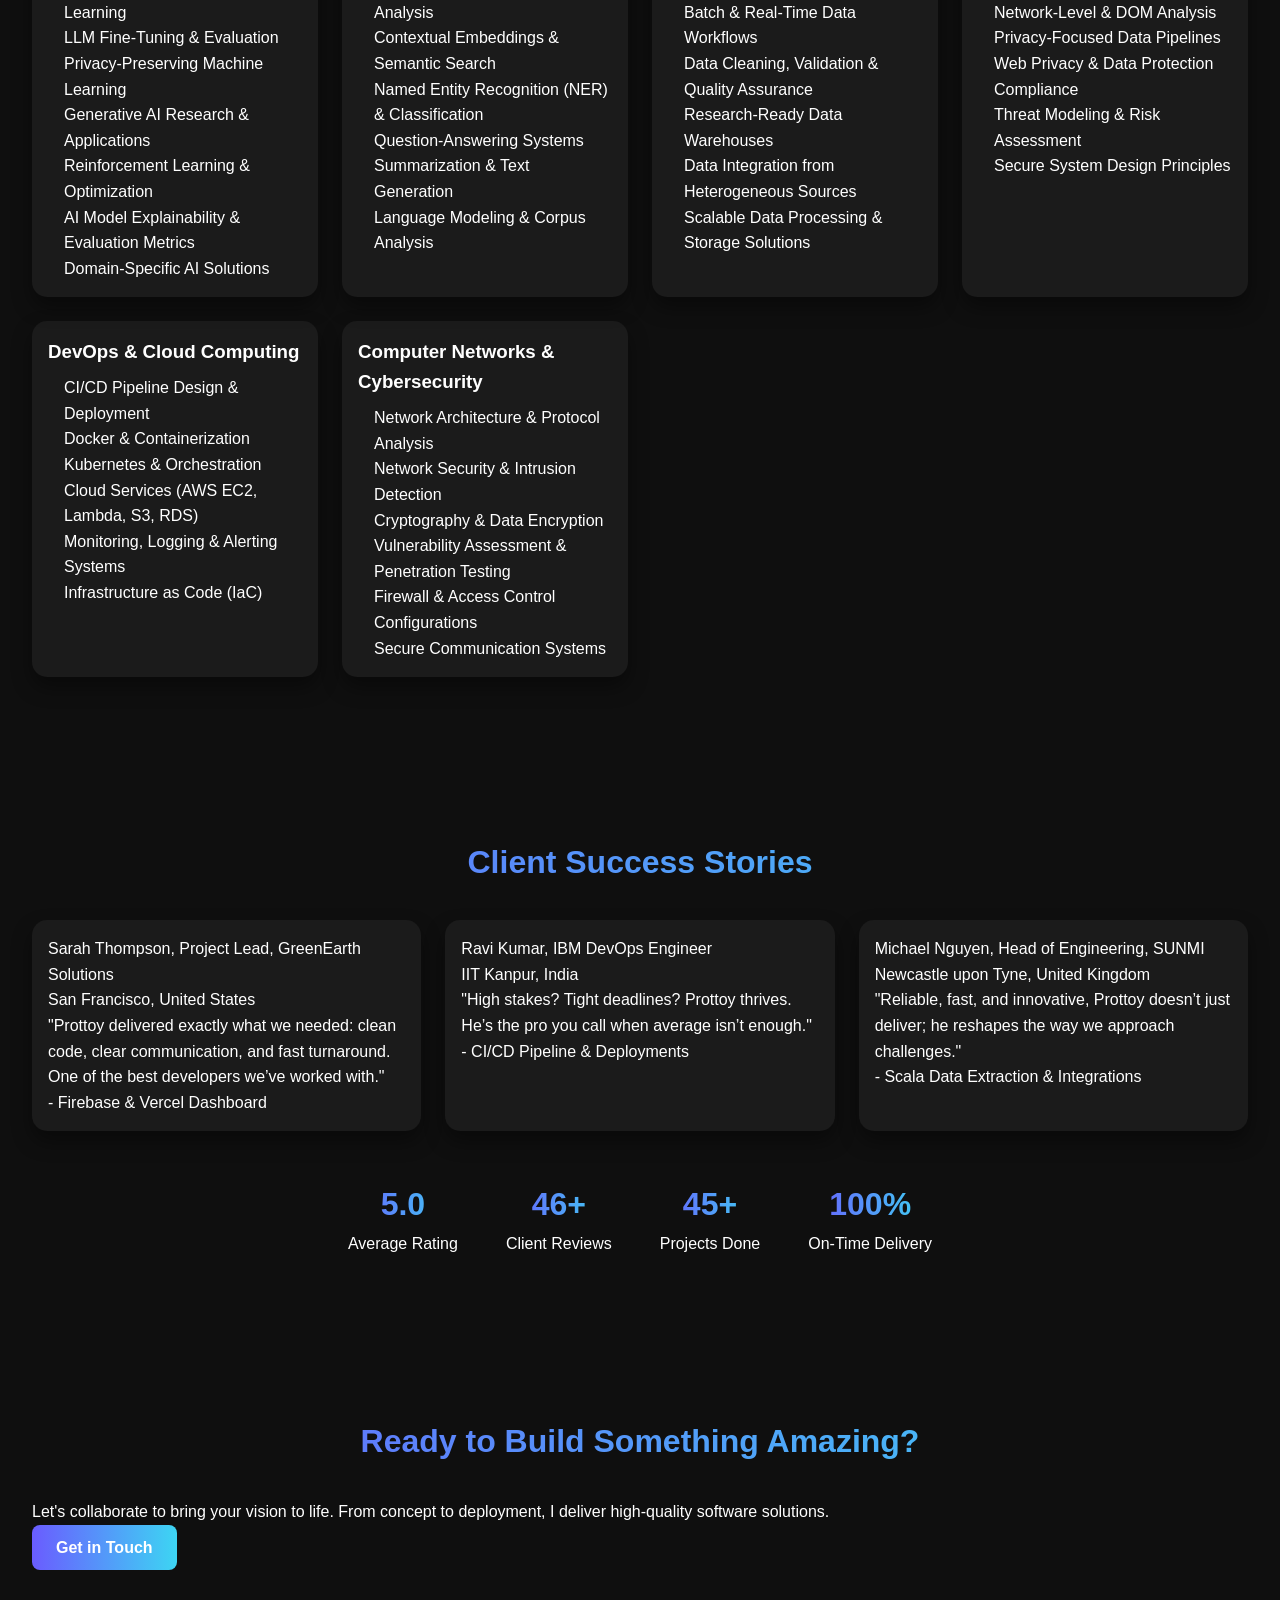
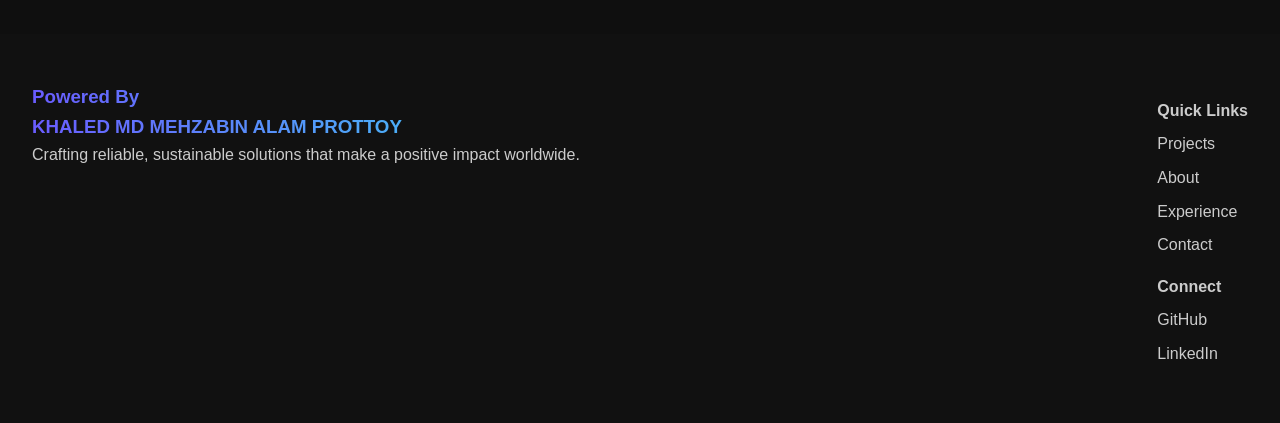
==== commit b63f03a8: "Update index.html" ====
--- a/index.html
+++ b/index.html
@@ -125,51 +125,58 @@
 
   <!-- Featured Projects -->
   <section id="projects" class="reveal">
-    <div class="container">
-      <h2>My Featured Projects</h2>
-      <div class="project-grid">
-        <div class="project-card">
-          <div class="card-inner">
-            <img src="project1.png" alt="AI-Powered Career Toolkit">
-            <div class="card-content">
-              <h3>Cloud-Deployed Microservice Architecture <span class="badge">In Development</span></h3>
-              <p>Designed and deployed microservices on AWS using Docker, EC2, and CI/CD pipelines, improving reliability, scalability, and deployment speed.</p>
-              <div class="tech-stack">React | Django | OpenAI API | JWT | Docker | AWS</div>
-              <div class="project-links">
-                <a href="#">Live Demo</a>
-                <a href="#">GitHub</a>
-              </div>
+  <div class="container">
+    <h2>My Featured Projects</h2>
+    <div class="project-grid">
+
+      <!-- Project 1 -->
+      <div class="project-card">
+        <div class="card-inner">
+          <img src="project1.png" alt="MediCore Suite">
+          <div class="card-content">
+            <h3>MediCore Suite <span class="badge">Completed</span></h3>
+            <p>Hospital management platform with patient registration, encounters, billing, inventory, RBAC, and KPI dashboard.</p>
+            <div class="tech-stack">Tailwind | React | Django | SQL</div>
+            <div class="project-links">
+              <a href="#">Live Demo</a>
+              <a href="#">GitHub</a>
             </div>
           </div>
         </div>
-        <div class="project-card">
-          <div class="card-inner">
-            <img src="project2.png" alt="ENSA Khouribga University Website">
-            <div class="card-content">
-              <h3>Realtime Analytics Dashboard <span class="badge">Live</span></h3>
-              <p>Full-stack dashboard with live metrics, background processing, and data visualisations for business decision-making.</p>
-              <div class="tech-stack">Next.js | React | Tailwind CSS | CMS</div>
-              <div class="project-links">
-                <a href="#">Live Demo</a>
-                <a href="#">GitHub</a>
-              </div>
+      </div>
+
+      <!-- Project 2 -->
+      <div class="project-card">
+        <div class="card-inner">
+          <img src="project2.png" alt="CashFlow Cynex RCM Dashboard">
+          <div class="card-content">
+            <h3>CashFlow Cynex RCM Dashboard <span class="badge">Completed</span></h3>
+            <p>Healthcare revenue-cycle and cash-flow analytics dashboard with interactive KPIs and modular financial data pipeline.</p>
+            <div class="tech-stack">React | Django | SQL | Power BI</div>
+            <div class="project-links">
+              <a href="#">Live Demo</a>
+              <a href="#">GitHub</a>
             </div>
           </div>
         </div>
-        <div class="project-card">
-          <div class="card-inner">
-            <img src="project3.png" alt="Distributed Real-Time Voting System">
-            <div class="card-content">
-              <h3>E-Commerce Automation System <span class="badge">Conceptual Project</span></h3>
-              <p>Automated product syncing, inventory management, and notifications using APIs and serverless functions.</p>
-              <div class="tech-stack">Java | Kafka | React | Docker</div>
-              <div class="project-links">
-                <a href="#">Live Demo</a>
-                <a href="#">GitHub</a>
-              </div>
+      </div>
+
+      <!-- Project 3 -->
+      <div class="project-card">
+        <div class="card-inner">
+          <img src="project3.png" alt="SpendoX">
+          <div class="card-content">
+            <h3>SpendoX <span class="badge">Completed</span></h3>
+            <p>Fintech-style expense tracking dashboard with secure authentication, categorized insights, and responsive analytics UI.</p>
+            <div class="tech-stack">React | Node.js | MongoDB | Express</div>
+            <div class="project-links">
+              <a href="#">Live Demo</a>
+              <a href="#">GitHub</a>
             </div>
           </div>
         </div>
+      </div>
+
       </div>
       <div class="view-all">
         <a href="#">View All Projects</a>
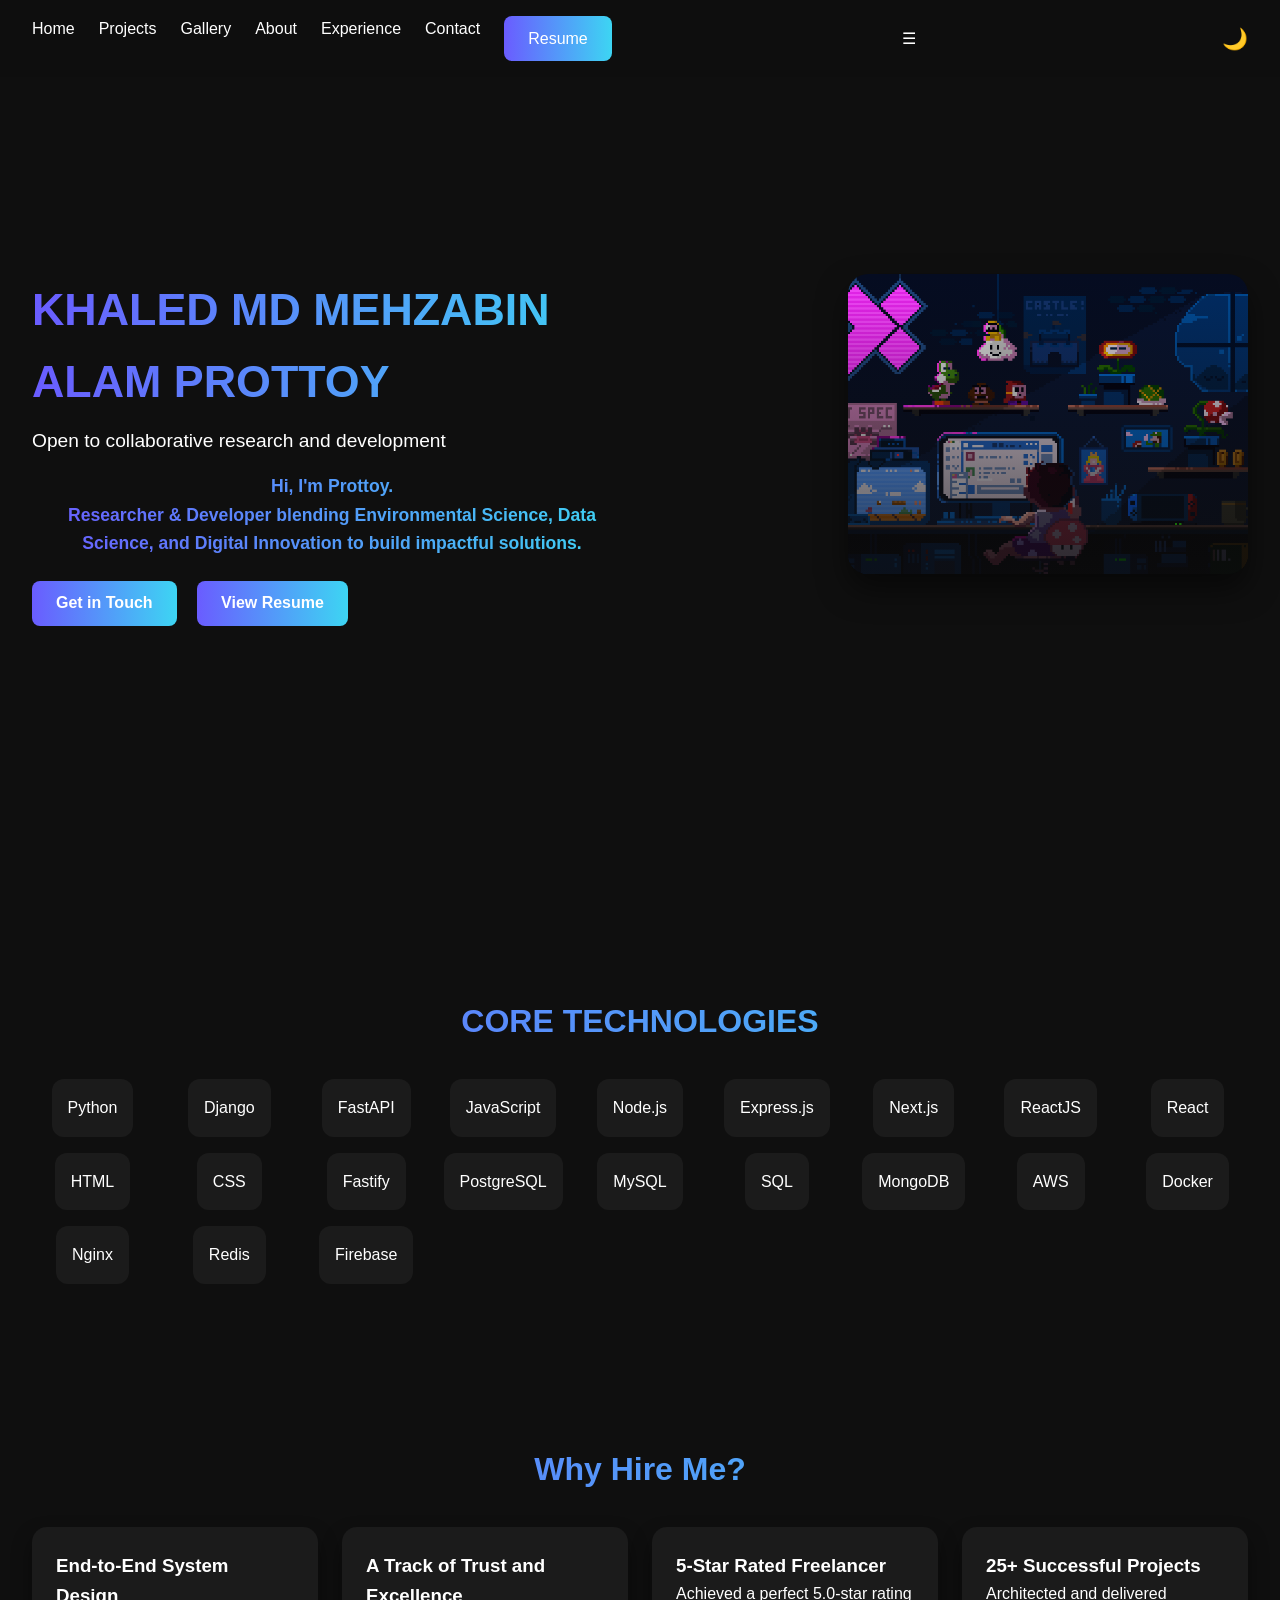
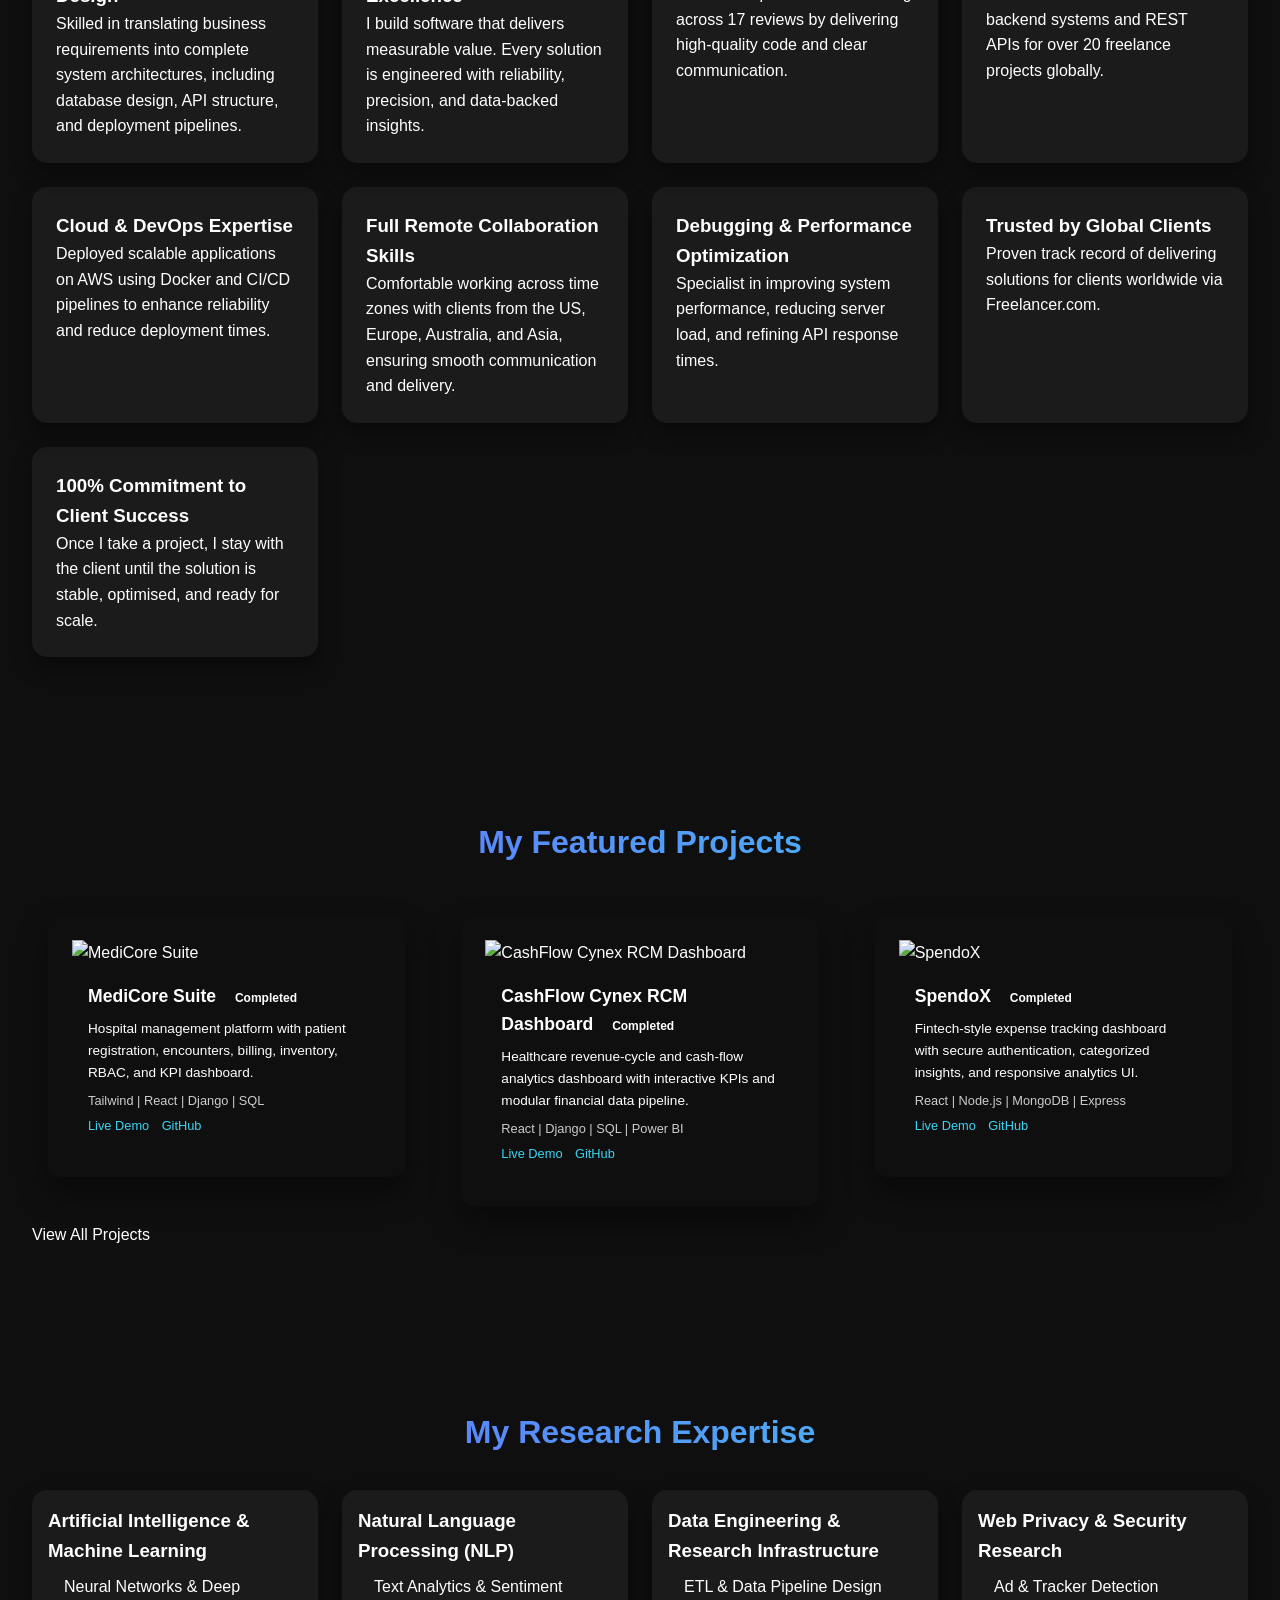
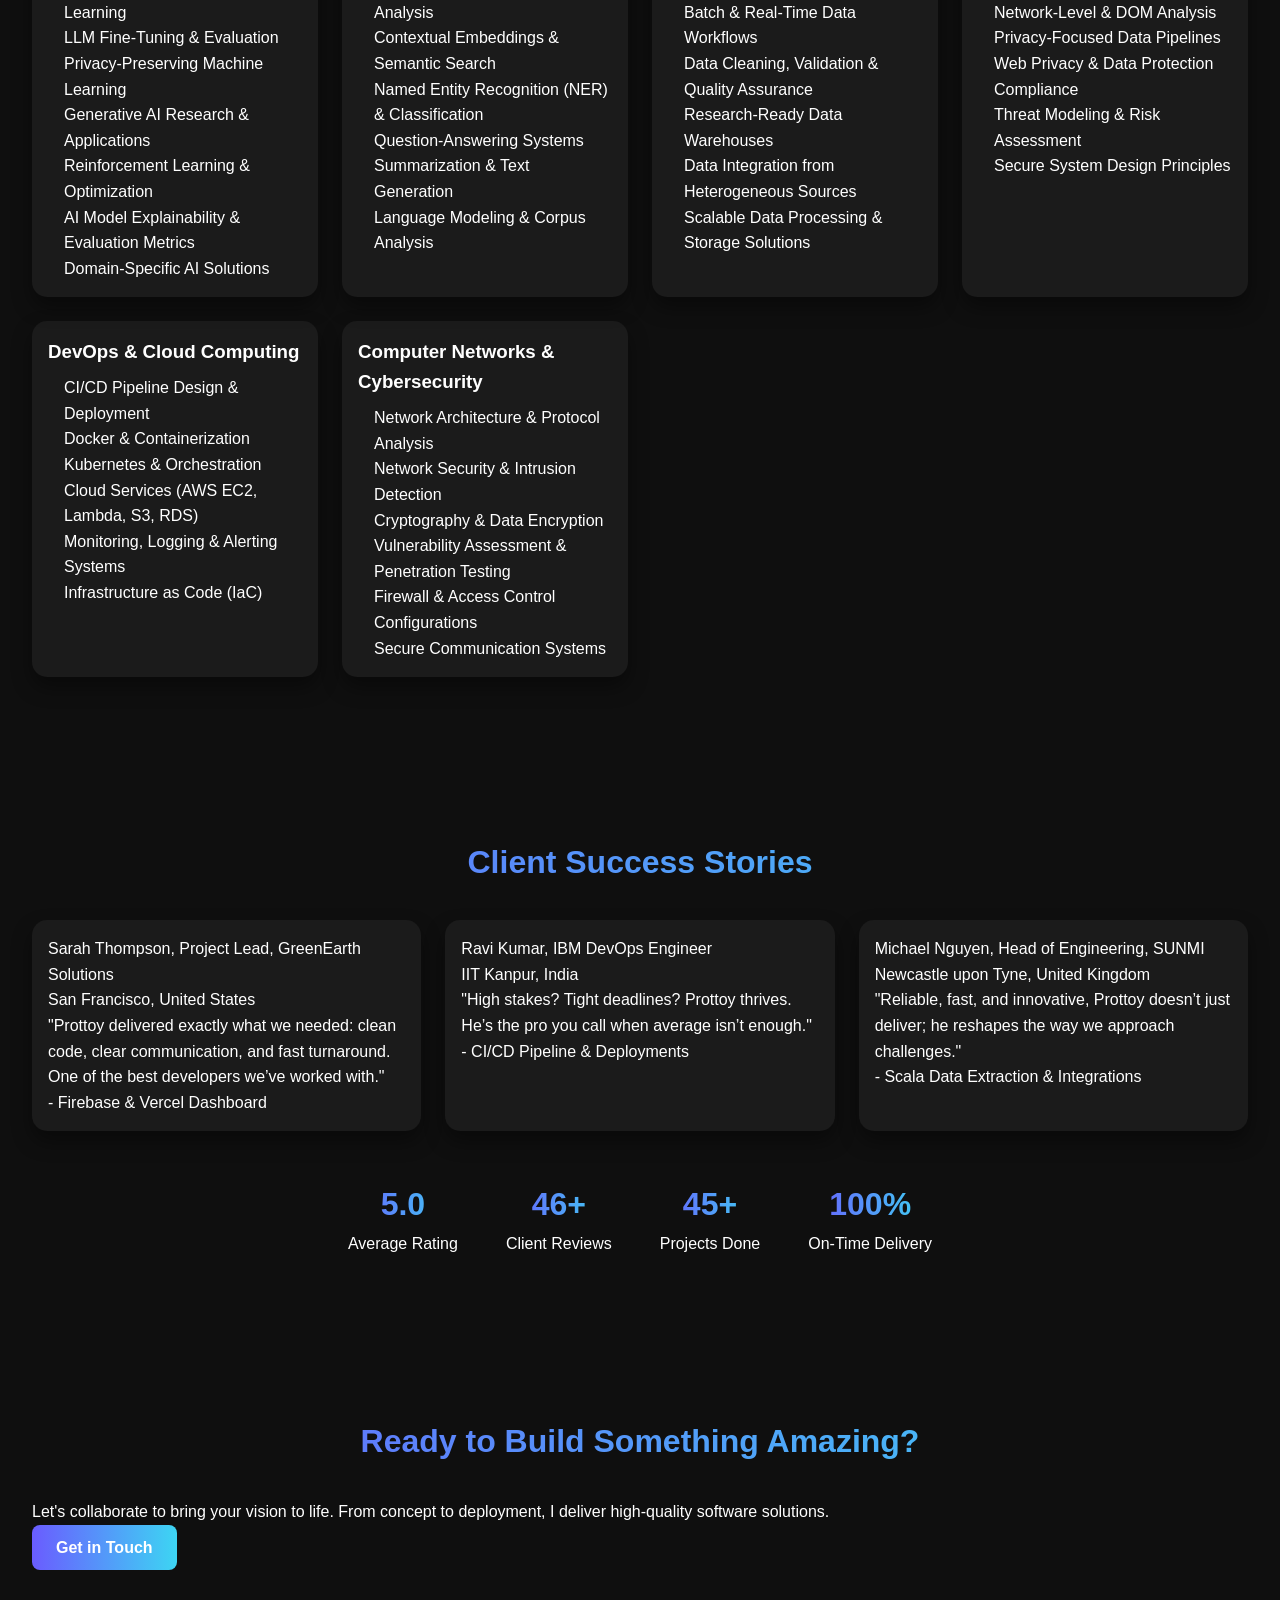
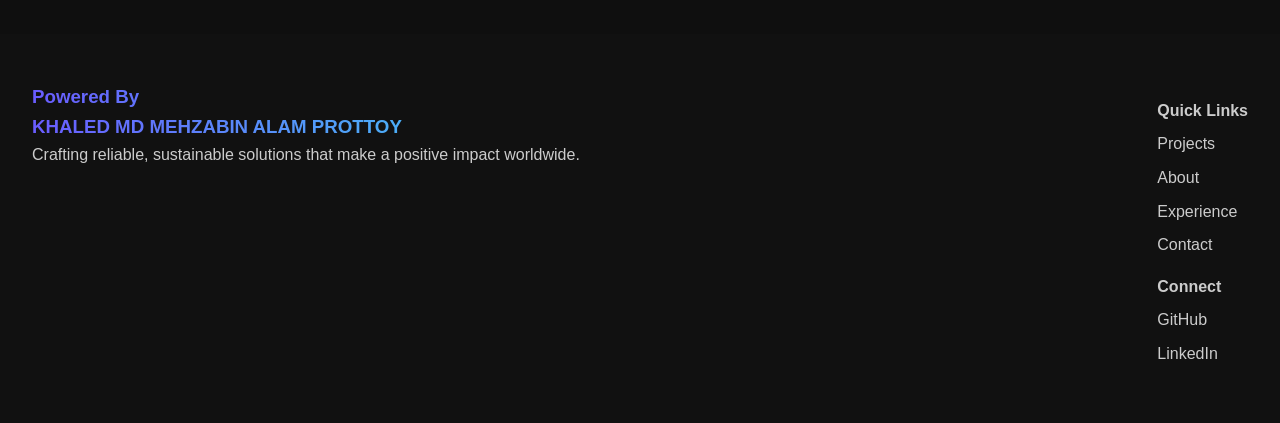
==== commit 0a59b14c: "Update index.html" ====
--- a/index.html
+++ b/index.html
@@ -179,7 +179,7 @@
 
       </div>
       <div class="view-all">
-        <a href="#">View All Projects</a>
+        <a href="https://elprottoy-dev.github.io/projects.html">View All Projects</a>
       </div>
     </div>
   </section>
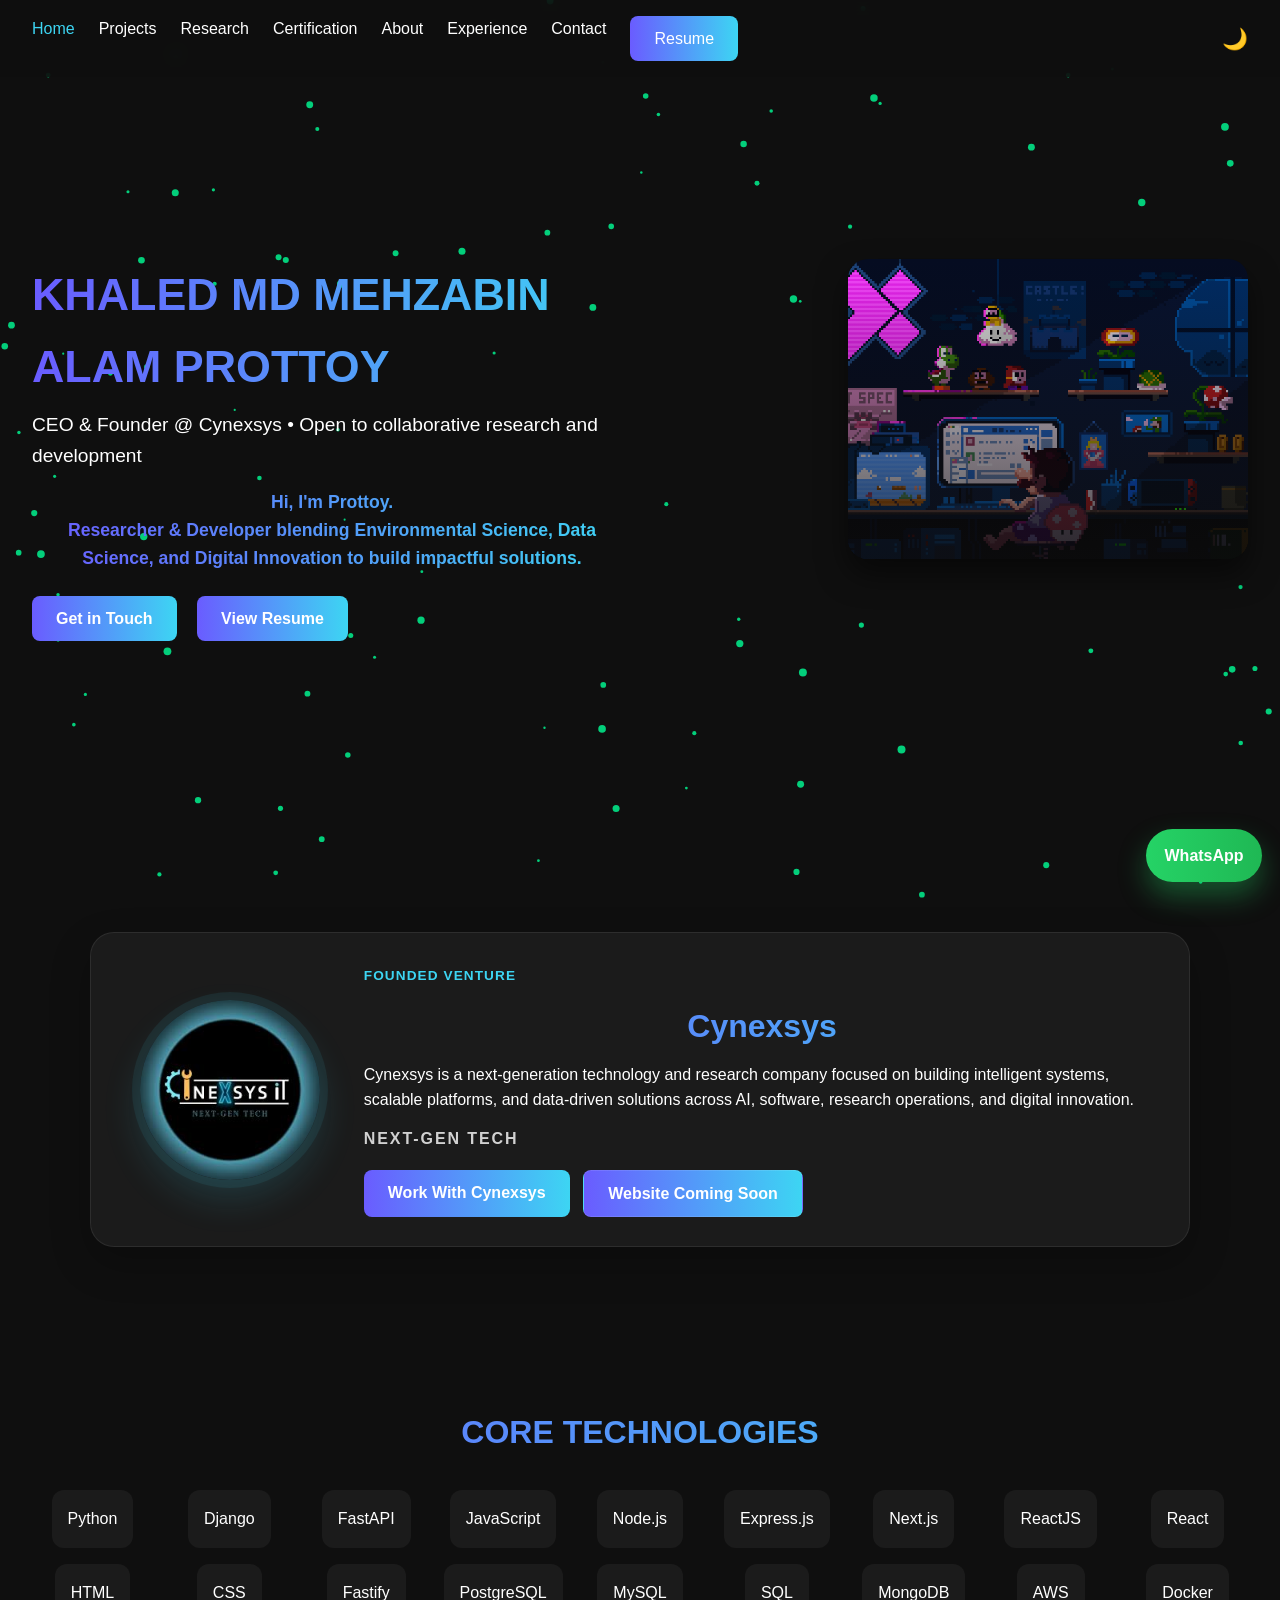
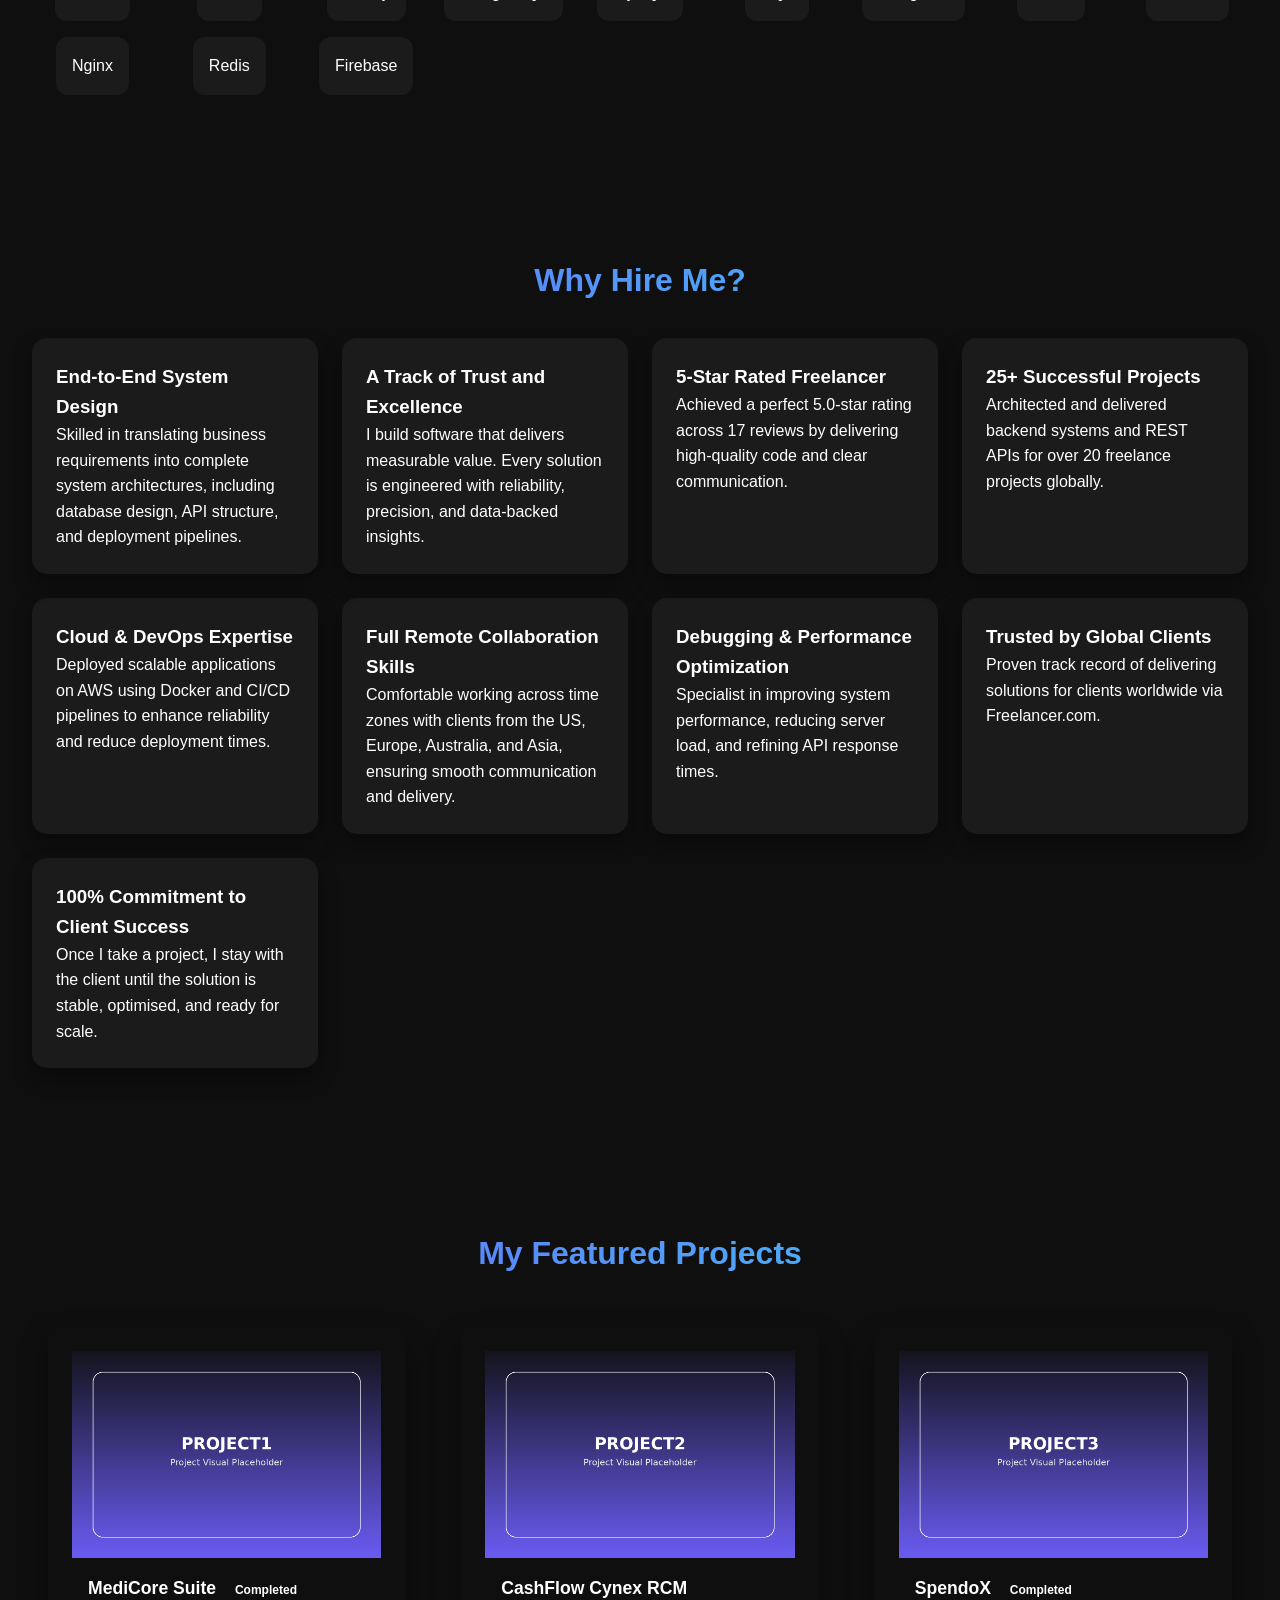
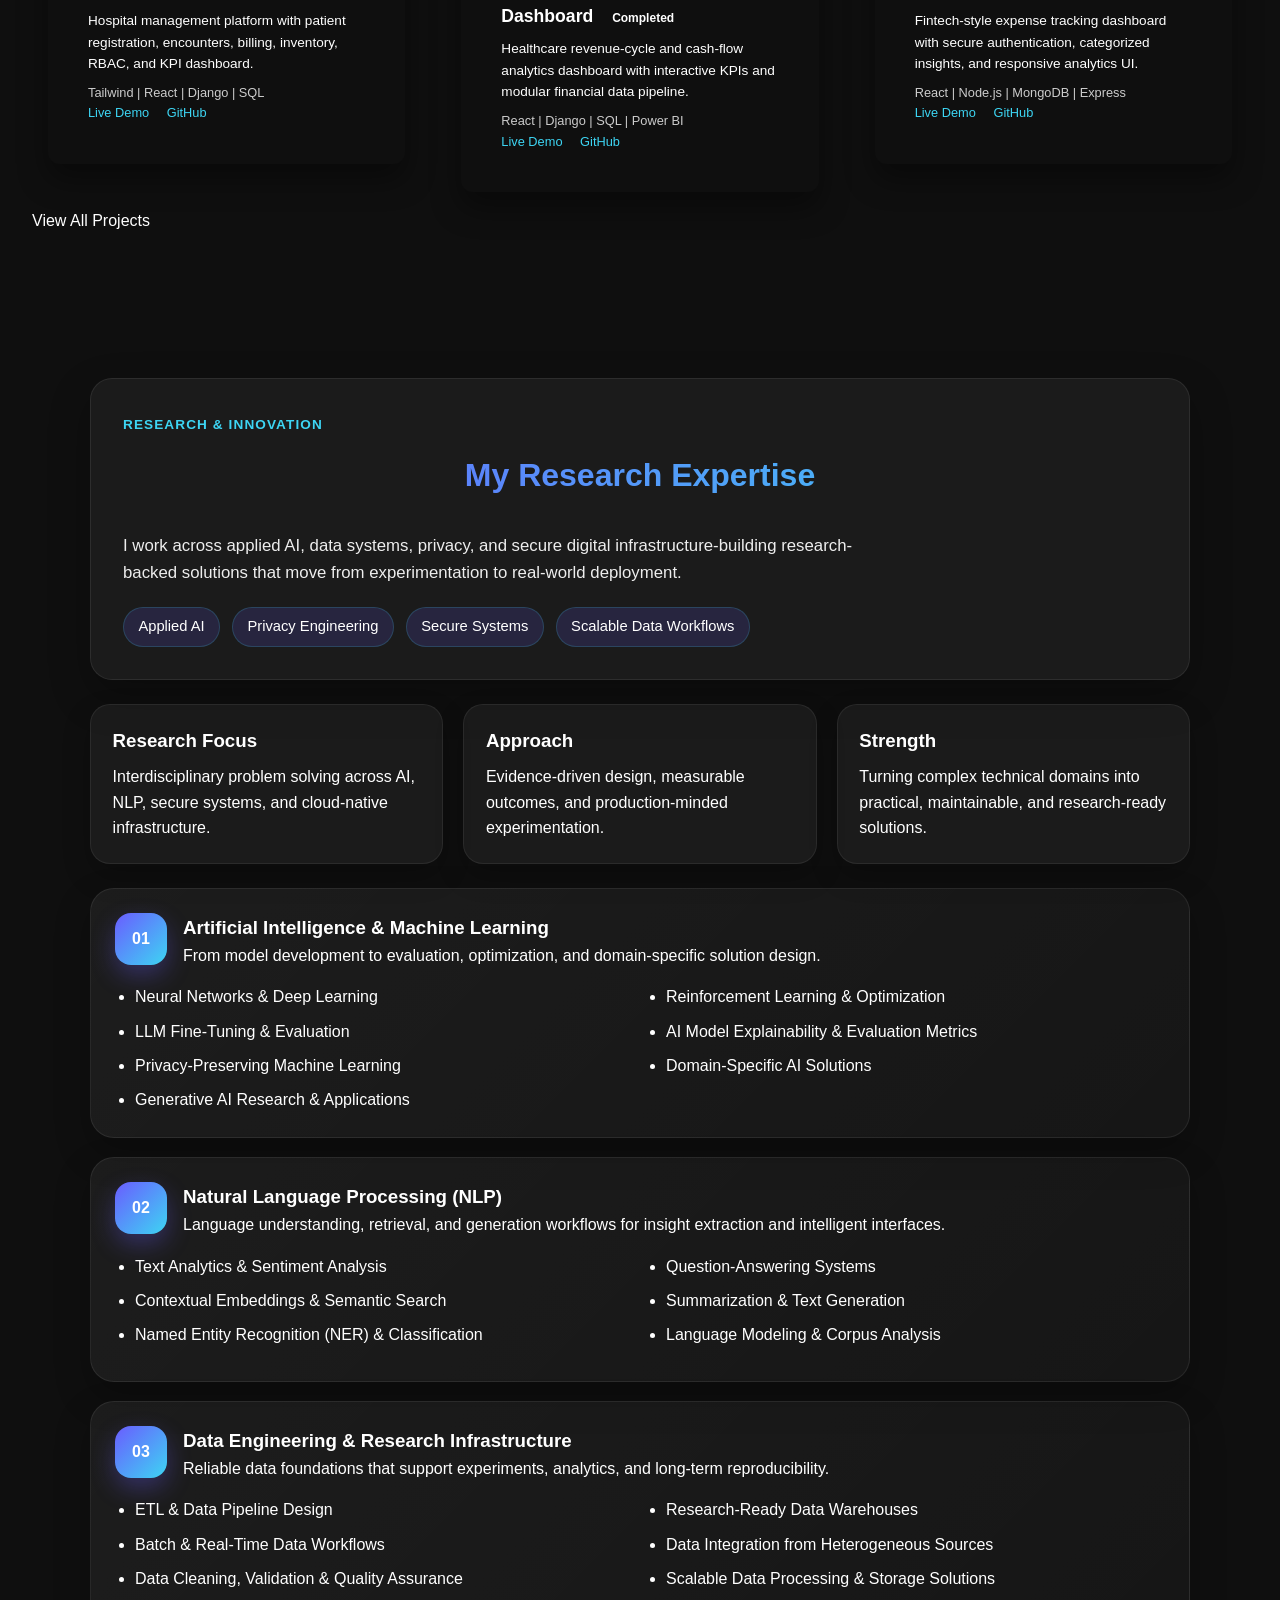
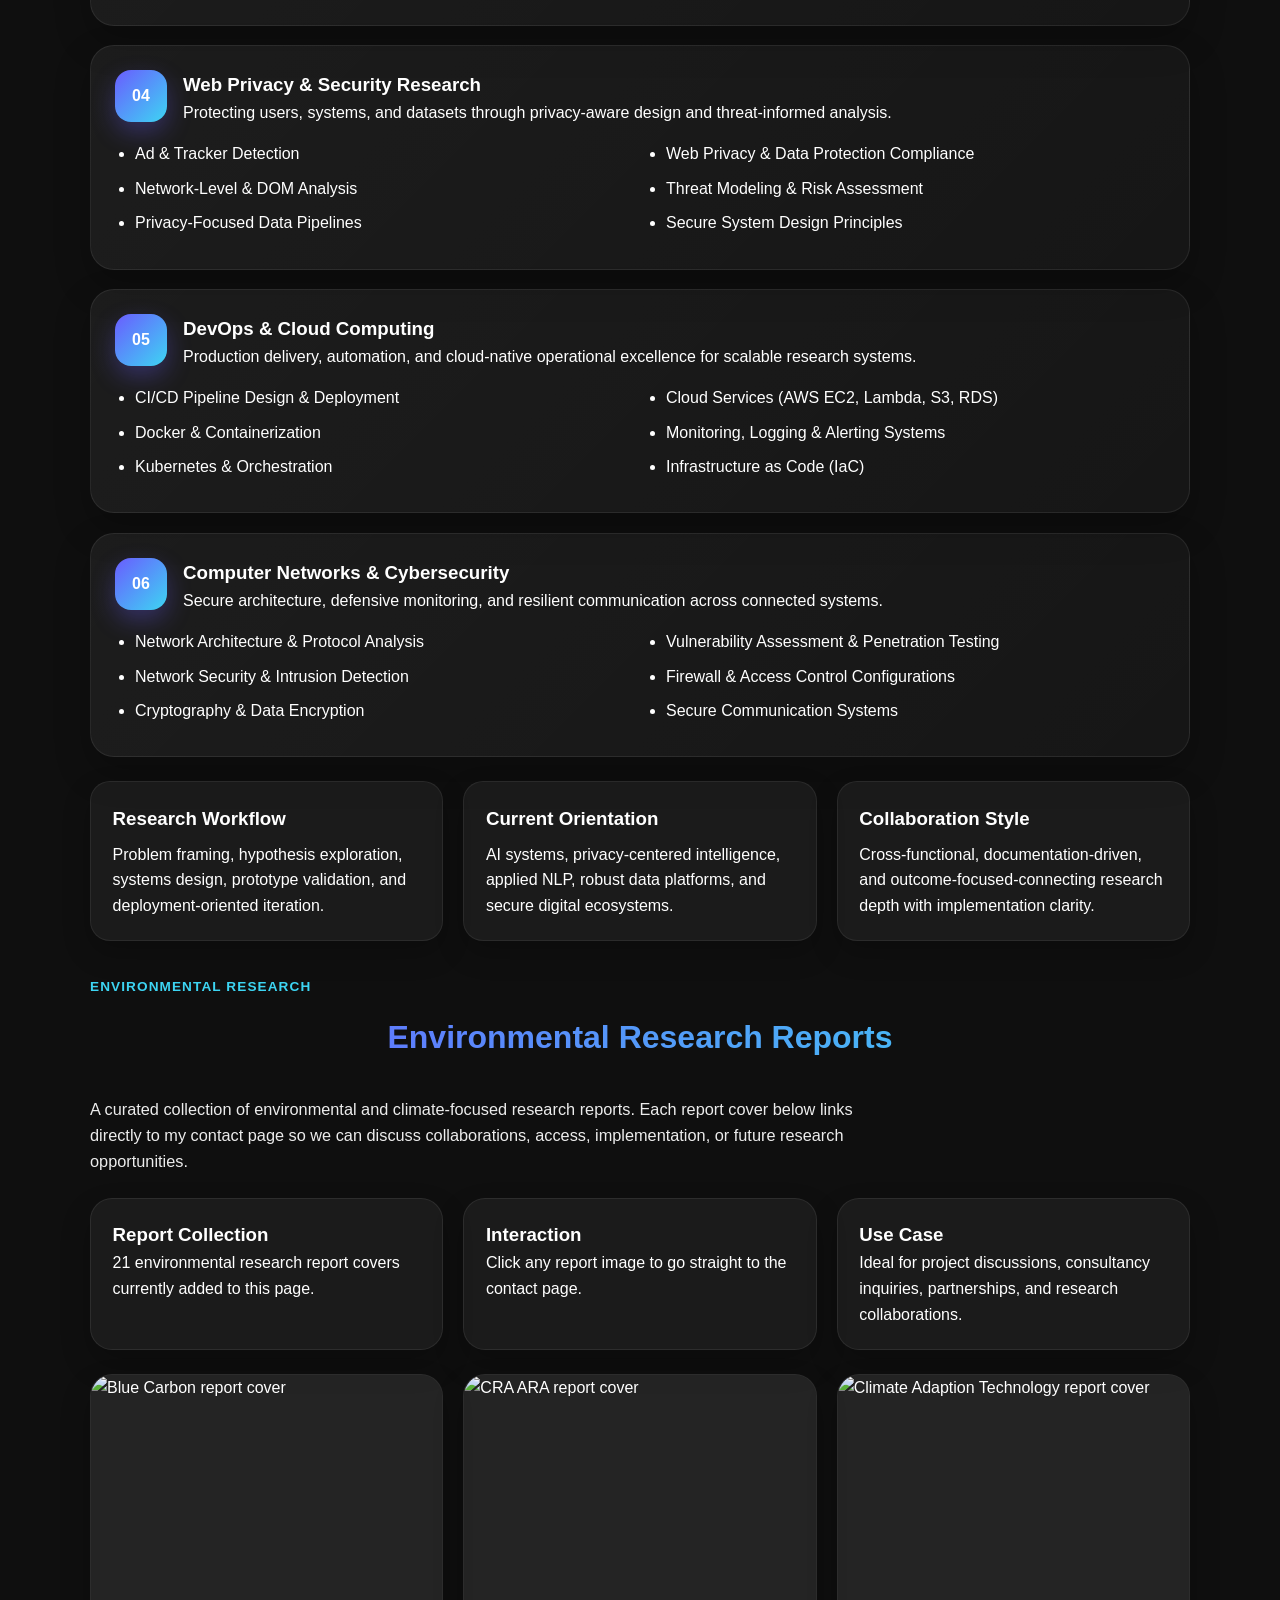
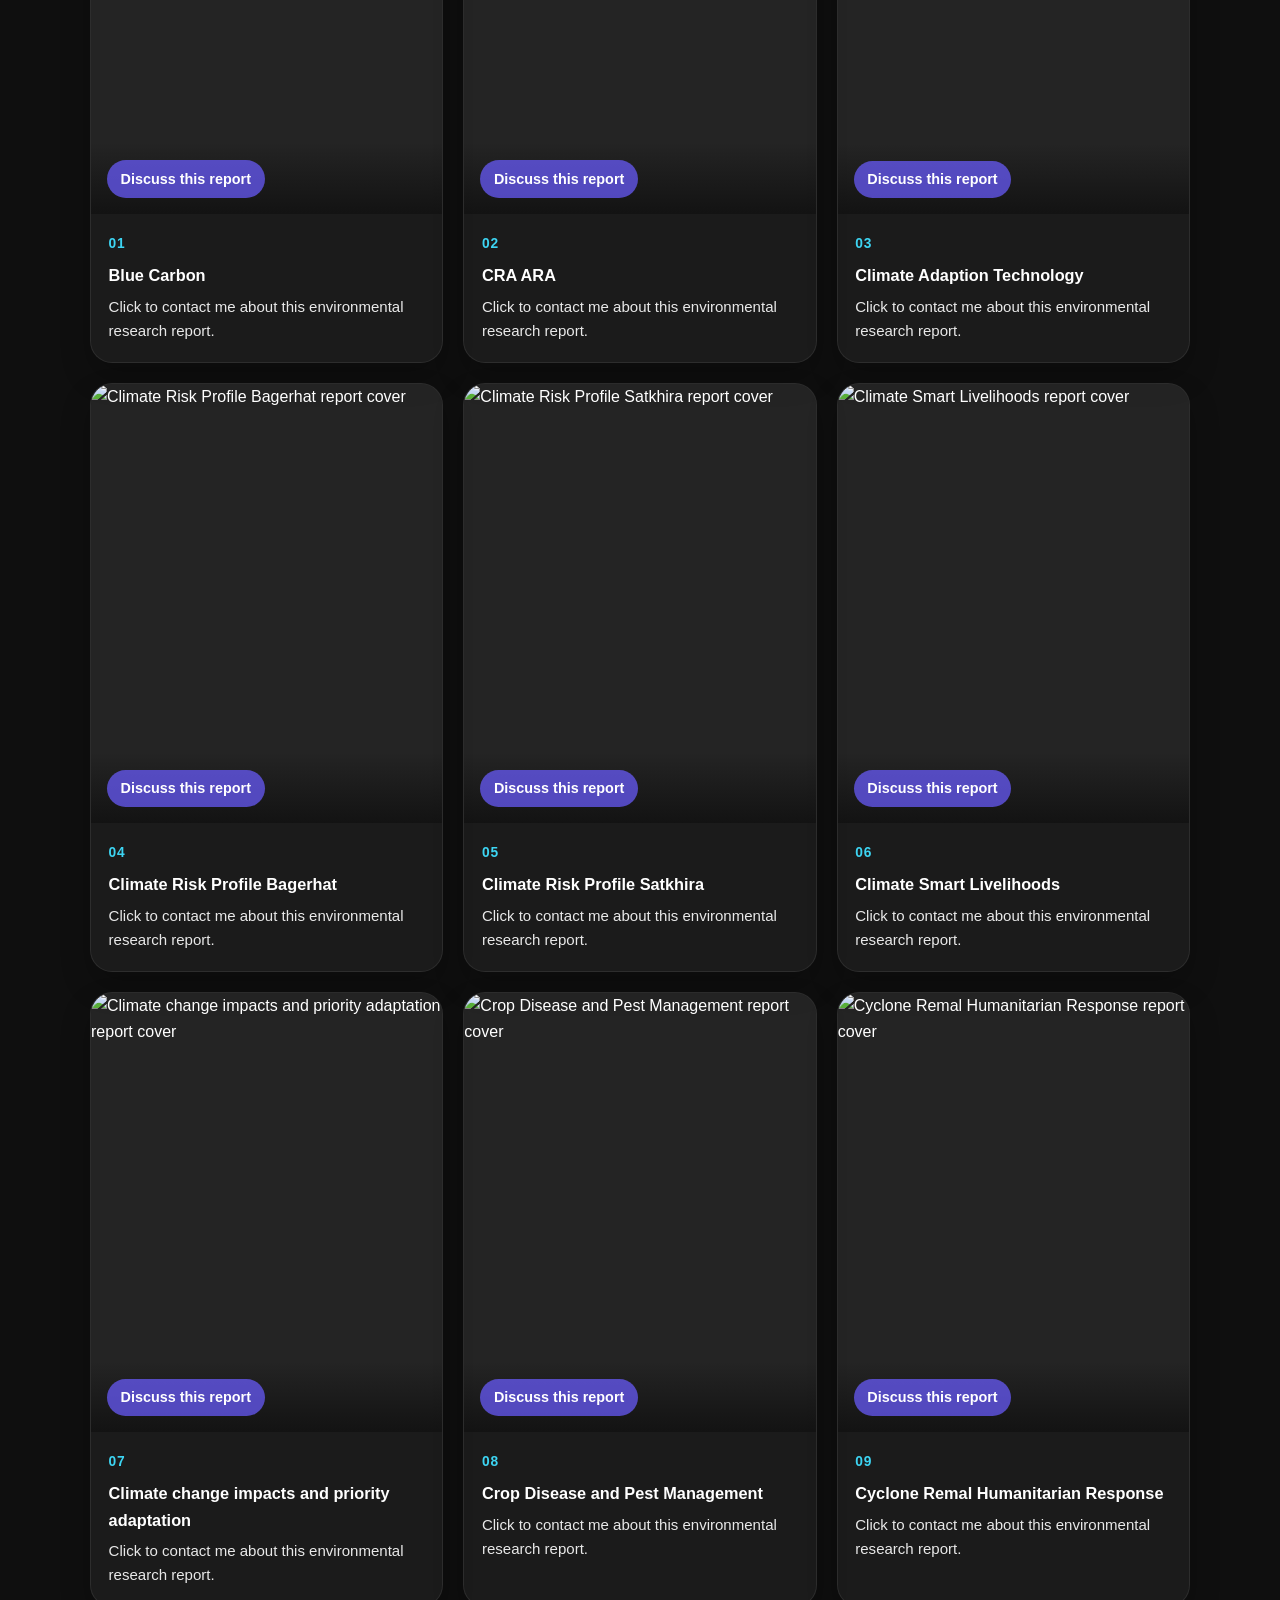
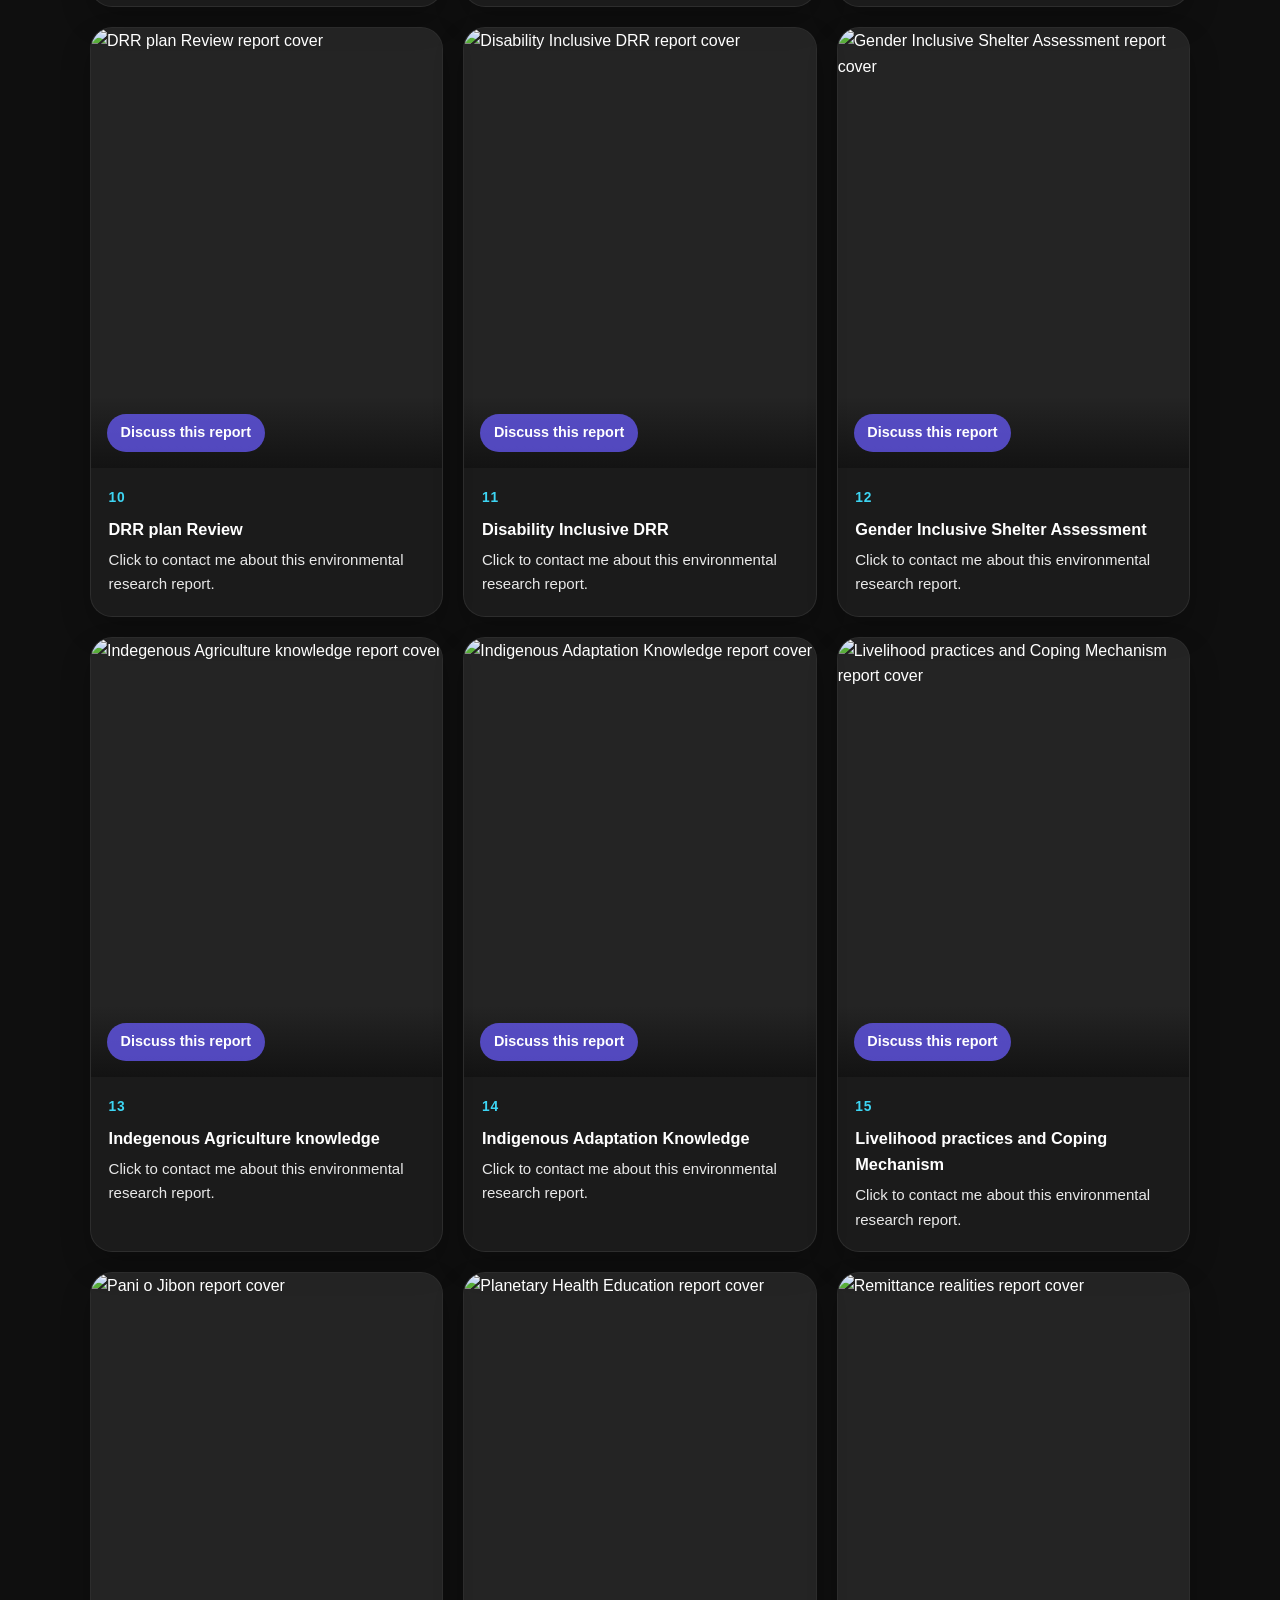
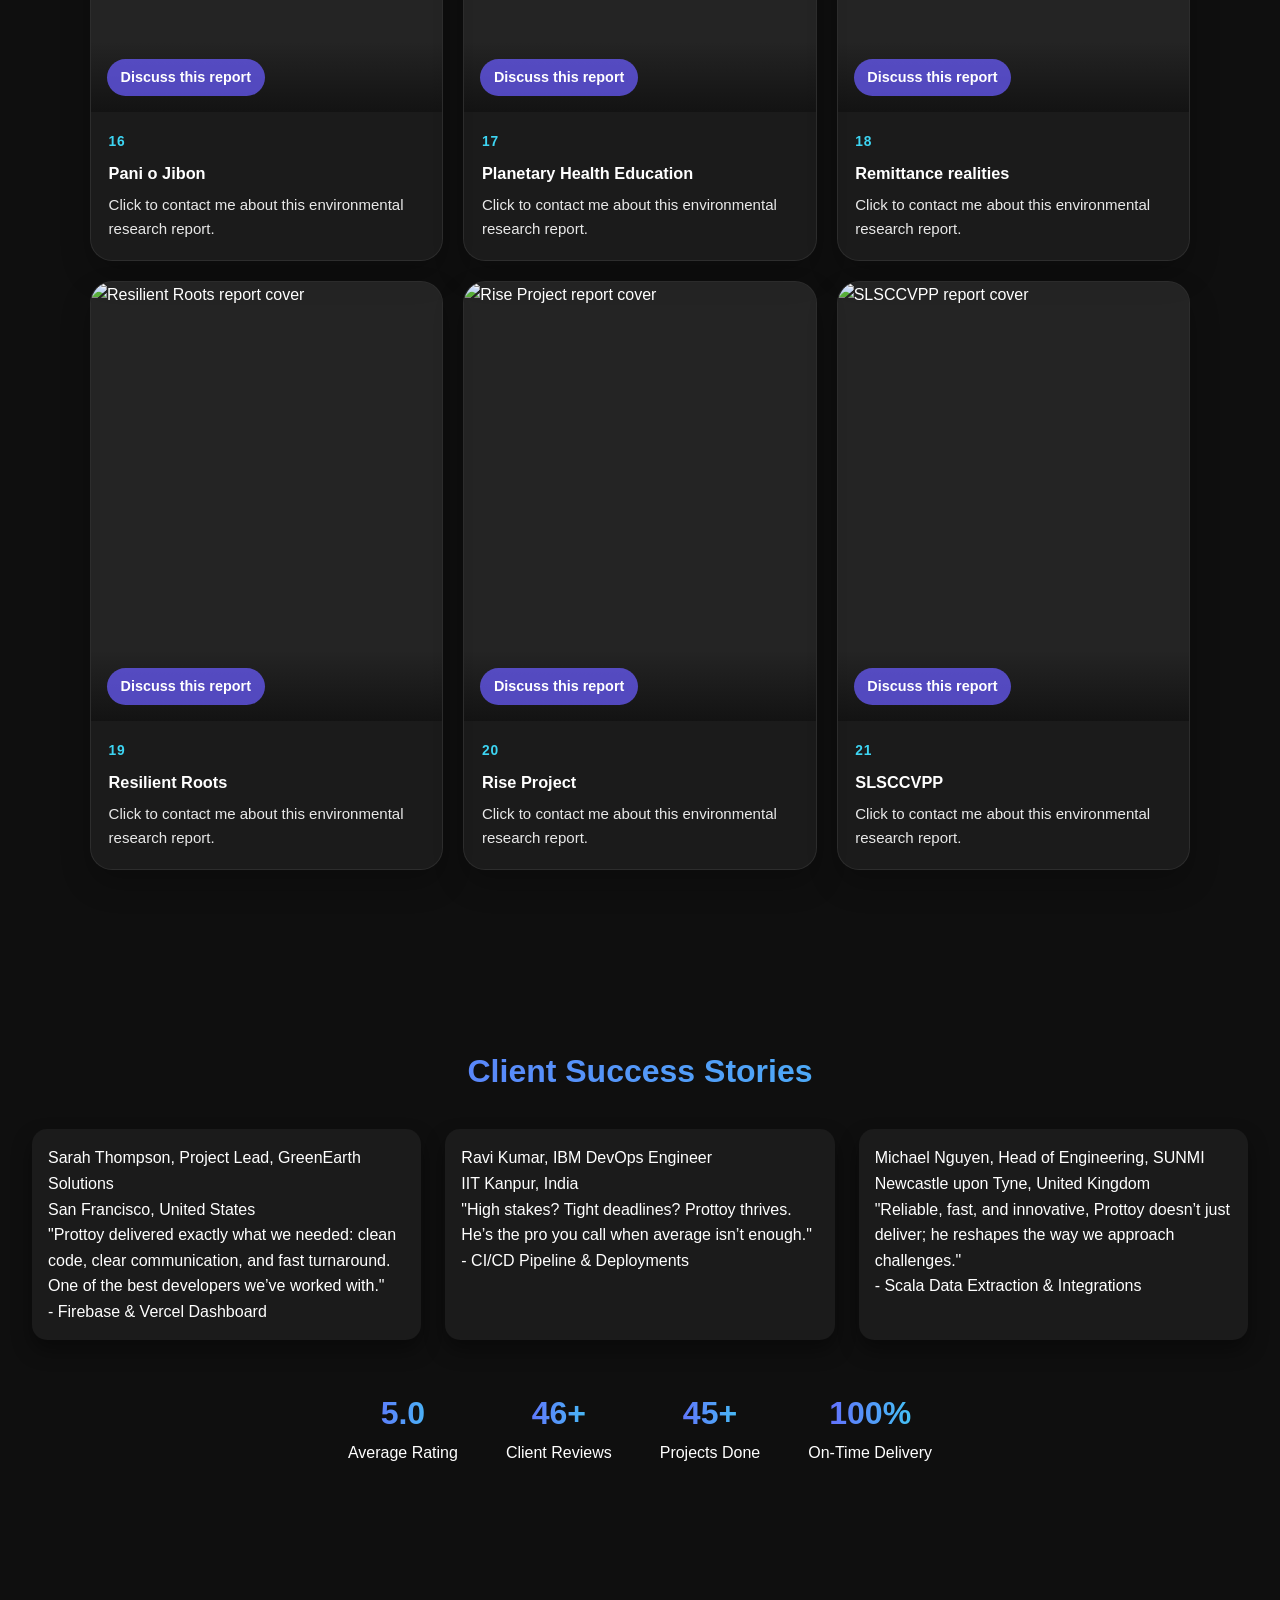
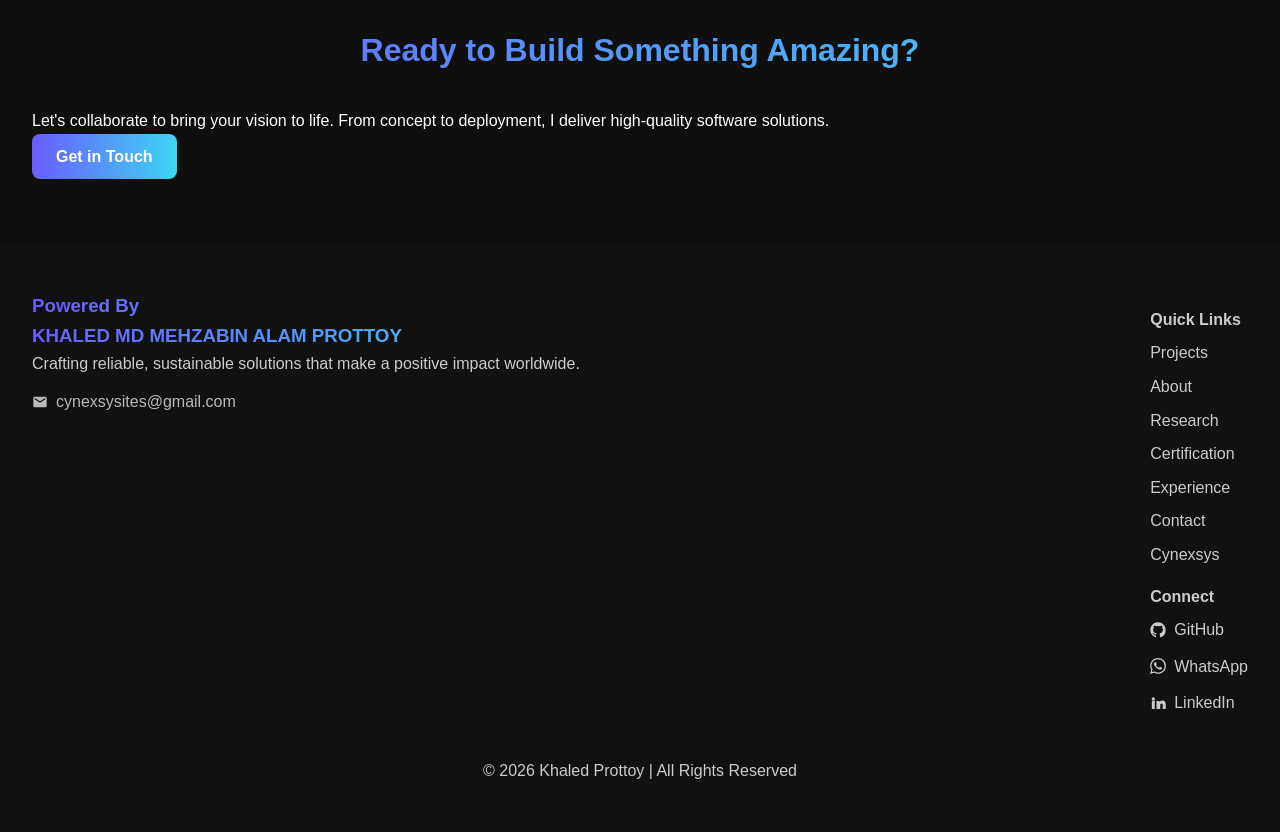
==== commit 6abf6360: "Add files via upload" ====
--- a/index.html
+++ b/index.html
@@ -3,6 +3,18 @@
 <head>
   <meta charset="UTF-8">
   <meta name="viewport" content="width=device-width, initial-scale=1.0">
+  <meta name="description" content="Researcher, developer, and environmental innovation professional building impactful solutions across AI, data, research systems, and digital products.">
+  <meta property="og:title" content="KHALED MD MEHZABIN ALAM PROTTOY | Portfolio">
+  <meta property="og:description" content="Researcher, developer, and environmental innovation professional building impactful solutions across AI, data, research systems, and digital products.">
+  <meta property="og:type" content="website">
+  <meta property="og:url" content="https://elprottoy-dev.github.io/index.html">
+  <meta property="og:image" content="https://elprottoy-dev.github.io/profile.jpg">
+  <meta name="twitter:card" content="summary_large_image">
+  <meta name="twitter:title" content="KHALED MD MEHZABIN ALAM PROTTOY | Portfolio">
+  <meta name="twitter:description" content="Researcher, developer, and environmental innovation professional building impactful solutions across AI, data, research systems, and digital products.">
+  <link rel="canonical" href="https://elprottoy-dev.github.io/index.html">
+  <link rel="icon" href="favicon.svg" type="image/svg+xml">
+  <link rel="manifest" href="manifest.json">
   <title>KHALED MD MEHZABIN ALAM PROTTOY | Portfolio</title>
   <link rel="stylesheet" href="style.css">
   <link rel="preconnect" href="https://fonts.googleapis.com">
@@ -10,21 +22,11 @@
   <link href="https://fonts.googleapis.com/css2?family=Poppins:wght@400;500;600;700&family=Roboto+Mono:wght@400;700&display=swap" rel="stylesheet">
 </head>
 <body>
-
-  <!-- Navbar -->
-  <nav id="navbar">
-    <ul class="nav-links">
-      <li><a href="index.html">Home</a></li>
-      <li><a href="projects.html">Projects</a></li>
-      <li><a href="#gallery">Gallery</a></li>
-      <li><a href="about">About</a></li>
-      <li><a href="experience.html">Experience</a></li>
-      <li><a href="contact.html">Contact</a></li>
-      <li><a href="Khaled_Prottoy_CV.pdf" target="_blank" class="btn">Resume</a></li>
-    </ul>
-    <div class="menu-toggle" id="menu-toggle">☰</div>
-    <div class="theme-toggle" id="theme-toggle">🌙</div>
-  </nav>
+  <a class="skip-link" href="#main-content">Skip to content</a>
+
+  <div id="site-navbar"></div>
+
+  <main id="main-content">
 
   <!-- Hero Section -->
   <section id="home">
@@ -32,17 +34,41 @@
     <div class="hero-container">
       <div class="hero-left">
         <h1 class="hero-name">KHALED MD MEHZABIN ALAM PROTTOY</h1>
-        <p class="hero-subtitle">Open to collaborative research and development</p>
+        <p class="hero-subtitle">CEO &amp; Founder @ Cynexsys • Open to collaborative research and development</p>
         <h2 class="hero-intro">Hi, I'm Prottoy.<br>Researcher & Developer blending Environmental Science, Data Science, and Digital Innovation to build impactful solutions.</h2>
         <div class="hero-buttons">
-          <a href="#contact" class="btn">Get in Touch</a>
-          <a href="Khaled_Prottoy_CV.pdf" class="btn">View Resume</a>
+          <a href="contact.html" class="btn">Get in Touch</a>
+          <a href="Khaled_Prottoy_CV.pdf" download class="btn">View Resume</a>
         </div>
       </div>
       <div class="hero-right">
         <div class="gif-wrapper">
-          <img src="hero.gif" alt="Hero GIF">
+          <img src="hero.gif" alt="Abstract animated hero visual for Khaled Prottoy portfolio" decoding="async">
           <div class="gradient-overlay"></div>
+        </div>
+      </div>
+    </div>
+  </section>
+
+
+  <section class="cynexsys-section reveal">
+    <div class="cynexsys-container">
+      <div class="cynexsys-card">
+        <div class="cynexsys-logo-wrap">
+          <img src="cynexsys-logo.jpg" alt="Cynexsys logo" loading="lazy" decoding="async">
+        </div>
+        <div class="cynexsys-content">
+          <p class="section-kicker">Founded Venture</p>
+          <h2>Cynexsys</h2>
+          <p>
+            Cynexsys is a next-generation technology and research company focused on building intelligent systems,
+            scalable platforms, and data-driven solutions across AI, software, research operations, and digital innovation.
+          </p>
+          <p class="cynexsys-tagline">NEXT-GEN TECH</p>
+          <div class="cynexsys-actions">
+            <a href="contact.html" class="btn">Work With Cynexsys</a>
+            <a href="#" class="btn btn-secondary cynexsys-placeholder-link" aria-label="Cynexsys website coming soon">Website Coming Soon</a>
+          </div>
         </div>
       </div>
     </div>
@@ -132,7 +158,7 @@
       <!-- Project 1 -->
       <div class="project-card">
         <div class="card-inner">
-          <img src="project1.png" alt="MediCore Suite">
+          <img src="project1.png" alt="MediCore Suite" loading="lazy" decoding="async">
           <div class="card-content">
             <h3>MediCore Suite <span class="badge">Completed</span></h3>
             <p>Hospital management platform with patient registration, encounters, billing, inventory, RBAC, and KPI dashboard.</p>
@@ -148,7 +174,7 @@
       <!-- Project 2 -->
       <div class="project-card">
         <div class="card-inner">
-          <img src="project2.png" alt="CashFlow Cynex RCM Dashboard">
+          <img src="project2.png" alt="CashFlow Cynex RCM Dashboard" loading="lazy" decoding="async">
           <div class="card-content">
             <h3>CashFlow Cynex RCM Dashboard <span class="badge">Completed</span></h3>
             <p>Healthcare revenue-cycle and cash-flow analytics dashboard with interactive KPIs and modular financial data pipeline.</p>
@@ -164,7 +190,7 @@
       <!-- Project 3 -->
       <div class="project-card">
         <div class="card-inner">
-          <img src="project3.png" alt="SpendoX">
+          <img src="project3.png" alt="SpendoX" loading="lazy" decoding="async">
           <div class="card-content">
             <h3>SpendoX <span class="badge">Completed</span></h3>
             <p>Fintech-style expense tracking dashboard with secure authentication, categorized insights, and responsive analytics UI.</p>
@@ -185,85 +211,468 @@
   </section>
 
   <!-- Research Expertise -->
-  <section id="research" class="reveal">
-    <div class="container">
-      <h2>My Research Expertise</h2>
-      <div class="research-grid">
-        <div class="research-card">
-          <h3>Artificial Intelligence & Machine Learning</h3>
-          <ul>
-            <li>Neural Networks & Deep Learning</li>
-            <li>LLM Fine-Tuning & Evaluation</li>
-            <li>Privacy-Preserving Machine Learning</li>
-            <li>Generative AI Research & Applications</li>
-            <li>Reinforcement Learning & Optimization</li>
-            <li>AI Model Explainability & Evaluation Metrics</li>
-            <li>Domain-Specific AI Solutions</li>
-          </ul>
-        </div>
-
-        <div class="research-card">
-          <h3>Natural Language Processing (NLP)</h3>
-          <ul>
-            <li>Text Analytics & Sentiment Analysis</li>
-            <li>Contextual Embeddings & Semantic Search</li>
-            <li>Named Entity Recognition (NER) & Classification</li>
-            <li>Question-Answering Systems</li>
-            <li>Summarization & Text Generation</li>
-            <li>Language Modeling & Corpus Analysis</li>
-          </ul>
-        </div>
-
-        <div class="research-card">
-          <h3>Data Engineering & Research Infrastructure</h3>
-          <ul>
-            <li>ETL & Data Pipeline Design</li>
-            <li>Batch & Real-Time Data Workflows</li>
-            <li>Data Cleaning, Validation & Quality Assurance</li>
-            <li>Research-Ready Data Warehouses</li>
-            <li>Data Integration from Heterogeneous Sources</li>
-            <li>Scalable Data Processing & Storage Solutions</li>
-          </ul>
-        </div>
-
-        <div class="research-card">
-          <h3>Web Privacy & Security Research</h3>
-          <ul>
-            <li>Ad & Tracker Detection</li>
-            <li>Network-Level & DOM Analysis</li>
-            <li>Privacy-Focused Data Pipelines</li>
-            <li>Web Privacy & Data Protection Compliance</li>
-            <li>Threat Modeling & Risk Assessment</li>
-            <li>Secure System Design Principles</li>
-          </ul>
-        </div>
-
-        <div class="research-card">
-          <h3>DevOps & Cloud Computing</h3>
-          <ul>
-            <li>CI/CD Pipeline Design & Deployment</li>
-            <li>Docker & Containerization</li>
-            <li>Kubernetes & Orchestration</li>
-            <li>Cloud Services (AWS EC2, Lambda, S3, RDS)</li>
-            <li>Monitoring, Logging & Alerting Systems</li>
-            <li>Infrastructure as Code (IaC)</li>
-          </ul>
-        </div>
-
-        <div class="research-card">
-          <h3>Computer Networks & Cybersecurity</h3>
-          <ul>
-            <li>Network Architecture & Protocol Analysis</li>
-            <li>Network Security & Intrusion Detection</li>
-            <li>Cryptography & Data Encryption</li>
-            <li>Vulnerability Assessment & Penetration Testing</li>
-            <li>Firewall & Access Control Configurations</li>
-            <li>Secure Communication Systems</li>
-          </ul>
-        </div>
-      </div>
-    </div>
-  </section>
+  <section id="research" class="reveal research-stack-section">
+  <div class="research-shell">
+    <div class="research-hero-panel">
+      <div class="research-hero-copy">
+        <p class="section-kicker">Research & Innovation</p>
+        <h2>My Research Expertise</h2>
+        <p class="research-lead">
+          I work across applied AI, data systems, privacy, and secure digital infrastructure-building research-backed solutions that move from experimentation to real-world deployment.
+        </p>
+      </div>
+      <div class="research-pillars">
+        <span>Applied AI</span>
+        <span>Privacy Engineering</span>
+        <span>Secure Systems</span>
+        <span>Scalable Data Workflows</span>
+      </div>
+    </div>
+
+    <div class="research-snapshot-grid">
+      <div class="research-snapshot-card">
+        <h3>Research Focus</h3>
+        <p>Interdisciplinary problem solving across AI, NLP, secure systems, and cloud-native infrastructure.</p>
+      </div>
+      <div class="research-snapshot-card">
+        <h3>Approach</h3>
+        <p>Evidence-driven design, measurable outcomes, and production-minded experimentation.</p>
+      </div>
+      <div class="research-snapshot-card">
+        <h3>Strength</h3>
+        <p>Turning complex technical domains into practical, maintainable, and research-ready solutions.</p>
+      </div>
+    </div>
+
+    <div class="research-track">
+      <article class="research-stack-card">
+        <div class="research-stack-head">
+          <span class="research-badge">01</span>
+          <div>
+            <h3>Artificial Intelligence & Machine Learning</h3>
+            <p>From model development to evaluation, optimization, and domain-specific solution design.</p>
+          </div>
+        </div>
+        <ul class="research-points">
+          <li>Neural Networks & Deep Learning</li>
+          <li>LLM Fine-Tuning & Evaluation</li>
+          <li>Privacy-Preserving Machine Learning</li>
+          <li>Generative AI Research & Applications</li>
+          <li>Reinforcement Learning & Optimization</li>
+          <li>AI Model Explainability & Evaluation Metrics</li>
+          <li>Domain-Specific AI Solutions</li>
+        </ul>
+      </article>
+
+      <article class="research-stack-card">
+        <div class="research-stack-head">
+          <span class="research-badge">02</span>
+          <div>
+            <h3>Natural Language Processing (NLP)</h3>
+            <p>Language understanding, retrieval, and generation workflows for insight extraction and intelligent interfaces.</p>
+          </div>
+        </div>
+        <ul class="research-points">
+          <li>Text Analytics & Sentiment Analysis</li>
+          <li>Contextual Embeddings & Semantic Search</li>
+          <li>Named Entity Recognition (NER) & Classification</li>
+          <li>Question-Answering Systems</li>
+          <li>Summarization & Text Generation</li>
+          <li>Language Modeling & Corpus Analysis</li>
+        </ul>
+      </article>
+
+      <article class="research-stack-card">
+        <div class="research-stack-head">
+          <span class="research-badge">03</span>
+          <div>
+            <h3>Data Engineering & Research Infrastructure</h3>
+            <p>Reliable data foundations that support experiments, analytics, and long-term reproducibility.</p>
+          </div>
+        </div>
+        <ul class="research-points">
+          <li>ETL & Data Pipeline Design</li>
+          <li>Batch & Real-Time Data Workflows</li>
+          <li>Data Cleaning, Validation & Quality Assurance</li>
+          <li>Research-Ready Data Warehouses</li>
+          <li>Data Integration from Heterogeneous Sources</li>
+          <li>Scalable Data Processing & Storage Solutions</li>
+        </ul>
+      </article>
+
+      <article class="research-stack-card">
+        <div class="research-stack-head">
+          <span class="research-badge">04</span>
+          <div>
+            <h3>Web Privacy & Security Research</h3>
+            <p>Protecting users, systems, and datasets through privacy-aware design and threat-informed analysis.</p>
+          </div>
+        </div>
+        <ul class="research-points">
+          <li>Ad & Tracker Detection</li>
+          <li>Network-Level & DOM Analysis</li>
+          <li>Privacy-Focused Data Pipelines</li>
+          <li>Web Privacy & Data Protection Compliance</li>
+          <li>Threat Modeling & Risk Assessment</li>
+          <li>Secure System Design Principles</li>
+        </ul>
+      </article>
+
+      <article class="research-stack-card">
+        <div class="research-stack-head">
+          <span class="research-badge">05</span>
+          <div>
+            <h3>DevOps & Cloud Computing</h3>
+            <p>Production delivery, automation, and cloud-native operational excellence for scalable research systems.</p>
+          </div>
+        </div>
+        <ul class="research-points">
+          <li>CI/CD Pipeline Design & Deployment</li>
+          <li>Docker & Containerization</li>
+          <li>Kubernetes & Orchestration</li>
+          <li>Cloud Services (AWS EC2, Lambda, S3, RDS)</li>
+          <li>Monitoring, Logging & Alerting Systems</li>
+          <li>Infrastructure as Code (IaC)</li>
+        </ul>
+      </article>
+
+      <article class="research-stack-card">
+        <div class="research-stack-head">
+          <span class="research-badge">06</span>
+          <div>
+            <h3>Computer Networks & Cybersecurity</h3>
+            <p>Secure architecture, defensive monitoring, and resilient communication across connected systems.</p>
+          </div>
+        </div>
+        <ul class="research-points">
+          <li>Network Architecture & Protocol Analysis</li>
+          <li>Network Security & Intrusion Detection</li>
+          <li>Cryptography & Data Encryption</li>
+          <li>Vulnerability Assessment & Penetration Testing</li>
+          <li>Firewall & Access Control Configurations</li>
+          <li>Secure Communication Systems</li>
+        </ul>
+      </article>
+    </div>
+
+    <div class="research-method-grid">
+      <div class="research-method-card">
+        <h3>Research Workflow</h3>
+        <p>Problem framing, hypothesis exploration, systems design, prototype validation, and deployment-oriented iteration.</p>
+      </div>
+      <div class="research-method-card">
+        <h3>Current Orientation</h3>
+        <p>AI systems, privacy-centered intelligence, applied NLP, robust data platforms, and secure digital ecosystems.</p>
+      </div>
+      <div class="research-method-card">
+        <h3>Collaboration Style</h3>
+        <p>Cross-functional, documentation-driven, and outcome-focused-connecting research depth with implementation clarity.</p>
+      </div>
+    </div>
+
+    <div class="environmental-research-block reveal">
+      <div class="env-research-head">
+        <p class="section-kicker">Environmental Research</p>
+        <h2>Environmental Research Reports</h2>
+        <p class="env-research-lead">
+          A curated collection of environmental and climate-focused research reports. Each report cover below links directly to my contact page so we can discuss collaborations, access, implementation, or future research opportunities.
+        </p>
+      </div>
+
+      <div class="env-research-highlight">
+        <div class="env-highlight-card">
+          <h3>Report Collection</h3>
+          <p>21 environmental research report covers currently added to this page.</p>
+        </div>
+        <div class="env-highlight-card">
+          <h3>Interaction</h3>
+          <p>Click any report image to go straight to the contact page.</p>
+        </div>
+        <div class="env-highlight-card">
+          <h3>Use Case</h3>
+          <p>Ideal for project discussions, consultancy inquiries, partnerships, and research collaborations.</p>
+        </div>
+      </div>
+
+      <div class="env-report-grid">
+        <a class="env-report-card" href="contact.html" aria-label="Contact me about Blue Carbon">
+          <div class="env-report-image-wrap">
+            <img src="environmental-reports/Blue Carbon.jpg" alt="Blue Carbon report cover" loading="lazy">
+            <div class="env-report-overlay">
+              <span>Discuss this report</span>
+            </div>
+          </div>
+          <div class="env-report-content">
+            <span class="env-report-index">01</span>
+            <h3>Blue Carbon</h3>
+            <p>Click to contact me about this environmental research report.</p>
+          </div>
+        </a>
+        <a class="env-report-card" href="contact.html" aria-label="Contact me about CRA ARA">
+          <div class="env-report-image-wrap">
+            <img src="environmental-reports/CRA ARA.jpg" alt="CRA ARA report cover" loading="lazy">
+            <div class="env-report-overlay">
+              <span>Discuss this report</span>
+            </div>
+          </div>
+          <div class="env-report-content">
+            <span class="env-report-index">02</span>
+            <h3>CRA ARA</h3>
+            <p>Click to contact me about this environmental research report.</p>
+          </div>
+        </a>
+        <a class="env-report-card" href="contact.html" aria-label="Contact me about Climate Adaption Technology">
+          <div class="env-report-image-wrap">
+            <img src="environmental-reports/Climate Adaption Technology.png" alt="Climate Adaption Technology report cover" loading="lazy">
+            <div class="env-report-overlay">
+              <span>Discuss this report</span>
+            </div>
+          </div>
+          <div class="env-report-content">
+            <span class="env-report-index">03</span>
+            <h3>Climate Adaption Technology</h3>
+            <p>Click to contact me about this environmental research report.</p>
+          </div>
+        </a>
+        <a class="env-report-card" href="contact.html" aria-label="Contact me about Climate Risk Profile Bagerhat">
+          <div class="env-report-image-wrap">
+            <img src="environmental-reports/Climate Risk Profile Bagerhat.png" alt="Climate Risk Profile Bagerhat report cover" loading="lazy">
+            <div class="env-report-overlay">
+              <span>Discuss this report</span>
+            </div>
+          </div>
+          <div class="env-report-content">
+            <span class="env-report-index">04</span>
+            <h3>Climate Risk Profile Bagerhat</h3>
+            <p>Click to contact me about this environmental research report.</p>
+          </div>
+        </a>
+        <a class="env-report-card" href="contact.html" aria-label="Contact me about Climate Risk Profile Satkhira">
+          <div class="env-report-image-wrap">
+            <img src="environmental-reports/Climate Risk Profile Satkhira.png" alt="Climate Risk Profile Satkhira report cover" loading="lazy">
+            <div class="env-report-overlay">
+              <span>Discuss this report</span>
+            </div>
+          </div>
+          <div class="env-report-content">
+            <span class="env-report-index">05</span>
+            <h3>Climate Risk Profile Satkhira</h3>
+            <p>Click to contact me about this environmental research report.</p>
+          </div>
+        </a>
+        <a class="env-report-card" href="contact.html" aria-label="Contact me about Climate Smart Livelihoods">
+          <div class="env-report-image-wrap">
+            <img src="environmental-reports/Climate Smart Livelihoods.jpg" alt="Climate Smart Livelihoods report cover" loading="lazy">
+            <div class="env-report-overlay">
+              <span>Discuss this report</span>
+            </div>
+          </div>
+          <div class="env-report-content">
+            <span class="env-report-index">06</span>
+            <h3>Climate Smart Livelihoods</h3>
+            <p>Click to contact me about this environmental research report.</p>
+          </div>
+        </a>
+        <a class="env-report-card" href="contact.html" aria-label="Contact me about Climate change impacts and priority adaptation">
+          <div class="env-report-image-wrap">
+            <img src="environmental-reports/Climate change impacts and priority adaptation.jpg" alt="Climate change impacts and priority adaptation report cover" loading="lazy">
+            <div class="env-report-overlay">
+              <span>Discuss this report</span>
+            </div>
+          </div>
+          <div class="env-report-content">
+            <span class="env-report-index">07</span>
+            <h3>Climate change impacts and priority adaptation</h3>
+            <p>Click to contact me about this environmental research report.</p>
+          </div>
+        </a>
+        <a class="env-report-card" href="contact.html" aria-label="Contact me about Crop Disease and Pest Management">
+          <div class="env-report-image-wrap">
+            <img src="environmental-reports/Crop Disease and Pest Management.jpg" alt="Crop Disease and Pest Management report cover" loading="lazy">
+            <div class="env-report-overlay">
+              <span>Discuss this report</span>
+            </div>
+          </div>
+          <div class="env-report-content">
+            <span class="env-report-index">08</span>
+            <h3>Crop Disease and Pest Management</h3>
+            <p>Click to contact me about this environmental research report.</p>
+          </div>
+        </a>
+        <a class="env-report-card" href="contact.html" aria-label="Contact me about Cyclone Remal Humanitarian Response">
+          <div class="env-report-image-wrap">
+            <img src="environmental-reports/Cyclone Remal Humanitarian Response.png" alt="Cyclone Remal Humanitarian Response report cover" loading="lazy">
+            <div class="env-report-overlay">
+              <span>Discuss this report</span>
+            </div>
+          </div>
+          <div class="env-report-content">
+            <span class="env-report-index">09</span>
+            <h3>Cyclone Remal Humanitarian Response</h3>
+            <p>Click to contact me about this environmental research report.</p>
+          </div>
+        </a>
+        <a class="env-report-card" href="contact.html" aria-label="Contact me about DRR plan Review">
+          <div class="env-report-image-wrap">
+            <img src="environmental-reports/DRR plan Review.jpg" alt="DRR plan Review report cover" loading="lazy">
+            <div class="env-report-overlay">
+              <span>Discuss this report</span>
+            </div>
+          </div>
+          <div class="env-report-content">
+            <span class="env-report-index">10</span>
+            <h3>DRR plan Review</h3>
+            <p>Click to contact me about this environmental research report.</p>
+          </div>
+        </a>
+        <a class="env-report-card" href="contact.html" aria-label="Contact me about Disability Inclusive DRR">
+          <div class="env-report-image-wrap">
+            <img src="environmental-reports/Disability Inclusive DRR.jpg" alt="Disability Inclusive DRR report cover" loading="lazy">
+            <div class="env-report-overlay">
+              <span>Discuss this report</span>
+            </div>
+          </div>
+          <div class="env-report-content">
+            <span class="env-report-index">11</span>
+            <h3>Disability Inclusive DRR</h3>
+            <p>Click to contact me about this environmental research report.</p>
+          </div>
+        </a>
+        <a class="env-report-card" href="contact.html" aria-label="Contact me about Gender Inclusive Shelter Assessment">
+          <div class="env-report-image-wrap">
+            <img src="environmental-reports/Gender Inclusive Shelter Assessment.jpg" alt="Gender Inclusive Shelter Assessment report cover" loading="lazy">
+            <div class="env-report-overlay">
+              <span>Discuss this report</span>
+            </div>
+          </div>
+          <div class="env-report-content">
+            <span class="env-report-index">12</span>
+            <h3>Gender Inclusive Shelter Assessment</h3>
+            <p>Click to contact me about this environmental research report.</p>
+          </div>
+        </a>
+        <a class="env-report-card" href="contact.html" aria-label="Contact me about Indegenous Agriculture knowledge">
+          <div class="env-report-image-wrap">
+            <img src="environmental-reports/Indegenous Agriculture knowledge.png" alt="Indegenous Agriculture knowledge report cover" loading="lazy">
+            <div class="env-report-overlay">
+              <span>Discuss this report</span>
+            </div>
+          </div>
+          <div class="env-report-content">
+            <span class="env-report-index">13</span>
+            <h3>Indegenous Agriculture knowledge</h3>
+            <p>Click to contact me about this environmental research report.</p>
+          </div>
+        </a>
+        <a class="env-report-card" href="contact.html" aria-label="Contact me about Indigenous Adaptation Knowledge">
+          <div class="env-report-image-wrap">
+            <img src="environmental-reports/Indigenous Adaptation Knowledge.png" alt="Indigenous Adaptation Knowledge report cover" loading="lazy">
+            <div class="env-report-overlay">
+              <span>Discuss this report</span>
+            </div>
+          </div>
+          <div class="env-report-content">
+            <span class="env-report-index">14</span>
+            <h3>Indigenous Adaptation Knowledge</h3>
+            <p>Click to contact me about this environmental research report.</p>
+          </div>
+        </a>
+        <a class="env-report-card" href="contact.html" aria-label="Contact me about Livelihood practices and Coping Mechanism">
+          <div class="env-report-image-wrap">
+            <img src="environmental-reports/Livelihood practices and Coping Mechanism.jpg" alt="Livelihood practices and Coping Mechanism report cover" loading="lazy">
+            <div class="env-report-overlay">
+              <span>Discuss this report</span>
+            </div>
+          </div>
+          <div class="env-report-content">
+            <span class="env-report-index">15</span>
+            <h3>Livelihood practices and Coping Mechanism</h3>
+            <p>Click to contact me about this environmental research report.</p>
+          </div>
+        </a>
+        <a class="env-report-card" href="contact.html" aria-label="Contact me about Pani o Jibon">
+          <div class="env-report-image-wrap">
+            <img src="environmental-reports/Pani o Jibon.png" alt="Pani o Jibon report cover" loading="lazy">
+            <div class="env-report-overlay">
+              <span>Discuss this report</span>
+            </div>
+          </div>
+          <div class="env-report-content">
+            <span class="env-report-index">16</span>
+            <h3>Pani o Jibon</h3>
+            <p>Click to contact me about this environmental research report.</p>
+          </div>
+        </a>
+        <a class="env-report-card" href="contact.html" aria-label="Contact me about Planetary Health Education">
+          <div class="env-report-image-wrap">
+            <img src="environmental-reports/Planetary Health Education.jpg" alt="Planetary Health Education report cover" loading="lazy">
+            <div class="env-report-overlay">
+              <span>Discuss this report</span>
+            </div>
+          </div>
+          <div class="env-report-content">
+            <span class="env-report-index">17</span>
+            <h3>Planetary Health Education</h3>
+            <p>Click to contact me about this environmental research report.</p>
+          </div>
+        </a>
+        <a class="env-report-card" href="contact.html" aria-label="Contact me about Remittance realities">
+          <div class="env-report-image-wrap">
+            <img src="environmental-reports/Remittance realities.jpg" alt="Remittance realities report cover" loading="lazy">
+            <div class="env-report-overlay">
+              <span>Discuss this report</span>
+            </div>
+          </div>
+          <div class="env-report-content">
+            <span class="env-report-index">18</span>
+            <h3>Remittance realities</h3>
+            <p>Click to contact me about this environmental research report.</p>
+          </div>
+        </a>
+        <a class="env-report-card" href="contact.html" aria-label="Contact me about Resilient Roots">
+          <div class="env-report-image-wrap">
+            <img src="environmental-reports/Resilient Roots.jpg" alt="Resilient Roots report cover" loading="lazy">
+            <div class="env-report-overlay">
+              <span>Discuss this report</span>
+            </div>
+          </div>
+          <div class="env-report-content">
+            <span class="env-report-index">19</span>
+            <h3>Resilient Roots</h3>
+            <p>Click to contact me about this environmental research report.</p>
+          </div>
+        </a>
+        <a class="env-report-card" href="contact.html" aria-label="Contact me about Rise Project">
+          <div class="env-report-image-wrap">
+            <img src="environmental-reports/Rise Project.jpg" alt="Rise Project report cover" loading="lazy">
+            <div class="env-report-overlay">
+              <span>Discuss this report</span>
+            </div>
+          </div>
+          <div class="env-report-content">
+            <span class="env-report-index">20</span>
+            <h3>Rise Project</h3>
+            <p>Click to contact me about this environmental research report.</p>
+          </div>
+        </a>
+        <a class="env-report-card" href="contact.html" aria-label="Contact me about SLSCCVPP">
+          <div class="env-report-image-wrap">
+            <img src="environmental-reports/SLSCCVPP.jpg" alt="SLSCCVPP report cover" loading="lazy">
+            <div class="env-report-overlay">
+              <span>Discuss this report</span>
+            </div>
+          </div>
+          <div class="env-report-content">
+            <span class="env-report-index">21</span>
+            <h3>SLSCCVPP</h3>
+            <p>Click to contact me about this environmental research report.</p>
+          </div>
+        </a>
+      </div>
+    </div>
+
+  </div>
+</section>
 
   <!-- Clients / Success Stories -->
   <section id="clients" class="reveal">
@@ -304,38 +713,20 @@
     <div class="container">
       <h2>Ready to Build Something Amazing?</h2>
       <p>Let's collaborate to bring your vision to life. From concept to deployment, I deliver high-quality software solutions.</p>
-      <a href="#contact" class="btn">Get in Touch</a>
+      <a href="contact.html" class="btn">Get in Touch</a>
     </div>
   </section>
 
-  <!-- Footer -->
-  <footer>
-    <div class="container footer-container">
-      <div class="footer-left">
-        <h3>Powered By<br>KHALED MD MEHZABIN ALAM PROTTOY</h3>
-        <p>Crafting reliable, sustainable solutions that make a positive impact worldwide.</p>
-      </div>
-      <div class="footer-right">
-        <h4>Quick Links</h4>
-        <ul>
-          <li><a href="#projects">Projects</a></li>
-          <li><a href="#about">About</a></li>
-          <li><a href="#experience">Experience</a></li>
-          <li><a href="#contact">Contact</a></li>
-        </ul>
-        <h4>Connect</h4>
-        <ul>
-          <li><a href="#">GitHub</a></li>
-          <li><a href="#">LinkedIn</a></li>
-        </ul>
-      </div>
-    </div>
-  </footer>
+    </main>
+
+  <div id="site-footer"></div>
 
   <!-- Scripts -->
   <script src="https://cdnjs.cloudflare.com/ajax/libs/gsap/3.12.2/gsap.min.js"></script>
   <script src="https://cdnjs.cloudflare.com/ajax/libs/gsap/3.12.2/ScrollTrigger.min.js"></script>
   <script src="https://cdnjs.cloudflare.com/ajax/libs/vanilla-tilt/1.7.3/vanilla-tilt.min.js"></script>
+  <script src="navbar.js"></script>
+  <script src="footer.js"></script>
   <script src="script.js"></script>
   <script src="https://cdnjs.cloudflare.com/ajax/libs/vanilla-tilt/1.7.3/vanilla-tilt.min.js"></script>
 <script>
--- a/style.css
+++ b/style.css
@@ -1,3 +1,4 @@
+/* Website styles and frontend customization maintained by Khaled MD Prottoy */
 /* ---------------- Global Styles ---------------- */
 * {
   margin: 0;
@@ -606,3 +607,1467 @@
   box-shadow: 0 15px 25px rgba(29,185,84,0.4);
 }
 
+
+
+/* ---------------- Reusable Navbar / Footer Enhancements ---------------- */
+.menu-toggle {
+  display: none;
+  cursor: pointer;
+  font-size: 1.5rem;
+  margin-left: 1rem;
+}
+
+.nav-links li a.active {
+  color: #3dd5f3;
+}
+
+.footer-container {
+  align-items: flex-start;
+  gap: 2rem;
+}
+
+.footer-left,
+.footer-right {
+  text-align: left;
+}
+
+.footer-right ul li a.active {
+  color: #3dd5f3;
+}
+
+.footer-social-link {
+  display: inline-flex;
+  align-items: center;
+  gap: 0.5rem;
+}
+
+.footer-icon {
+  width: 1rem;
+  height: 1rem;
+  display: inline-flex;
+}
+
+.footer-icon svg {
+  width: 100%;
+  height: 100%;
+}
+
+.footer-copy {
+  text-align: center;
+  margin-top: 2rem;
+}
+
+@media(max-width: 768px) {
+  #navbar {
+    flex-wrap: wrap;
+  }
+
+  .menu-toggle {
+    display: block;
+  }
+
+  .nav-links {
+    display: none;
+    width: 100%;
+    flex-direction: column;
+    margin-top: 1rem;
+    text-align: left;
+  }
+
+  .nav-links.active {
+    display: flex;
+  }
+
+  .footer-container {
+    flex-direction: column;
+  }
+
+  .footer-left,
+  .footer-right {
+    width: 100%;
+  }
+}
+
+
+/* ---------------- Research Stacked Redesign ---------------- */
+.research-stack-section {
+  padding: 5rem 1.5rem;
+}
+
+.research-shell,
+.cert-shell {
+  width: min(1100px, calc(100% - 2rem));
+  margin: 0 auto;
+}
+
+.section-kicker {
+  display: inline-block;
+  font-size: 0.85rem;
+  font-weight: 600;
+  letter-spacing: 0.08em;
+  text-transform: uppercase;
+  color: #3dd5f3;
+  margin-bottom: 0.9rem;
+}
+
+.research-hero-panel,
+.cert-hero-card,
+.cert-verification-note {
+  background: rgba(255,255,255,0.05);
+  border: 1px solid rgba(255,255,255,0.08);
+  border-radius: 22px;
+  padding: 2rem;
+  box-shadow: 0 16px 40px rgba(0,0,0,0.28);
+}
+
+.research-lead,
+.cert-hero-text {
+  max-width: 760px;
+  margin-top: 0.85rem;
+  font-size: 1.05rem;
+  opacity: 0.92;
+}
+
+.research-pillars,
+.cert-hero-tags,
+.cert-meta {
+  display: flex;
+  flex-wrap: wrap;
+  gap: 0.75rem;
+  margin-top: 1.25rem;
+}
+
+.research-pillars span,
+.cert-hero-tags span,
+.cert-meta span,
+.cert-status,
+.cert-type {
+  display: inline-flex;
+  align-items: center;
+  padding: 0.45rem 0.9rem;
+  border-radius: 999px;
+  background: rgba(106,92,255,0.16);
+  border: 1px solid rgba(61,213,243,0.18);
+  color: #fff;
+  font-size: 0.92rem;
+}
+
+.research-snapshot-grid,
+.research-method-grid,
+.cert-stat-grid,
+.cert-grid,
+.cert-track-grid {
+  display: grid;
+  gap: 1.25rem;
+  margin-top: 1.5rem;
+}
+
+.research-snapshot-grid,
+.research-method-grid,
+.cert-stat-grid,
+.cert-track-grid {
+  grid-template-columns: repeat(3, minmax(0, 1fr));
+}
+
+.cert-grid {
+  grid-template-columns: repeat(3, minmax(0, 1fr));
+}
+
+.research-snapshot-card,
+.research-method-card,
+.cert-stat-card,
+.cert-card,
+.cert-track-card,
+.cert-roadmap-card {
+  background: rgba(255,255,255,0.05);
+  border-radius: 20px;
+  border: 1px solid rgba(255,255,255,0.07);
+  padding: 1.35rem;
+  box-shadow: 0 12px 28px rgba(0,0,0,0.22);
+}
+
+.research-snapshot-card h3,
+.research-method-card h3,
+.cert-stat-card h3,
+.cert-card h3,
+.cert-track-card h3,
+.cert-verification-note h3,
+.cert-roadmap-card h3 {
+  margin-bottom: 0.5rem;
+}
+
+.research-track {
+  display: grid;
+  gap: 1.2rem;
+  margin-top: 1.5rem;
+}
+
+.research-stack-card {
+  background: linear-gradient(135deg, rgba(255,255,255,0.06), rgba(255,255,255,0.03));
+  border-radius: 24px;
+  border: 1px solid rgba(255,255,255,0.08);
+  padding: 1.5rem;
+  box-shadow: 0 15px 35px rgba(0,0,0,0.25);
+}
+
+.research-stack-head {
+  display: flex;
+  align-items: flex-start;
+  gap: 1rem;
+  margin-bottom: 1rem;
+}
+
+.research-badge {
+  min-width: 52px;
+  height: 52px;
+  border-radius: 16px;
+  display: inline-flex;
+  align-items: center;
+  justify-content: center;
+  font-weight: 700;
+  background: linear-gradient(135deg, #6a5cff, #3dd5f3);
+  color: #fff;
+  box-shadow: 0 10px 24px rgba(106,92,255,0.32);
+}
+
+.research-points,
+.cert-track-card ul {
+  list-style: disc;
+  padding-left: 1.25rem;
+}
+
+.research-points {
+  columns: 2;
+  column-gap: 2rem;
+}
+
+.research-points li,
+.cert-track-card li {
+  margin-bottom: 0.55rem;
+  break-inside: avoid;
+}
+
+.cert-page-section {
+  padding: 2rem 1.5rem;
+}
+
+#certification-hero {
+  padding-top: 7rem;
+}
+
+.cert-section-head {
+  margin-bottom: 1rem;
+}
+
+.cert-section-head p {
+  margin-top: 0.45rem;
+  max-width: 760px;
+}
+
+.cert-card-top {
+  display: flex;
+  align-items: center;
+  justify-content: space-between;
+  gap: 0.8rem;
+  margin-bottom: 1rem;
+}
+
+.cert-card.featured {
+  border-color: rgba(61,213,243,0.28);
+  box-shadow: 0 16px 36px rgba(61,213,243,0.12);
+}
+
+.cert-issuer {
+  color: #3dd5f3;
+  font-weight: 600;
+  margin-bottom: 0.6rem;
+}
+
+.cert-description {
+  min-height: 72px;
+}
+
+.cert-roadmap {
+  position: relative;
+  margin-top: 1.5rem;
+  padding-left: 1.1rem;
+}
+
+.cert-roadmap::before {
+  content: "";
+  position: absolute;
+  left: 0.34rem;
+  top: 0.25rem;
+  bottom: 0.25rem;
+  width: 2px;
+  background: linear-gradient(180deg, #6a5cff, #3dd5f3);
+  opacity: 0.8;
+}
+
+.cert-roadmap-item {
+  position: relative;
+  padding-left: 1.8rem;
+  margin-bottom: 1.25rem;
+}
+
+.roadmap-dot {
+  position: absolute;
+  left: -0.05rem;
+  top: 1.1rem;
+  width: 12px;
+  height: 12px;
+  border-radius: 50%;
+  background: linear-gradient(135deg, #6a5cff, #3dd5f3);
+  box-shadow: 0 0 0 5px rgba(106,92,255,0.12);
+}
+
+.roadmap-phase {
+  color: #3dd5f3;
+  font-size: 0.9rem;
+  font-weight: 600;
+  text-transform: uppercase;
+  letter-spacing: 0.06em;
+  margin-bottom: 0.35rem;
+}
+
+.cert-verification-note {
+  margin-top: 1.5rem;
+}
+
+body.light-theme .research-hero-panel,
+body.light-theme .cert-hero-card,
+body.light-theme .cert-verification-note,
+body.light-theme .research-snapshot-card,
+body.light-theme .research-method-card,
+body.light-theme .cert-stat-card,
+body.light-theme .cert-card,
+body.light-theme .cert-track-card,
+body.light-theme .cert-roadmap-card,
+body.light-theme .research-stack-card {
+  background: rgba(0,0,0,0.04);
+  border-color: rgba(0,0,0,0.08);
+  color: #111;
+  box-shadow: 0 10px 24px rgba(0,0,0,0.10);
+}
+
+body.light-theme .research-pillars span,
+body.light-theme .cert-hero-tags span,
+body.light-theme .cert-meta span,
+body.light-theme .cert-status,
+body.light-theme .cert-type {
+  color: #111;
+  background: rgba(106,92,255,0.08);
+  border-color: rgba(61,213,243,0.22);
+}
+
+@media (max-width: 900px) {
+  .research-snapshot-grid,
+  .research-method-grid,
+  .cert-stat-grid,
+  .cert-grid,
+  .cert-track-grid {
+    grid-template-columns: 1fr;
+  }
+
+  .research-points {
+    columns: 1;
+  }
+}
+
+@media (max-width: 640px) {
+  .research-hero-panel,
+  .cert-hero-card,
+  .cert-verification-note,
+  .research-stack-card,
+  .research-snapshot-card,
+  .research-method-card,
+  .cert-stat-card,
+  .cert-card,
+  .cert-track-card,
+  .cert-roadmap-card {
+    padding: 1.2rem;
+    border-radius: 18px;
+  }
+
+  .research-stack-head {
+    flex-direction: column;
+  }
+
+  .cert-card-top {
+    flex-direction: column;
+    align-items: flex-start;
+  }
+
+  #certification-hero {
+    padding-top: 6rem;
+  }
+}
+
+
+/* ---------------- Environmental Research Reports ---------------- */
+.environmental-research-block {
+  margin-top: 2rem;
+}
+
+.env-research-head {
+  margin-bottom: 1.25rem;
+}
+
+.env-research-lead {
+  max-width: 780px;
+  margin-top: 0.75rem;
+  font-size: 1.02rem;
+  opacity: 0.92;
+}
+
+.env-research-highlight {
+  display: grid;
+  grid-template-columns: repeat(3, minmax(0, 1fr));
+  gap: 1.25rem;
+  margin: 1.5rem 0;
+}
+
+.env-highlight-card,
+.env-report-card {
+  background: rgba(255,255,255,0.05);
+  border: 1px solid rgba(255,255,255,0.08);
+  border-radius: 22px;
+  box-shadow: 0 14px 30px rgba(0,0,0,0.22);
+}
+
+.env-highlight-card {
+  padding: 1.35rem;
+}
+
+.env-report-grid {
+  display: grid;
+  grid-template-columns: repeat(3, minmax(0, 1fr));
+  gap: 1.25rem;
+}
+
+.env-report-card {
+  display: block;
+  overflow: hidden;
+  color: inherit;
+  text-decoration: none;
+  transition: transform 0.25s ease, box-shadow 0.25s ease, border-color 0.25s ease;
+}
+
+.env-report-card:hover {
+  transform: translateY(-6px);
+  box-shadow: 0 18px 38px rgba(0,0,0,0.28);
+  border-color: rgba(61,213,243,0.28);
+}
+
+.env-report-image-wrap {
+  position: relative;
+  aspect-ratio: 4 / 5;
+  overflow: hidden;
+  background: rgba(255,255,255,0.04);
+}
+
+.env-report-image-wrap img {
+  width: 100%;
+  height: 100%;
+  object-fit: cover;
+  display: block;
+  transition: transform 0.35s ease;
+}
+
+.env-report-card:hover .env-report-image-wrap img {
+  transform: scale(1.04);
+}
+
+.env-report-overlay {
+  position: absolute;
+  inset: auto 0 0 0;
+  padding: 1rem;
+  background: linear-gradient(180deg, rgba(15,15,15,0.02), rgba(15,15,15,0.82));
+  display: flex;
+  justify-content: flex-start;
+  align-items: flex-end;
+}
+
+.env-report-overlay span {
+  display: inline-flex;
+  align-items: center;
+  padding: 0.45rem 0.85rem;
+  border-radius: 999px;
+  background: rgba(106,92,255,0.72);
+  color: #fff;
+  font-size: 0.9rem;
+  font-weight: 600;
+}
+
+.env-report-content {
+  padding: 1rem 1.1rem 1.2rem;
+}
+
+.env-report-index {
+  display: inline-block;
+  margin-bottom: 0.45rem;
+  font-size: 0.86rem;
+  color: #3dd5f3;
+  font-weight: 700;
+  letter-spacing: 0.06em;
+}
+
+.env-report-content h3 {
+  font-size: 1.02rem;
+  margin-bottom: 0.4rem;
+}
+
+.env-report-content p {
+  opacity: 0.9;
+  font-size: 0.94rem;
+}
+
+body.light-theme .env-highlight-card,
+body.light-theme .env-report-card {
+  background: rgba(0,0,0,0.04);
+  border-color: rgba(0,0,0,0.08);
+  box-shadow: 0 10px 24px rgba(0,0,0,0.10);
+}
+
+body.light-theme .env-report-overlay {
+  background: linear-gradient(180deg, rgba(255,255,255,0.02), rgba(17,17,17,0.72));
+}
+
+@media (max-width: 980px) {
+  .env-research-highlight,
+  .env-report-grid {
+    grid-template-columns: repeat(2, minmax(0, 1fr));
+  }
+}
+
+@media (max-width: 640px) {
+  .env-research-highlight,
+  .env-report-grid {
+    grid-template-columns: 1fr;
+  }
+
+  .env-highlight-card,
+  .env-report-card {
+    border-radius: 18px;
+  }
+}
+
+
+/* -------- Modern Contact Page -------- */
+.contact-modern {
+  padding: 120px 20px 60px;
+}
+
+.contact-container {
+  max-width: 1100px;
+  margin: auto;
+  display: grid;
+  grid-template-columns: 1fr 1fr;
+  gap: 2rem;
+}
+
+.contact-left h1 {
+  font-size: 2.5rem;
+  margin-bottom: 1rem;
+}
+
+.contact-intro {
+  margin-bottom: 1.5rem;
+  opacity: 0.9;
+}
+
+.contact-info-card {
+  background: rgba(255,255,255,0.05);
+  padding: 1.5rem;
+  border-radius: 15px;
+  margin-bottom: 1.5rem;
+}
+
+.contact-socials a {
+  margin-right: 1rem;
+  color: #3dd5f3;
+}
+
+.contact-form {
+  background: rgba(255,255,255,0.05);
+  padding: 2rem;
+  border-radius: 15px;
+  display: flex;
+  flex-direction: column;
+  gap: 1rem;
+}
+
+.contact-form input,
+.contact-form textarea {
+  padding: 0.8rem;
+  border-radius: 8px;
+  border: none;
+  outline: none;
+}
+
+.contact-form button {
+  margin-top: 0.5rem;
+}
+
+@media (max-width: 768px) {
+  .contact-container {
+    grid-template-columns: 1fr;
+  }
+}
+
+
+
+/* ---------------- Global Interactive Hover Theme ---------------- */
+:root {
+  --hover-gradient-dark: linear-gradient(90deg, #6a5cff, #3dd5f3);
+  --hover-gradient-light: linear-gradient(90deg, #baf7a7, #7fe884);
+  --hover-text-darkmode: #ffffff;
+  --hover-text-lightmode: #111111;
+  --hover-shadow-dark: 0 12px 24px rgba(61, 213, 243, 0.25);
+  --hover-shadow-light: 0 12px 24px rgba(127, 232, 132, 0.28);
+}
+
+.nav-links li a,
+.project-links a,
+.contact-socials a,
+.footer-right ul li a,
+.footer-social-link,
+.phone-link,
+.wa-inline-button,
+.global-whatsapp-button,
+button,
+.btn,
+.project-filter-button,
+.project-quick-view,
+.project-card .card-inner,
+.research-card,
+.research-stack-card,
+.research-snapshot-card,
+.research-method-card,
+.cert-card,
+.cert-track-card,
+.cert-stat-card,
+.cert-roadmap-card,
+.contact-card-glass,
+.contact-form-card,
+.contact-hero-card,
+.about-positioning-card,
+.about-positioning-grid div,
+.experience-summary-card,
+.project-page-intro,
+.not-found-card,
+.tech-card,
+.client-card,
+.hire-card,
+.stat,
+.card-inner {
+  transition: transform 0.25s ease, background 0.25s ease, color 0.25s ease, box-shadow 0.25s ease, border-color 0.25s ease, opacity 0.25s ease;
+}
+
+body:not(.light-theme):not(.light-mode) .nav-links li a:hover,
+body:not(.light-theme):not(.light-mode) .project-links a:hover,
+body:not(.light-theme):not(.light-mode) .contact-socials a:hover,
+body:not(.light-theme):not(.light-mode) .footer-right ul li a:hover,
+body:not(.light-theme):not(.light-mode) .footer-social-link:hover,
+body:not(.light-theme):not(.light-mode) .phone-link:hover,
+body:not(.light-theme):not(.light-mode) .wa-inline-button:hover,
+body:not(.light-theme):not(.light-mode) .global-whatsapp-button:hover,
+body:not(.light-theme):not(.light-mode) button:hover,
+body:not(.light-theme):not(.light-mode) .btn:hover,
+body:not(.light-theme):not(.light-mode) .project-filter-button:hover,
+body:not(.light-theme):not(.light-mode) .project-quick-view:hover {
+  background: var(--hover-gradient-dark);
+  color: var(--hover-text-darkmode) !important;
+  box-shadow: var(--hover-shadow-dark);
+}
+
+body.light-theme .nav-links li a:hover,
+body.light-mode .nav-links li a:hover,
+body.light-theme .project-links a:hover,
+body.light-mode .project-links a:hover,
+body.light-theme .contact-socials a:hover,
+body.light-mode .contact-socials a:hover,
+body.light-theme .footer-right ul li a:hover,
+body.light-mode .footer-right ul li a:hover,
+body.light-theme .footer-social-link:hover,
+body.light-mode .footer-social-link:hover,
+body.light-theme .phone-link:hover,
+body.light-mode .phone-link:hover,
+body.light-theme .wa-inline-button:hover,
+body.light-mode .wa-inline-button:hover,
+body.light-theme .global-whatsapp-button:hover,
+body.light-mode .global-whatsapp-button:hover,
+body.light-theme button:hover,
+body.light-mode button:hover,
+body.light-theme .btn:hover,
+body.light-mode .btn:hover,
+body.light-theme .project-filter-button:hover,
+body.light-mode .project-filter-button:hover,
+body.light-theme .project-quick-view:hover,
+body.light-mode .project-quick-view:hover {
+  background: var(--hover-gradient-light);
+  color: var(--hover-text-lightmode) !important;
+  box-shadow: var(--hover-shadow-light);
+}
+
+body:not(.light-theme):not(.light-mode) .project-card .card-inner:hover,
+body:not(.light-theme):not(.light-mode) .research-card:hover,
+body:not(.light-theme):not(.light-mode) .research-stack-card:hover,
+body:not(.light-theme):not(.light-mode) .research-snapshot-card:hover,
+body:not(.light-theme):not(.light-mode) .research-method-card:hover,
+body:not(.light-theme):not(.light-mode) .cert-card:hover,
+body:not(.light-theme):not(.light-mode) .cert-track-card:hover,
+body:not(.light-theme):not(.light-mode) .cert-stat-card:hover,
+body:not(.light-theme):not(.light-mode) .cert-roadmap-card:hover,
+body:not(.light-theme):not(.light-mode) .contact-card-glass:hover,
+body:not(.light-theme):not(.light-mode) .contact-form-card:hover,
+body:not(.light-theme):not(.light-mode) .contact-hero-card:hover,
+body:not(.light-theme):not(.light-mode) .about-positioning-card:hover,
+body:not(.light-theme):not(.light-mode) .about-positioning-grid div:hover,
+body:not(.light-theme):not(.light-mode) .experience-summary-card:hover,
+body:not(.light-theme):not(.light-mode) .project-page-intro:hover,
+body:not(.light-theme):not(.light-mode) .not-found-card:hover,
+body:not(.light-theme):not(.light-mode) .tech-card:hover,
+body:not(.light-theme):not(.light-mode) .client-card:hover,
+body:not(.light-theme):not(.light-mode) .hire-card:hover,
+body:not(.light-theme):not(.light-mode) .stat:hover,
+body:not(.light-theme):not(.light-mode) .card-inner:hover {
+  box-shadow: var(--hover-shadow-dark);
+  border-color: rgba(61, 213, 243, 0.24);
+  transform: translateY(-4px);
+}
+
+body.light-theme .project-card .card-inner:hover,
+body.light-mode .project-card .card-inner:hover,
+body.light-theme .research-card:hover,
+body.light-mode .research-card:hover,
+body.light-theme .research-stack-card:hover,
+body.light-mode .research-stack-card:hover,
+body.light-theme .research-snapshot-card:hover,
+body.light-mode .research-snapshot-card:hover,
+body.light-theme .research-method-card:hover,
+body.light-mode .research-method-card:hover,
+body.light-theme .cert-card:hover,
+body.light-mode .cert-card:hover,
+body.light-theme .cert-track-card:hover,
+body.light-mode .cert-track-card:hover,
+body.light-theme .cert-stat-card:hover,
+body.light-mode .cert-stat-card:hover,
+body.light-theme .cert-roadmap-card:hover,
+body.light-mode .cert-roadmap-card:hover,
+body.light-theme .contact-card-glass:hover,
+body.light-mode .contact-card-glass:hover,
+body.light-theme .contact-form-card:hover,
+body.light-mode .contact-form-card:hover,
+body.light-theme .contact-hero-card:hover,
+body.light-mode .contact-hero-card:hover,
+body.light-theme .about-positioning-card:hover,
+body.light-mode .about-positioning-card:hover,
+body.light-theme .about-positioning-grid div:hover,
+body.light-mode .about-positioning-grid div:hover,
+body.light-theme .experience-summary-card:hover,
+body.light-mode .experience-summary-card:hover,
+body.light-theme .project-page-intro:hover,
+body.light-mode .project-page-intro:hover,
+body.light-theme .not-found-card:hover,
+body.light-mode .not-found-card:hover,
+body.light-theme .tech-card:hover,
+body.light-mode .tech-card:hover,
+body.light-theme .client-card:hover,
+body.light-mode .client-card:hover,
+body.light-theme .hire-card:hover,
+body.light-mode .hire-card:hover,
+body.light-theme .stat:hover,
+body.light-mode .stat:hover,
+body.light-theme .card-inner:hover,
+body.light-mode .card-inner:hover {
+  box-shadow: var(--hover-shadow-light);
+  border-color: rgba(127, 232, 132, 0.28);
+  transform: translateY(-4px);
+}
+
+.nav-links li a:hover,
+.project-links a:hover,
+.contact-socials a:hover,
+.footer-right ul li a:hover,
+.footer-social-link:hover,
+.phone-link:hover,
+.wa-inline-button:hover,
+.global-whatsapp-button:hover,
+.project-filter-button:hover,
+.project-quick-view:hover {
+  border-radius: 10px;
+  padding: 0.35rem 0.7rem;
+  transform: translateY(-2px);
+}
+
+.btn:hover,
+button:hover {
+  transform: translateY(-2px);
+}
+
+/* ---------------- Premium Contact Page ---------------- */
+.contact-modern {
+  padding: 120px 20px 70px;
+}
+
+.contact-page-shell {
+  max-width: 1150px;
+  margin: 0 auto;
+}
+
+.contact-hero-card,
+.contact-card-glass,
+.contact-form-card {
+  background: rgba(255,255,255,0.05);
+  border: 1px solid rgba(255,255,255,0.08);
+  border-radius: 22px;
+  box-shadow: 0 16px 40px rgba(0,0,0,0.24);
+}
+
+.contact-hero-card {
+  padding: 2rem;
+  margin-bottom: 1.5rem;
+}
+
+.contact-hero-card h1 {
+  font-size: clamp(2rem, 4vw, 3.2rem);
+  margin-bottom: 0.9rem;
+}
+
+.contact-intro {
+  max-width: 760px;
+  opacity: 0.92;
+}
+
+.contact-badge-row {
+  display: flex;
+  flex-wrap: wrap;
+  gap: 0.75rem;
+  margin-top: 1.3rem;
+}
+
+.contact-badge-row span,
+.wa-inline-button {
+  display: inline-flex;
+  align-items: center;
+  padding: 0.5rem 0.95rem;
+  border-radius: 999px;
+  background: rgba(106,92,255,0.16);
+  border: 1px solid rgba(61,213,243,0.16);
+}
+
+.contact-grid-premium {
+  display: grid;
+  grid-template-columns: 0.95fr 1.05fr;
+  gap: 1.5rem;
+}
+
+.contact-details-column,
+.contact-form-column {
+  display: grid;
+  gap: 1.5rem;
+  align-content: start;
+}
+
+.contact-card-glass,
+.contact-form-card {
+  padding: 1.5rem;
+}
+
+.contact-card-glass h2,
+.contact-form-card h2 {
+  margin-bottom: 1rem;
+}
+
+.contact-detail-item + .contact-detail-item {
+  margin-top: 1rem;
+}
+
+.contact-label {
+  display: block;
+  font-size: 0.84rem;
+  text-transform: uppercase;
+  letter-spacing: 0.08em;
+  color: #3dd5f3;
+  margin-bottom: 0.3rem;
+  font-weight: 600;
+}
+
+.contact-detail-link {
+  font-weight: 600;
+}
+
+.contact-phone-actions {
+  display: flex;
+  flex-wrap: wrap;
+  gap: 0.8rem;
+  align-items: center;
+}
+
+.contact-socials {
+  display: flex;
+  flex-wrap: wrap;
+  gap: 0.8rem;
+}
+
+.contact-socials a,
+.phone-link,
+.wa-inline-button {
+  color: inherit;
+}
+
+.contact-focus-list {
+  list-style: disc;
+  padding-left: 1.2rem;
+}
+
+.contact-focus-list li + li {
+  margin-top: 0.65rem;
+}
+
+.contact-form-head p,
+.contact-form-note {
+  opacity: 0.82;
+}
+
+.contact-form {
+  display: grid;
+  gap: 1rem;
+  margin-top: 1rem;
+}
+
+.field-group {
+  display: grid;
+  gap: 0.45rem;
+}
+
+.field-group label {
+  font-weight: 600;
+}
+
+.field-group input,
+.field-group textarea {
+  width: 100%;
+  padding: 0.95rem 1rem;
+  border-radius: 14px;
+  border: 1px solid rgba(255,255,255,0.12);
+  background: rgba(255,255,255,0.04);
+  color: inherit;
+  outline: none;
+  transition: border-color 0.2s ease, box-shadow 0.2s ease, transform 0.2s ease;
+}
+
+body.light-theme .field-group input,
+body.light-theme .field-group textarea {
+  background: rgba(0,0,0,0.03);
+  border-color: rgba(0,0,0,0.12);
+}
+
+.field-group.is-valid input,
+.field-group.is-valid textarea {
+  border-color: #3dd5f3;
+  box-shadow: 0 0 0 3px rgba(61,213,243,0.14);
+}
+
+.field-group.is-invalid input,
+.field-group.is-invalid textarea {
+  border-color: #ff6b6b;
+  box-shadow: 0 0 0 3px rgba(255,107,107,0.12);
+}
+
+.field-error {
+  display: none;
+  color: #ff8f8f;
+  font-size: 0.85rem;
+}
+
+.field-group.is-invalid .field-error {
+  display: block;
+}
+
+.shake {
+  animation: fieldShake 0.35s ease-in-out;
+}
+
+@keyframes fieldShake {
+  0%, 100% { transform: translateX(0); }
+  20% { transform: translateX(-4px); }
+  40% { transform: translateX(4px); }
+  60% { transform: translateX(-3px); }
+  80% { transform: translateX(3px); }
+}
+
+.contact-submit-btn[disabled] {
+  opacity: 0.7;
+  cursor: wait;
+}
+
+.contact-popup {
+  position: fixed;
+  inset: 0;
+  background: rgba(0,0,0,0.55);
+  display: grid;
+  place-items: center;
+  opacity: 0;
+  pointer-events: none;
+  transition: opacity 0.25s ease;
+  z-index: 3000;
+}
+
+.contact-popup.show {
+  opacity: 1;
+  pointer-events: auto;
+}
+
+.contact-popup-card {
+  position: relative;
+  width: min(460px, calc(100% - 2rem));
+  padding: 2rem;
+  border-radius: 22px;
+  background: #111;
+  color: #fff;
+  text-align: center;
+  box-shadow: 0 22px 55px rgba(0,0,0,0.35);
+}
+
+body.light-theme .contact-popup-card {
+  background: #fff;
+  color: #111;
+}
+
+.contact-popup-icon {
+  width: 68px;
+  height: 68px;
+  margin: 0 auto 1rem;
+  border-radius: 50%;
+  display: grid;
+  place-items: center;
+  font-size: 1.8rem;
+  font-weight: 700;
+  background: linear-gradient(90deg, #6a5cff, #3dd5f3);
+}
+
+.contact-popup-close {
+  position: absolute;
+  top: 0.8rem;
+  right: 0.8rem;
+  background: transparent;
+  border: none;
+  font-size: 1.5rem;
+  color: inherit;
+  cursor: pointer;
+}
+
+.popup-open {
+  overflow: hidden;
+}
+
+.global-whatsapp-button {
+  position: fixed;
+  right: 18px;
+  bottom: 18px;
+  z-index: 2500;
+  display: inline-flex;
+  align-items: center;
+  justify-content: center;
+  padding: 0.85rem 1.15rem;
+  border-radius: 999px;
+  background: linear-gradient(90deg, #25D366, #1fb854);
+  color: #fff !important;
+  font-weight: 700;
+  box-shadow: 0 14px 28px rgba(37,211,102,0.35);
+}
+
+body.light-theme .contact-hero-card,
+body.light-theme .contact-card-glass,
+body.light-theme .contact-form-card {
+  background: rgba(0,0,0,0.04);
+  border-color: rgba(0,0,0,0.08);
+  box-shadow: 0 10px 24px rgba(0,0,0,0.10);
+}
+
+body.light-theme .contact-badge-row span,
+body.light-theme .wa-inline-button {
+  background: rgba(127,232,132,0.20);
+  border-color: rgba(0,0,0,0.08);
+  color: #111;
+}
+
+@media (max-width: 900px) {
+  .contact-grid-premium {
+    grid-template-columns: 1fr;
+  }
+}
+
+@media (max-width: 640px) {
+  .contact-modern {
+    padding: 105px 14px 60px;
+  }
+
+  .contact-hero-card,
+  .contact-card-glass,
+  .contact-form-card,
+  .contact-popup-card {
+    padding: 1.25rem;
+    border-radius: 18px;
+  }
+
+  .global-whatsapp-button {
+    right: 14px;
+    bottom: 14px;
+    padding: 0.78rem 1rem;
+  }
+}
+
+
+/* ---------------- Accessibility + SEO UX ---------------- */
+.skip-link {
+  position: fixed;
+  left: 12px;
+  top: 12px;
+  z-index: 4000;
+  background: #111;
+  color: #fff;
+  padding: 0.7rem 1rem;
+  border-radius: 10px;
+  transform: translateY(-150%);
+  transition: transform 0.2s ease;
+}
+.skip-link:focus {
+  transform: translateY(0);
+}
+a:focus-visible,
+button:focus-visible,
+input:focus-visible,
+textarea:focus-visible {
+  outline: 3px solid #3dd5f3;
+  outline-offset: 3px;
+}
+
+#main-content {
+  min-height: 60vh;
+}
+
+.footer-contact-line {
+  margin-top: 0.8rem;
+  opacity: 0.9;
+}
+
+.not-found-page {
+  min-height: 85vh;
+  display: grid;
+  place-items: center;
+  padding: 7rem 1.25rem 3rem;
+}
+.not-found-card {
+  width: min(720px, 100%);
+  padding: 2rem;
+  border-radius: 22px;
+  text-align: center;
+  background: rgba(255,255,255,0.05);
+  border: 1px solid rgba(255,255,255,0.08);
+  box-shadow: 0 18px 40px rgba(0,0,0,0.24);
+}
+body.light-theme .not-found-card {
+  background: rgba(0,0,0,0.04);
+  border-color: rgba(0,0,0,0.08);
+}
+
+/* ---------------- About / Experience polish ---------------- */
+.about-positioning {
+  padding-top: 0;
+}
+.about-positioning-card,
+.experience-summary-card,
+.project-page-intro {
+  width: min(1100px, calc(100% - 2rem));
+  margin: 0 auto 1.5rem;
+  padding: 1.75rem;
+  border-radius: 22px;
+  background: rgba(255,255,255,0.05);
+  border: 1px solid rgba(255,255,255,0.08);
+  box-shadow: 0 16px 40px rgba(0,0,0,0.22);
+}
+.about-positioning-grid {
+  margin-top: 1rem;
+  display: grid;
+  gap: 1rem;
+  grid-template-columns: repeat(3, minmax(0, 1fr));
+}
+.about-positioning-grid div {
+  text-align: left;
+  padding: 1rem;
+  border-radius: 18px;
+  background: rgba(255,255,255,0.04);
+}
+.about-positioning-grid strong {
+  display: block;
+  margin-bottom: 0.45rem;
+}
+.experience-summary-shell {
+  width: min(1100px, calc(100% - 2rem));
+  margin: 0 auto;
+}
+.experience-summary-band {
+  padding: 1rem 0 0;
+}
+
+body.light-theme .about-positioning-card,
+body.light-theme .experience-summary-card,
+body.light-theme .project-page-intro,
+body.light-theme .about-positioning-grid div {
+  background: rgba(0,0,0,0.04);
+  border-color: rgba(0,0,0,0.08);
+  box-shadow: 0 10px 24px rgba(0,0,0,0.10);
+}
+
+/* ---------------- Project explorer enhancements ---------------- */
+.btn-secondary {
+  border: none;
+  cursor: pointer;
+}
+.project-filter-bar {
+  width: min(1100px, calc(100% - 2rem));
+  margin: 0 auto 1.5rem;
+  display: flex;
+  flex-wrap: wrap;
+  gap: 0.85rem;
+}
+.project-filter-button {
+  border: 1px solid rgba(255,255,255,0.1);
+  background: rgba(255,255,255,0.04);
+  color: inherit;
+  padding: 0.7rem 1rem;
+  border-radius: 999px;
+  cursor: pointer;
+}
+.project-filter-button.active {
+  background: linear-gradient(90deg, #6a5cff, #3dd5f3);
+  color: #fff;
+  box-shadow: 0 10px 22px rgba(61,213,243,0.18);
+}
+.project-links {
+  display: flex;
+  flex-wrap: wrap;
+  gap: 0.6rem;
+  align-items: center;
+}
+.project-links a,
+.project-links button {
+  font-size: 0.92rem;
+}
+.project-modal {
+  position: fixed;
+  inset: 0;
+  z-index: 3200;
+  opacity: 0;
+  pointer-events: none;
+  transition: opacity 0.25s ease;
+}
+.project-modal.show {
+  opacity: 1;
+  pointer-events: auto;
+}
+.project-modal-backdrop {
+  position: absolute;
+  inset: 0;
+  background: rgba(0,0,0,0.6);
+}
+.project-modal-card {
+  position: relative;
+  width: min(980px, calc(100% - 2rem));
+  margin: 6vh auto;
+  display: grid;
+  grid-template-columns: 0.95fr 1.05fr;
+  border-radius: 24px;
+  overflow: hidden;
+  background: #111;
+  color: #fff;
+  box-shadow: 0 24px 60px rgba(0,0,0,0.4);
+}
+.project-modal-media img {
+  width: 100%;
+  height: 100%;
+  object-fit: cover;
+}
+.project-modal-content {
+  padding: 1.6rem;
+}
+.project-modal-stack {
+  display: flex;
+  flex-wrap: wrap;
+  gap: 0.7rem;
+  margin: 1rem 0 1.2rem;
+}
+.project-modal-stack span {
+  padding: 0.45rem 0.85rem;
+  border-radius: 999px;
+  background: rgba(106,92,255,0.18);
+  border: 1px solid rgba(61,213,243,0.18);
+}
+.project-modal-grid {
+  display: grid;
+  gap: 1rem;
+  grid-template-columns: repeat(2, minmax(0, 1fr));
+}
+.project-modal-panel {
+  padding: 1rem;
+  border-radius: 18px;
+  background: rgba(255,255,255,0.05);
+}
+.project-modal-close {
+  position: absolute;
+  right: 12px;
+  top: 10px;
+  z-index: 2;
+  width: 42px;
+  height: 42px;
+  border-radius: 50%;
+  border: none;
+  cursor: pointer;
+  background: rgba(255,255,255,0.12);
+  color: #fff;
+  font-size: 1.4rem;
+}
+body.light-theme .project-filter-button {
+  background: rgba(0,0,0,0.04);
+  border-color: rgba(0,0,0,0.08);
+}
+body.light-theme .project-modal-card {
+  background: #fff;
+  color: #111;
+}
+body.light-theme .project-modal-panel {
+  background: rgba(0,0,0,0.04);
+}
+
+/* ---------------- Responsive refinements ---------------- */
+@media (max-width: 900px) {
+  .about-positioning-grid,
+  .project-modal-grid,
+  .project-modal-card {
+    grid-template-columns: 1fr;
+  }
+}
+
+
+/* ---------------- Cynexsys Integration ---------------- */
+.cynexsys-section {
+  padding: 2rem 1.5rem 4rem;
+}
+.cynexsys-container {
+  width: min(1100px, calc(100% - 2rem));
+  margin: 0 auto;
+}
+.cynexsys-card {
+  display: grid;
+  grid-template-columns: 220px 1fr;
+  gap: 1.5rem;
+  align-items: center;
+  background: rgba(255,255,255,0.05);
+  border: 1px solid rgba(255,255,255,0.08);
+  border-radius: 24px;
+  padding: 1.8rem;
+  box-shadow: 0 16px 40px rgba(0,0,0,0.24);
+}
+.cynexsys-logo-wrap {
+  display: flex;
+  align-items: center;
+  justify-content: center;
+}
+.cynexsys-logo-wrap img {
+  width: 180px;
+  height: 180px;
+  object-fit: cover;
+  border-radius: 50%;
+  box-shadow: 0 0 0 8px rgba(61,213,243,0.08), 0 18px 38px rgba(61,213,243,0.16);
+}
+.cynexsys-content h2 {
+  margin-bottom: 0.6rem;
+}
+.cynexsys-tagline {
+  font-weight: 700;
+  letter-spacing: 0.12em;
+  margin-top: 0.8rem;
+  opacity: 0.8;
+}
+.cynexsys-actions {
+  display: flex;
+  flex-wrap: wrap;
+  gap: 0.85rem;
+  margin-top: 1.2rem;
+}
+.cynexsys-placeholder-link {
+  border: 1px solid rgba(255,255,255,0.1);
+}
+.cynexsys-experience-brand {
+  display: flex;
+  align-items: center;
+  gap: 1rem;
+  margin-bottom: 1rem;
+}
+.cynexsys-experience-brand img {
+  width: 72px;
+  height: 72px;
+  object-fit: cover;
+  border-radius: 50%;
+}
+body.light-theme .cynexsys-card,
+body.light-mode .cynexsys-card {
+  background: rgba(0,0,0,0.04);
+  border-color: rgba(0,0,0,0.08);
+  box-shadow: 0 10px 24px rgba(0,0,0,0.10);
+}
+body.light-theme .cynexsys-placeholder-link,
+body.light-mode .cynexsys-placeholder-link {
+  border-color: rgba(0,0,0,0.08);
+}
+@media (max-width: 800px) {
+  .cynexsys-card {
+    grid-template-columns: 1fr;
+    text-align: center;
+  }
+  .cynexsys-actions {
+    justify-content: center;
+  }
+  .cynexsys-experience-brand {
+    flex-direction: column;
+    text-align: center;
+  }
+}
+
+
+.footer-nav-link:hover {
+  border-radius: 10px;
+  padding: 0.35rem 0.7rem;
+  transform: translateY(-2px);
+}
+body:not(.light-theme):not(.light-mode) .footer-nav-link:hover {
+  background: var(--hover-gradient-dark);
+  color: var(--hover-text-darkmode) !important;
+  box-shadow: var(--hover-shadow-dark);
+}
+body.light-theme .footer-nav-link:hover,
+body.light-mode .footer-nav-link:hover {
+  background: var(--hover-gradient-light);
+  color: var(--hover-text-lightmode) !important;
+  box-shadow: var(--hover-shadow-light);
+}
+
+
+.footer-contact-line {
+  display: inline-flex;
+  align-items: center;
+  gap: 0.5rem;
+  flex-wrap: wrap;
+}
+.footer-contact-icon {
+  display: inline-flex;
+  width: 1rem;
+  height: 1rem;
+}
+.footer-contact-icon svg {
+  width: 100%;
+  height: 100%;
+}
